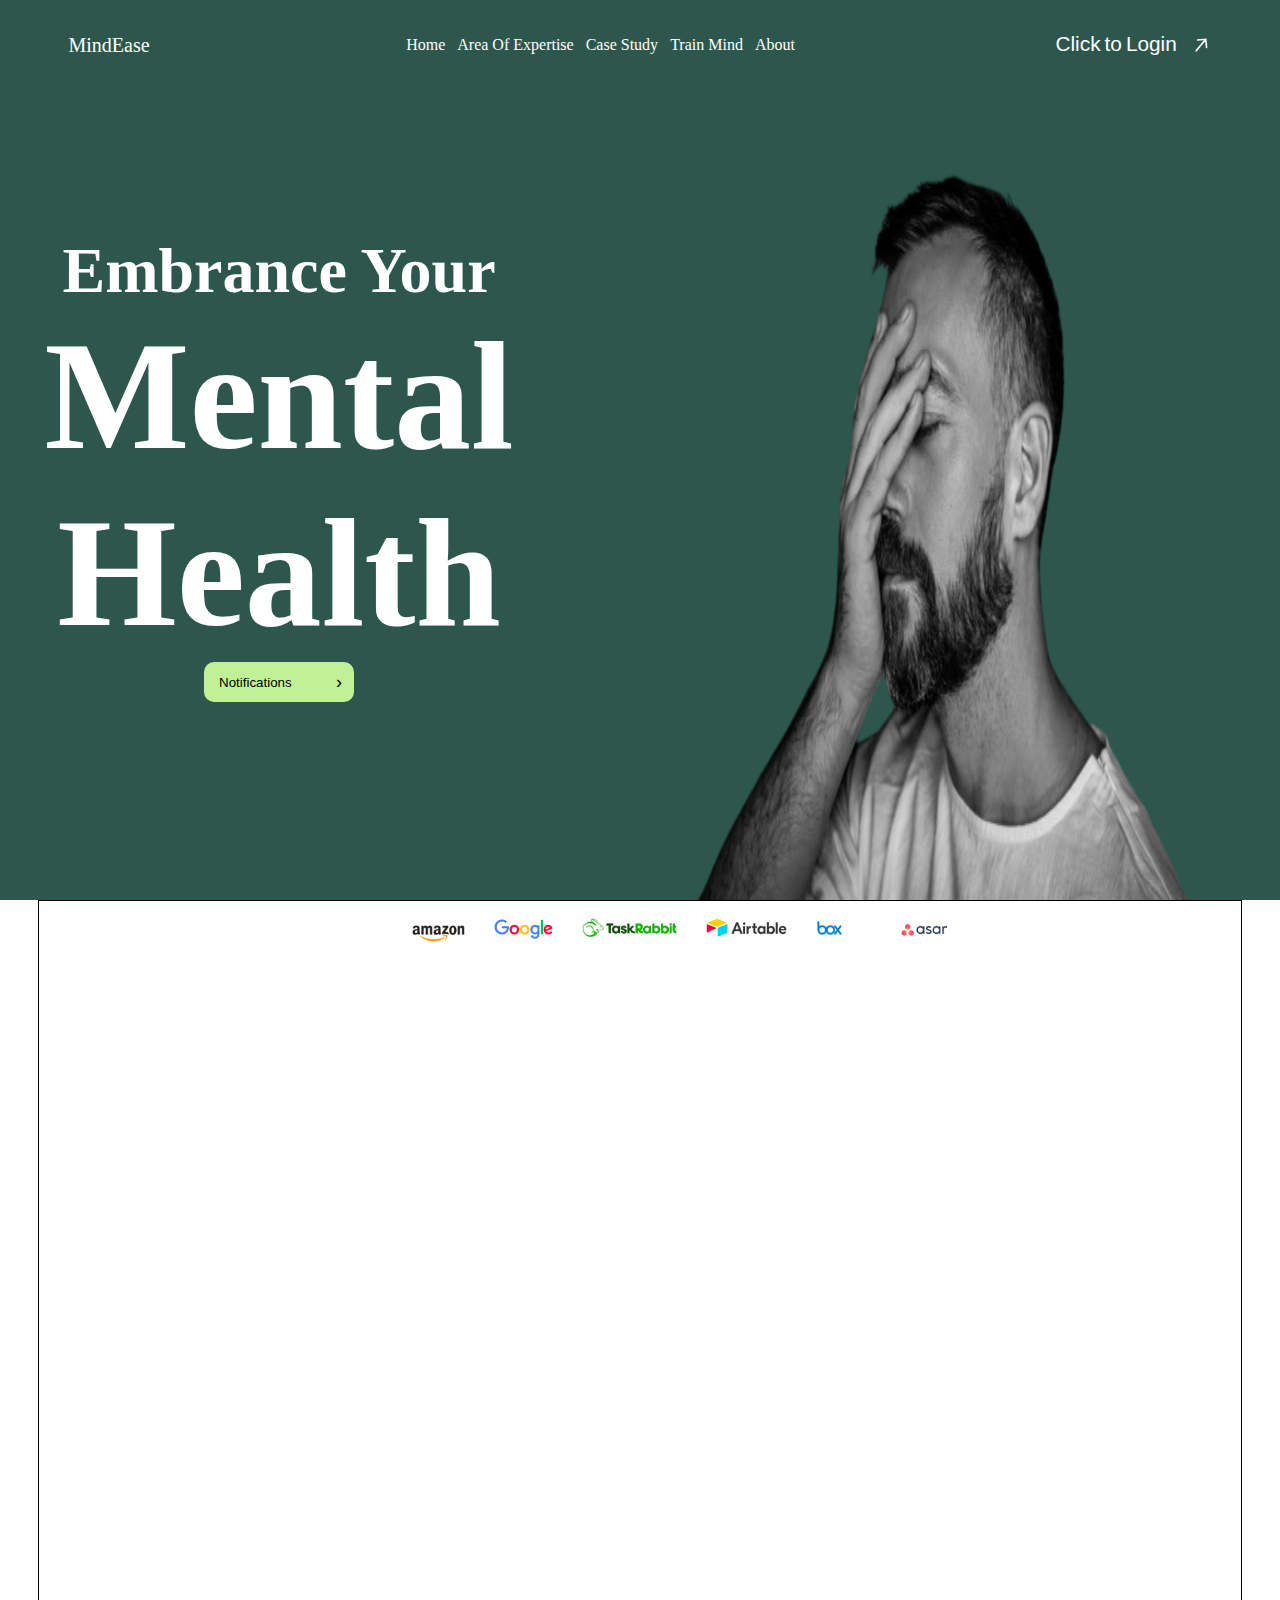
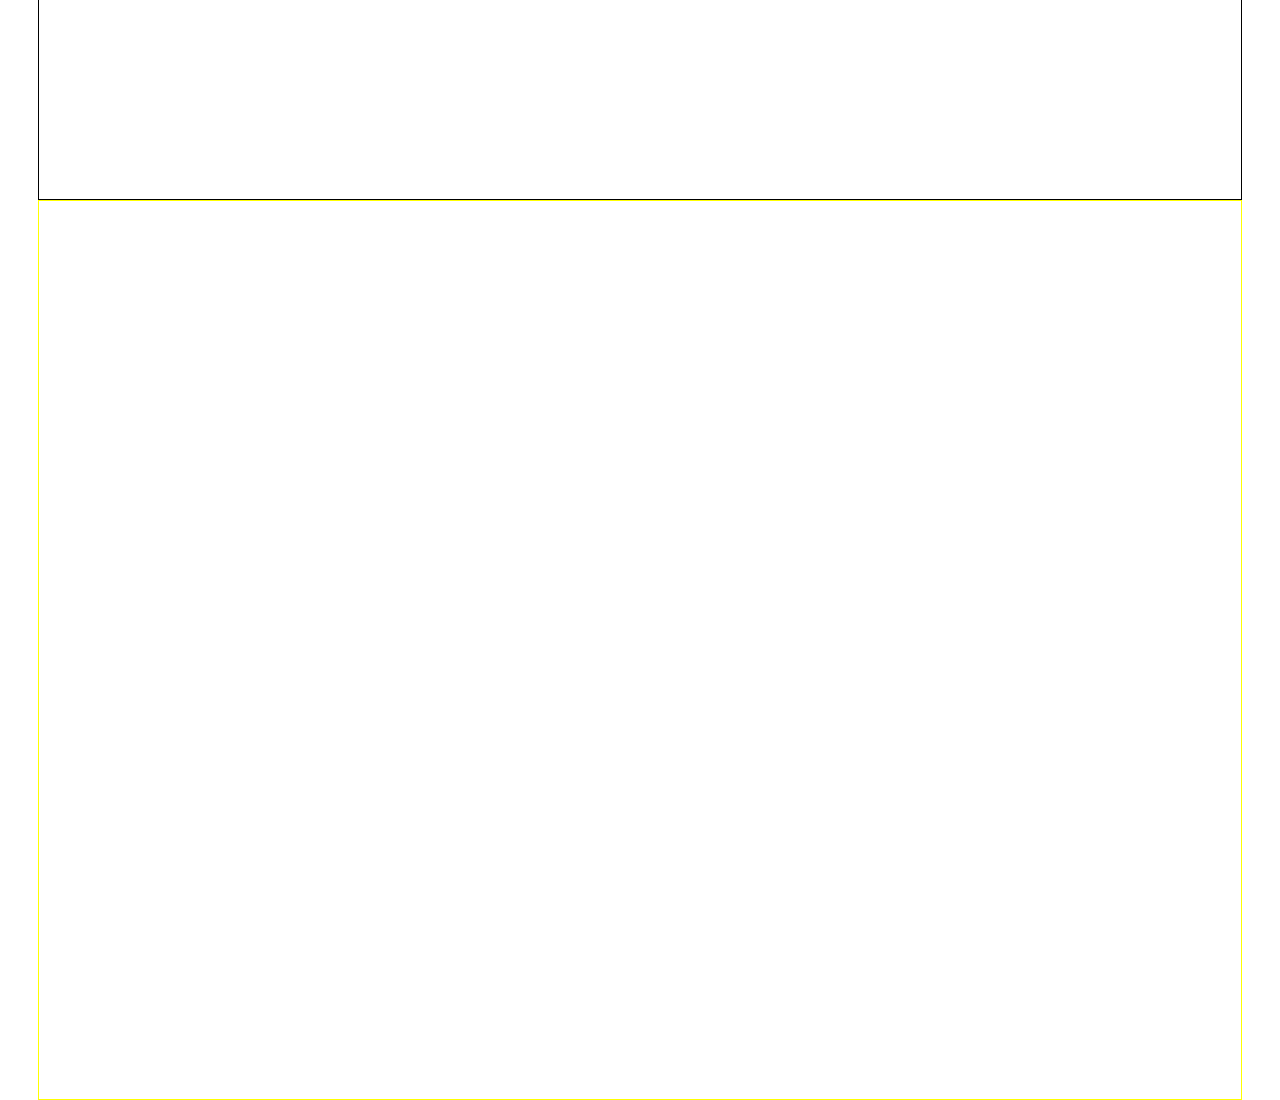
==== index.html @ d18501c5 "making a moving elem" ====
<!DOCTYPE html>
<html lang="en">

<head>
  <meta charset="UTF-8">
  <meta name="viewport" content="width=device-width, initial-scale=1.0">
  <title>MindEase</title>
  <link rel="stylesheet" href="style.css">
  <link rel="stylesheet" href="moving.css">
</head>

<body>
  <div id="Main">
    <div id="Home_Section">
      <!-- Home section code -->
      <div id="Home">
        <nav>
          <div class="logo">
            <a href="#Home">MindEase</a>
          </div>
          <ul>
            <li><a href="#Home">Home</a></li>
            <li><a href="#Area_of_Expertise">Area of Expertise</a></li>
            <li><a href="#Case_Study">Case Study</a></li>
            <li><a href="#">Train Mind</a></li>
            <li><a href="#">About</a></li>
          </ul>

          <div id="btn_login">
            <button>
              <div class="text">
                <span>Click</span>
                <span>to</span>
                <span>Login</span>
              </div>
              <div class="clone">
                <a href="login.html">
                  <span>Click</span>
                  <span>to</span>
                  <span>Login</span>
                </a>
              </div>
              <svg stroke-width="2" stroke="currentColor" viewBox="0 0 24 24" fill="none" class="h-6 w-6"
                xmlns="http://www.w3.org/2000/svg" width="20px">
                <path d="M14 5l7 7m0 0l-7 7m7-7H3" stroke-linejoin="round" stroke-linecap="round"></path>
              </svg>
            </button>

          </div>
        </nav>
        <div id="text">
          <h5>Embrance Your</h5>
          <h4>Mental</h4>
          <h4>Health</h4>
          <button class="button">
           Notifications
           <div class="arrow">›</div>
         </button>
        </div>
        <div id="img">
          <img src="./man-d.png" alt="head down">
        </div>
      </div>
      <!-- Area of Expertise -->
      <div id="Area_of_Expertise">
        <div id="moving_elem">
          <div id="blur_left">

          </div>
          <div class="move">
            <img src="./asset 3.png" alt="">
            <img src="./asset 4.png" alt="">
            <img src="./asset 5.png" alt="">
            <img src="./asset 6.png" alt="">
            <img src="./asset 7.png" alt="">
            <img src="./asset 8.png" alt="">
            <img src="./asset 9.png" alt="">
            <img src="./asset 9.png" alt="">
          </div>
          <div class="move">
            <img src="./asset 3.png" alt="">
            <img src="./asset 4.png" alt="">
            <img src="./asset 5.png" alt="">
            <img src="./asset 6.png" alt="">
            <img src="./asset 7.png" alt="">
            <img src="./asset 8.png" alt="">
            <img src="./asset 9.png" alt="">
            <img src="./asset 9.png" alt="">
          </div>
          <div id="blur_right">
            
          </div>
        </div>
      </div>
      <!-- Case Study code -->
      <div id="Case_Study">

      </div>

    </div>
  </div>
  <script src="app.js"></script>
</body>

</html>
---- style.css ----
*{
  margin: 0;
  padding: 0;
  list-style: none;
  box-sizing: border-box;
  text-decoration: none;
}
body,html{
  width: 100%;
  height: 100%;
}
:root{
  --landing_page_background:rgba(45,87,77,255);
  --landing_page_button_bgcolor:#c0f196;
}
#Main{
  width: 100vw;
  height: 100vh;
  background-color: var(--landing_page_background);
  display: flex;
  align-items: center;
  justify-content: center;
}
#Home_Section{
  width: 94%;
  height: 100%;
  background-color: var(--landing_page_background);
  margin: 0px 3vh;
}
#Home{
  width: 100%;
  height: 100%;
  display: flex;
  align-items: center;
  justify-content: center;
  position: relative;
}

/* nav section code */
nav{
  width: 95%;
  height: 10vh;
  background-color:var(--landing_page_background);
  position: fixed;
  display: flex;
  justify-content: space-between;
  align-items: center;
  position: absolute;
  top: 0;
}
.logo a{
  color: white;
  font-size: 20px;
}
nav ul{
  display: flex;
  gap: 12px;
  text-transform: capitalize;
}
nav ul li a{
  color: white;
}
/* text code here */
#text{
  width: 40%;
  height: 80%;
  position: absolute;
  left: 0;
  bottom: 8%;
  display: flex;
  align-items: center;
  justify-content: center;
  flex-direction: column;
  color: white;
}
#text h5{
  font-size: 5vw;
}
#text h4{
  font-size: 12vw;
}

/* image box code */
#img{
  width: 50%;
  height: 93%;
  position: absolute;
  right: 0;
  bottom: 0%;
}
#img img{
  width: 100%;
  height: 100%;
}

/* text buttton */
.button {
  width: 150px;
  height: 40px;
  display: flex;
  align-items: center;
  justify-content: flex-start;
  gap: 12px;
  padding: 0px 15px;
  background-color: var(--landing_page_button_bgcolor);
  border-radius: 10px;
  color: black;
  border: none;
  position: relative;
  cursor: pointer;
  transition-duration: .2s;
}


.arrow {
  position: absolute;
  right: 0;
  width: 30px;
  height: 100%;
  font-size: 18px;
  display: flex;
  align-items: center;
  justify-content: center;
}

.button:hover {
  background-color: var(--landing_page_background);
  transition-duration: .2s;
 border-top: 2px solid white;
 border-left: 2px solid white;
 border-right: 2px solid white;
 color: white;
}

.button:hover .arrow {
  animation: slide-right .6s ease-out both;
}
/* arrow animation */
@keyframes slide-right {
  0% {
    transform: translateX(-10px);
    opacity: 0;
  }

  100% {
    transform: translateX(0);
    opacity: 1;
  }
}

.button:active {
  transform: translate(1px , 1px);
  transition-duration: .2s;
}


/* button code */


button {
  width: 160px;
  height: 56px;
  overflow: hidden;
  border: none;
  color: #fff;
  background: none;
  position: relative;
  padding-bottom: 2em;
  cursor: pointer;
}

button > div,
button > svg {
  position: absolute;
  width: 100%;
  height: 100%;
  display: flex;
}

button:before {
  content: "";
  position: absolute;
  height: 2px;
  bottom: 0;
  left: 0;
  width: 100%;
  transform: scaleX(0);
  transform-origin: bottom right;
  background: currentColor;
  transition: transform 0.25s ease-out;
}

button:hover:before {
  transform: scaleX(1);
  transform-origin: bottom left;
}

button .clone > *,
button .text > * {
  opacity: 1;
  font-size: 1.3rem;
  transition: 0.2s;
  margin-left: 4px;
}

button .clone > * {
  transform: translateY(60px);
}

button:hover .clone > * {
  opacity: 1;
  transform: translateY(0px);
  transition: all 0.2s cubic-bezier(0.215, 0.61, 0.355, 1) 0s;
}

button:hover .text > * {
  opacity: 1;
  transform: translateY(-60px);
  transition: all 0.2s cubic-bezier(0.215, 0.61, 0.355, 1) 0s;
}

button:hover .clone > :nth-child(1) {
  transition-delay: 0.15s;
}

button:hover .clone > :nth-child(2) {
  transition-delay: 0.2s;
}

button:hover .clone > :nth-child(3) {
  transition-delay: 0.25s;
}

button:hover .clone > :nth-child(4) {
  transition-delay: 0.3s;
}
/* icon style and hover */
button svg {
  width: 20px;
  right: 0;
  top: 50%;
  transform: translateY(-50%) rotate(-50deg);
  transition: 0.2s ease-out;
}

button:hover svg {
  transform: translateY(-50%) rotate(-90deg);
}
.clone a{
  color: white;
}





/* Area of Expertise code start */
#Area_of_Expertise{
  width: 100%;
  height: 100%;
  border: 1px solid black;
}

/* Case Study code  */
#Case_Study{
  width: 100%;
  height: 100%;
  border: 1px solid yellow;
}
---- moving.css ----
* {
    margin: 0;
    padding: 0;
    box-sizing: border-box;
}

#moving_elem {
    position: absolute;
    width: 60%;
    white-space: nowrap;
    padding: 1.2vw;
    overflow: hidden;
    width: 44%;
    left: 30%;
}

#moving_elem .move {
    display: inline-block;
    animation-name: move;
    animation-duration: 5s;
    animation-timing-function: linear;
    animation-iteration-count: infinite;
}

#moving_elem .move img {
    height: 2vw;
    margin: 0 1vw;
}

@keyframes move {
    0% {
        transform: translateX(0);
    }

    100% {
        transform: translateX(-100%);
    }
}

/* #blur_left{
    height: 100%;
    width: 20%;
    background: linear-gradient( to left, transparent, #111);
    position: absolute;
    top: 0;
    left: 0;
    z-index: 2;
}
#blur_right{
    height: 100%;
    width: 20%;
    background-color: red;
    position: absolute;
    top: 0;
    right: 0;
    z-index: 2;
} */
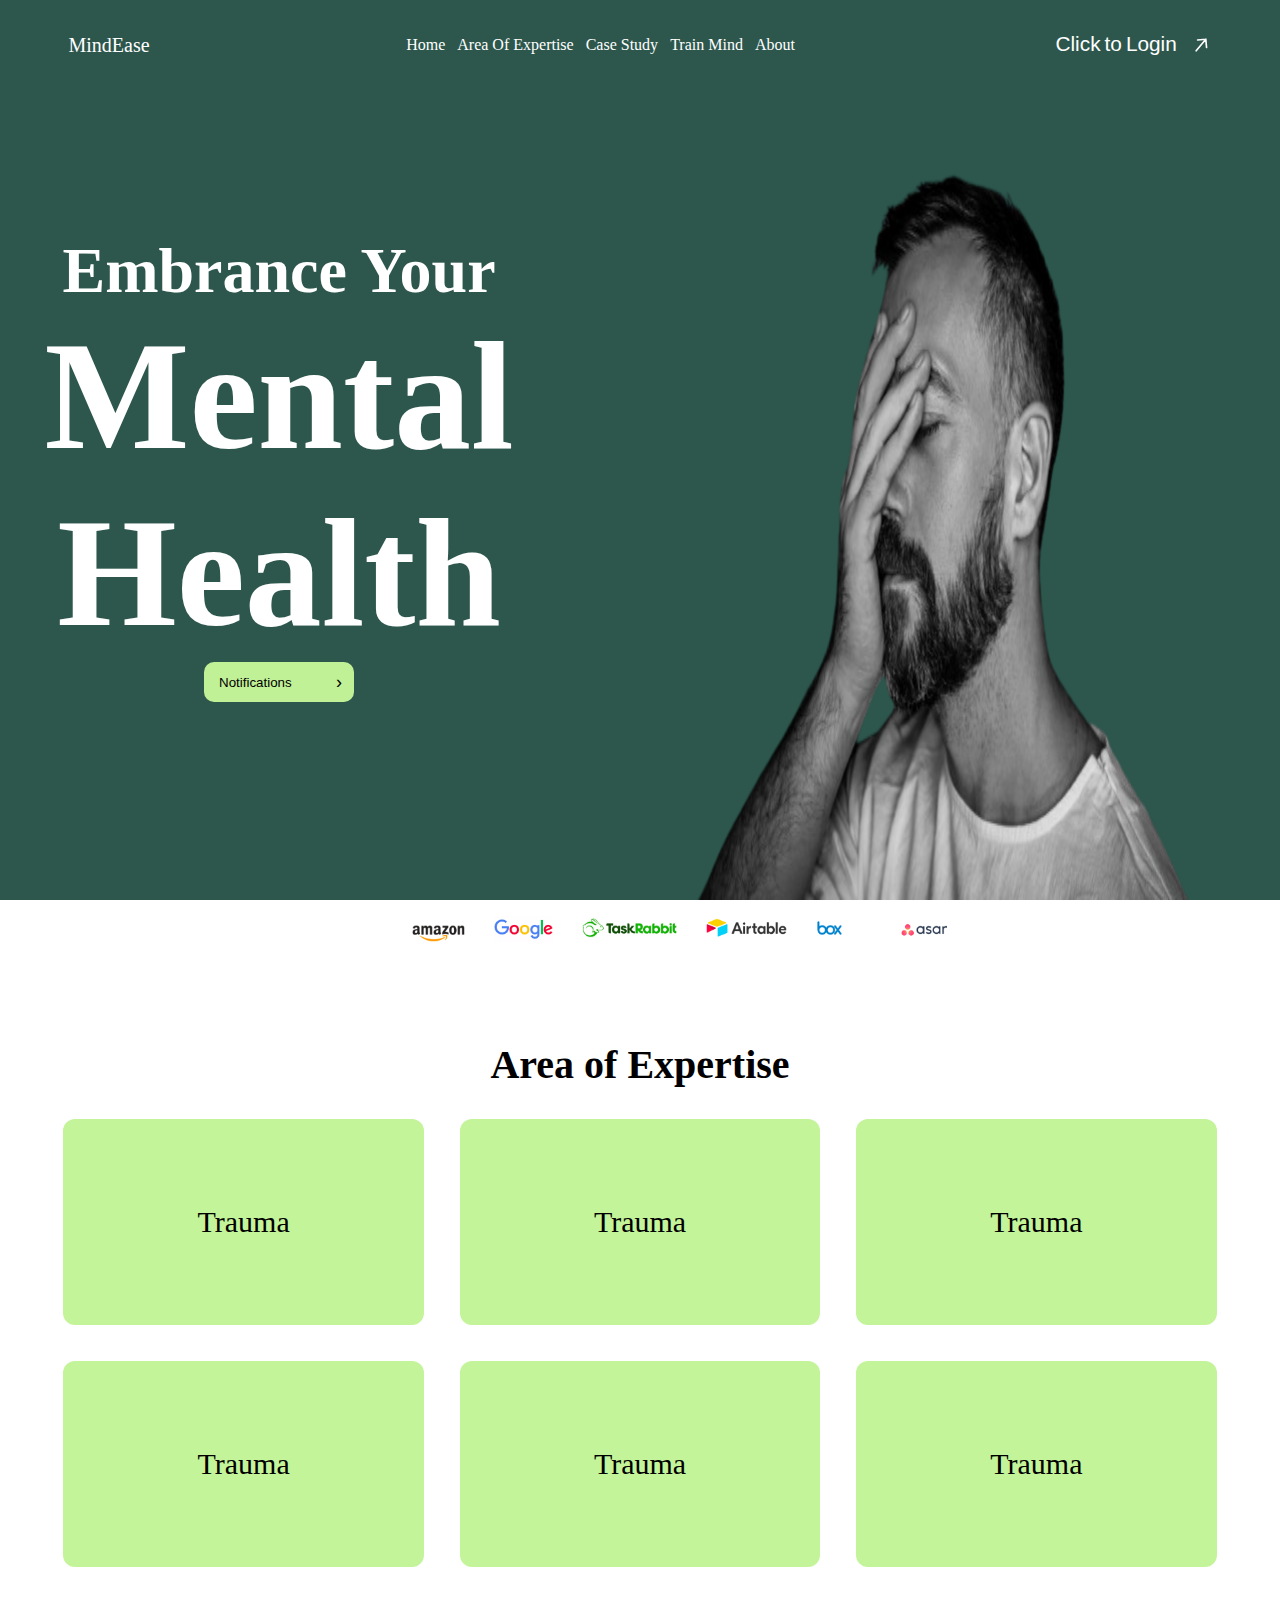
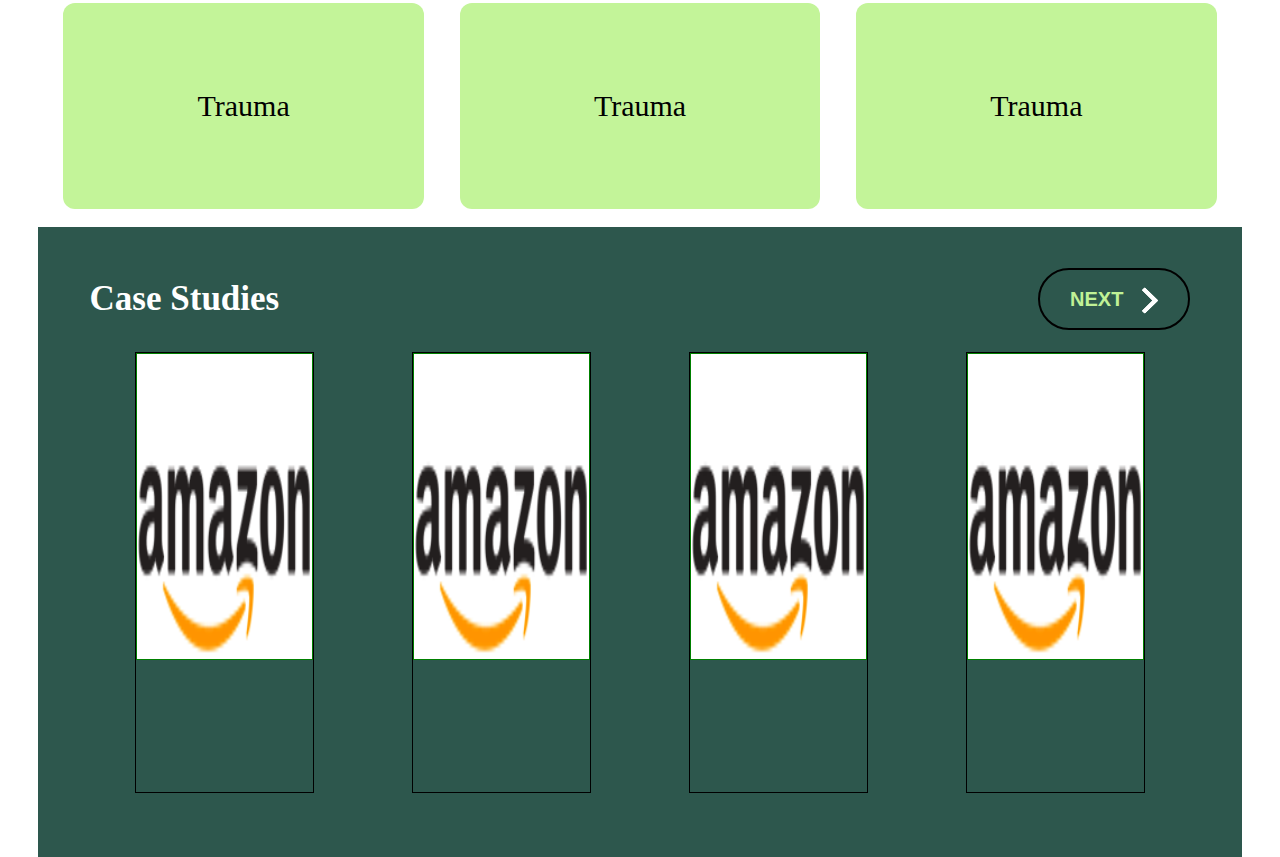
==== commit aa57e478: "case study" ====
--- a/index.html
+++ b/index.html
@@ -53,9 +53,9 @@
           <h4>Mental</h4>
           <h4>Health</h4>
           <button class="button">
-           Notifications
-           <div class="arrow">›</div>
-         </button>
+            Notifications
+            <div class="arrow">›</div>
+          </button>
         </div>
         <div id="img">
           <img src="./man-d.png" alt="head down">
@@ -64,9 +64,6 @@
       <!-- Area of Expertise -->
       <div id="Area_of_Expertise">
         <div id="moving_elem">
-          <div id="blur_left">
-
-          </div>
           <div class="move">
             <img src="./asset 3.png" alt="">
             <img src="./asset 4.png" alt="">
@@ -87,14 +84,89 @@
             <img src="./asset 9.png" alt="">
             <img src="./asset 9.png" alt="">
           </div>
-          <div id="blur_right">
-            
+        </div>
+        <div id="sub_boxes">
+          <h1>Area of Expertise</h1>
+          <div class="box1">
+            <div class="elem_box">
+              <a href="#">Trauma</a>
+            </div>
+            <div class="elem_box1">
+              <a href="#">Trauma</a>
+            </div>
+            <div class="elem_box2">
+
+              <a href="#">Trauma</a>
+            </div>
+            <div class="elem_box3">
+              <a href="#">Trauma</a>
+            </div>
+            <div class="elem_box4">
+              <a href="#">Trauma</a>
+            </div>
+            <div class="elem_box5">
+              <a href="#">Trauma</a>
+            </div>
+            <div class="elem_box6">
+              <a href="#">Trauma</a>
+            </div>
+            <div class="elem_box7">
+              <a href="#">Trauma</a>
+            </div>
+            <div class="elem_box8">
+              <a href="#">Trauma</a>
+            </div>
           </div>
         </div>
       </div>
       <!-- Case Study code -->
       <div id="Case_Study">
-
+        <div class="first_box">
+          <h2>Case Studies</h2>
+          <div class="btn-conteiner">
+            <a class="btn-content" href="#">
+              <span class="btn-title">NEXT</span>
+              <span class="icon-arrow">
+                <svg width="66px" height="43px" viewBox="0 0 66 43" version="1.1" xmlns="http://www.w3.org/2000/svg"
+                  xmlns:xlink="http://www.w3.org/1999/xlink">
+                  <g id="arrow" stroke="none" stroke-width="1" fill="none" fill-rule="evenodd">
+                    <path id="arrow-icon-one"
+                      d="M40.1543933,3.89485454 L43.9763149,0.139296592 C44.1708311,-0.0518420739 44.4826329,-0.0518571125 44.6771675,0.139262789 L65.6916134,20.7848311 C66.0855801,21.1718824 66.0911863,21.8050225 65.704135,22.1989893 C65.7000188,22.2031791 65.6958657,22.2073326 65.6916762,22.2114492 L44.677098,42.8607841 C44.4825957,43.0519059 44.1708242,43.0519358 43.9762853,42.8608513 L40.1545186,39.1069479 C39.9575152,38.9134427 39.9546793,38.5968729 40.1481845,38.3998695 C40.1502893,38.3977268 40.1524132,38.395603 40.1545562,38.3934985 L56.9937789,21.8567812 C57.1908028,21.6632968 57.193672,21.3467273 57.0001876,21.1497035 C56.9980647,21.1475418 56.9959223,21.1453995 56.9937605,21.1432767 L40.1545208,4.60825197 C39.9574869,4.41477773 39.9546013,4.09820839 40.1480756,3.90117456 C40.1501626,3.89904911 40.1522686,3.89694235 40.1543933,3.89485454 Z"
+                      fill="#FFFFFF"></path>
+                    <path id="arrow-icon-two"
+                      d="M20.1543933,3.89485454 L23.9763149,0.139296592 C24.1708311,-0.0518420739 24.4826329,-0.0518571125 24.6771675,0.139262789 L45.6916134,20.7848311 C46.0855801,21.1718824 46.0911863,21.8050225 45.704135,22.1989893 C45.7000188,22.2031791 45.6958657,22.2073326 45.6916762,22.2114492 L24.677098,42.8607841 C24.4825957,43.0519059 24.1708242,43.0519358 23.9762853,42.8608513 L20.1545186,39.1069479 C19.9575152,38.9134427 19.9546793,38.5968729 20.1481845,38.3998695 C20.1502893,38.3977268 20.1524132,38.395603 20.1545562,38.3934985 L36.9937789,21.8567812 C37.1908028,21.6632968 37.193672,21.3467273 37.0001876,21.1497035 C36.9980647,21.1475418 36.9959223,21.1453995 36.9937605,21.1432767 L20.1545208,4.60825197 C19.9574869,4.41477773 19.9546013,4.09820839 20.1480756,3.90117456 C20.1501626,3.89904911 20.1522686,3.89694235 20.1543933,3.89485454 Z"
+                      fill="#FFFFFF"></path>
+                    <path id="arrow-icon-three"
+                      d="M0.154393339,3.89485454 L3.97631488,0.139296592 C4.17083111,-0.0518420739 4.48263286,-0.0518571125 4.67716753,0.139262789 L25.6916134,20.7848311 C26.0855801,21.1718824 26.0911863,21.8050225 25.704135,22.1989893 C25.7000188,22.2031791 25.6958657,22.2073326 25.6916762,22.2114492 L4.67709797,42.8607841 C4.48259567,43.0519059 4.17082418,43.0519358 3.97628526,42.8608513 L0.154518591,39.1069479 C-0.0424848215,38.9134427 -0.0453206733,38.5968729 0.148184538,38.3998695 C0.150289256,38.3977268 0.152413239,38.395603 0.154556228,38.3934985 L16.9937789,21.8567812 C17.1908028,21.6632968 17.193672,21.3467273 17.0001876,21.1497035 C16.9980647,21.1475418 16.9959223,21.1453995 16.9937605,21.1432767 L0.15452076,4.60825197 C-0.0425130651,4.41477773 -0.0453986756,4.09820839 0.148075568,3.90117456 C0.150162624,3.89904911 0.152268631,3.89694235 0.154393339,3.89485454 Z"
+                      fill="#FFFFFF"></path>
+                  </g>
+                </svg>
+              </span>
+            </a>
+          </div>
+        </div>
+        <div class="second_box">
+          <div class="case_image1">
+            <div class="case_1">
+              <img src="./asset 3.png" alt="">
+            </div>
+          </div>
+          <div class="case_image1">
+            <div class="case_1">
+              <img src="./asset 3.png" alt="">
+            </div>
+          </div>
+          <div class="case_image1">
+            <div class="case_1">
+              <img src="./asset 3.png" alt="">
+            </div>
+          </div>
+          <div class="case_image1">
+            <div class="case_1">
+              <img src="./asset 3.png" alt="">
+            </div>
+          </div>
+        </div>
       </div>
 
     </div>
--- a/style.css
+++ b/style.css
@@ -12,6 +12,7 @@
 :root{
   --landing_page_background:rgba(45,87,77,255);
   --landing_page_button_bgcolor:#c0f196;
+  --box_bgc_color:rgba(195,244,153,255);
 }
 #Main{
   width: 100vw;
@@ -258,12 +259,313 @@
 #Area_of_Expertise{
   width: 100%;
   height: 100%;
-  border: 1px solid black;
-}
+  border: 1px solid rgb(255, 255, 255);
+}
+#sub_boxes{
+  width: 100%;
+  height: 85vh;
+  margin-top: 15.5vh;
+  display: flex;
+  align-items: center;
+  justify-content: center;
+  flex-direction: column;
+}
+#sub_boxes h1{
+font-size: 40px;
+margin-bottom: 3.5vh;
+
+}
+.box1{
+  width: 100%;
+  height: 90%;
+  display: flex;
+  align-items: center;
+  justify-content: center;
+  flex-wrap: wrap;
+  gap: 4vh;
+}
+.box1 a{
+  color: rgb(0, 0, 0);
+  font-size: 30px;
+}
+.elem_box{
+  width: 30%;
+  height: 30%;
+  border-radius: 12px;
+  display: flex;
+  align-items: center;
+  justify-content: center;
+  background-color: var(--box_bgc_color);
+  transition: 2s ease-in-out;
+  cursor: pointer;
+}
+
+/* .image_elem{
+  width: 100%;
+  height: 100%;
+  position: absolute;
+  background-color: red;
+} */
+
+.elem_box1{
+  width: 30%;
+  height: 30%;
+  border-radius: 12px;
+  display: flex;
+  align-items: center;
+  justify-content: center;
+  background-color: var(--box_bgc_color);
+  transition: 2s ease-in-out;
+  cursor: pointer;
+}
+
+.elem_box2{
+  width: 30%;
+  height: 30%;
+  border-radius: 12px;
+  display: flex;
+  align-items: center;
+  justify-content: center;
+  background-color: var(--box_bgc_color);
+  transition: 2s ease-in-out;
+  cursor: pointer;
+}
+.elem_box3{
+  width: 30%;
+  height: 30%;
+  border-radius: 12px;
+  display: flex;
+  align-items: center;
+  justify-content: center;
+  background-color: var(--box_bgc_color);
+  transition: 2s ease-in-out;
+  cursor: pointer;
+}
+.elem_box4{
+  width: 30%;
+  height: 30%;
+  border-radius: 12px;
+  display: flex;
+  align-items: center;
+  justify-content: center;
+  background-color: var(--box_bgc_color);
+  transition: 2s ease-in-out;
+  cursor: pointer;
+}
+.elem_box5{
+  width: 30%;
+  height: 30%;
+  border-radius: 12px;
+  display: flex;
+  align-items: center;
+  justify-content: center;
+  background-color: var(--box_bgc_color);
+  transition: 2s ease-in-out;
+  cursor: pointer;
+}
+.elem_box6{
+  width: 30%;
+  height: 30%;
+  border-radius: 12px;
+  display: flex;
+  align-items: center;
+  justify-content: center;
+  background-color: var(--box_bgc_color);
+  transition: 2s ease-in-out;
+  cursor: pointer;
+}
+.elem_box7{
+  width: 30%;
+  height: 30%;
+  border-radius: 12px;
+  display: flex;
+  align-items: center;
+  justify-content: center;
+  background-color: var(--box_bgc_color);
+  transition: 2s ease-in-out;
+  cursor: pointer;
+}
+.elem_box8{
+  width: 30%;
+  height: 30%;
+  border-radius: 12px;
+  display: flex;
+  align-items: center;
+  justify-content: center;
+  background-color: var(--box_bgc_color);
+  transition: 2s ease-in-out;
+  cursor: pointer;
+}
+
+
+/* .elem_box a{
+  font-size: 35px;
+  color: black;
+} */
+
+
 
 /* Case Study code  */
 #Case_Study{
   width: 100%;
-  height: 100%;
-  border: 1px solid yellow;
+  height: 70%;
+  background-color: var(--landing_page_background);
+  margin-top: 3vh;
+  display: flex;
+  align-items: center;
+  justify-content: start;
+  position: relative;
+}
+.first_box{
+  width: 100%;
+  height: 20%;
+  position: absolute;
+  left: 0;
+  top: 1vh;
+  display: flex;
+  align-items: center;
+  justify-content: space-between;
+}
+.first_box h2{
+  color: white;
+  font-size: 35px;
+  margin-left: 4vw;
+}
+.btn-conteiner{
+  margin-right: 4vw;
+}
+
+/*  case study button */
+.btn-conteiner {
+  display: flex;
+  justify-content: center;
+  --color-background: transparent;
+  --color-outline: #ff145b80;
+  --color-shadow: #00000080;
+}
+
+.btn-content {
+  display: flex;
+  align-items: center;
+  padding: 5px 30px;
+  text-decoration: none;
+  font-family: 'Poppins', sans-serif;
+  font-weight: 600;
+  font-size: 20px;
+  color: var(--landing_page_button_bgcolor);
+  background: var(--color-background);
+  transition: 1s;
+  border-radius: 100px;
+  box-shadow: 0 0 0.2em 0 var(--color-background);
+  border: 2px solid black;
+}
+
+.btn-content:hover, .btn-content:focus {
+  transition: 0.5s;
+  -webkit-animation: btn-content 1s;
+  animation: btn-content 1s;
+  outline: 0.1em solid transparent;
+  outline-offset: 0.2em;
+  box-shadow: 0 0 0.4em 0 var(--color-background);
+}
+
+.btn-content .icon-arrow {
+  transition: 0.5s;
+  margin-right: 0px;
+  transform: scale(0.6);
+}
+
+.btn-content:hover .icon-arrow {
+  transition: 0.5s;
+  margin-right: 25px;
+}
+
+.icon-arrow {
+  width: 20px;
+  margin-left: 15px;
+  position: relative;
+  top: 6%;
+}
+  
+/* SVG */
+#arrow-icon-one {
+  transition: 0.4s;
+  transform: translateX(-60%);
+}
+
+#arrow-icon-two {
+  transition: 0.5s;
+  transform: translateX(-30%);
+}
+
+.btn-content:hover #arrow-icon-three {
+  animation: color_anim 1s infinite 0.2s;
+}
+
+.btn-content:hover #arrow-icon-one {
+  transform: translateX(0%);
+  animation: color_anim 1s infinite 0.6s;
+}
+
+.btn-content:hover #arrow-icon-two {
+  transform: translateX(0%);
+  animation: color_anim 1s infinite 0.4s;
+}
+
+/* SVG animations */
+@keyframes color_anim {
+  0% {
+    fill: white;
+  }
+
+  50% {
+    fill: var(--color-background);
+  }
+
+  100% {
+    fill: white;
+  }
+}
+
+/* Button animations */
+@-webkit-keyframes btn-content {
+  0% {
+    outline: 0.2em solid var(--color-background);
+    outline-offset: 0;
+  }
+}
+
+@keyframes btn-content {
+  0% {
+    outline: 0.2em solid var(--color-background);
+    outline-offset: 0;
+  }
+}
+
+
+
+/*  case study image box */
+.second_box{
+  width: 90%;
+  height: 70%;
+  margin: 0vh 0vh 5% 5%;
+  margin-top: 10%;
+  display: flex;
+  gap: 2vw;
+}
+.case_image1{
+  width: 25%;
+  height: 100;
+  border: 1px solid black;
+  margin-left: 4vh;
+  margin-right: 4vh;
+}
+.case_1{
+  width: 100%;
+  height: 70%;
+  border: 1px solid green;
+}
+.case_1 img{
+  width: 100%;
+  height: 100%;
 }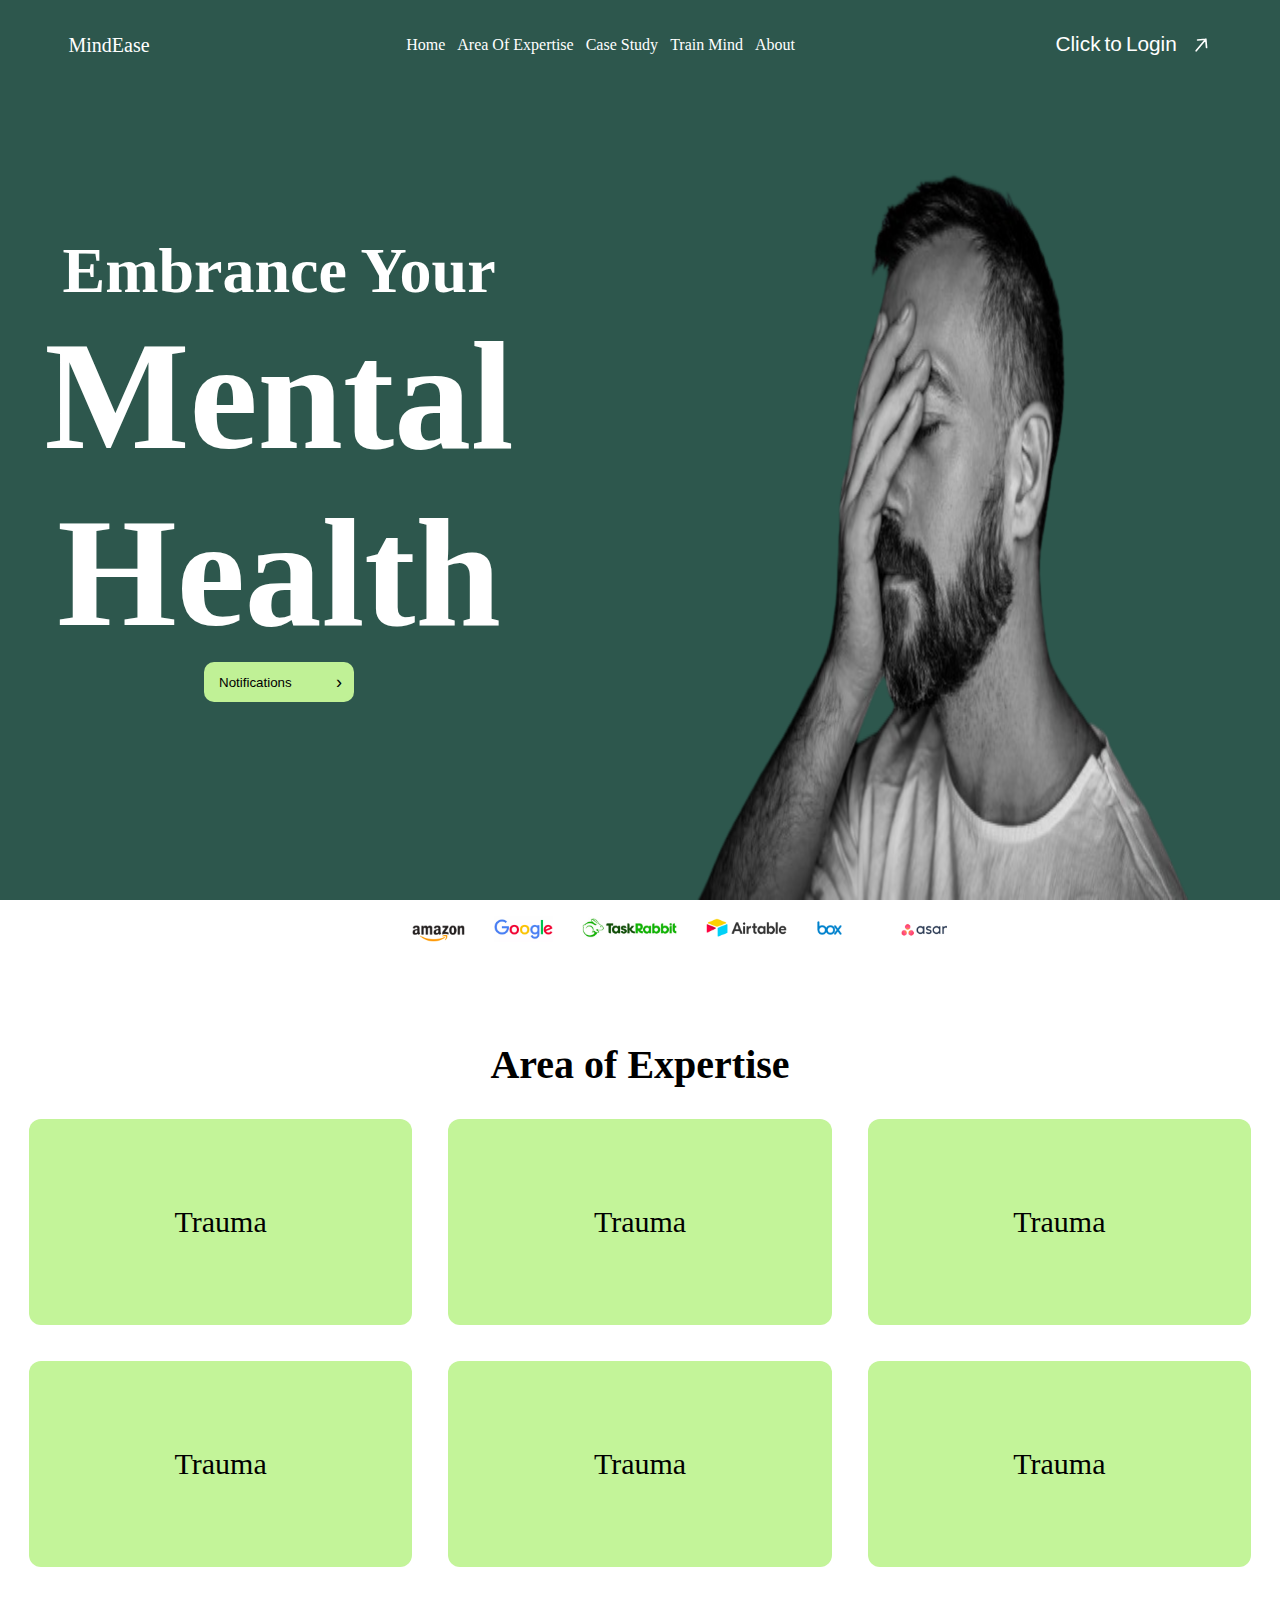
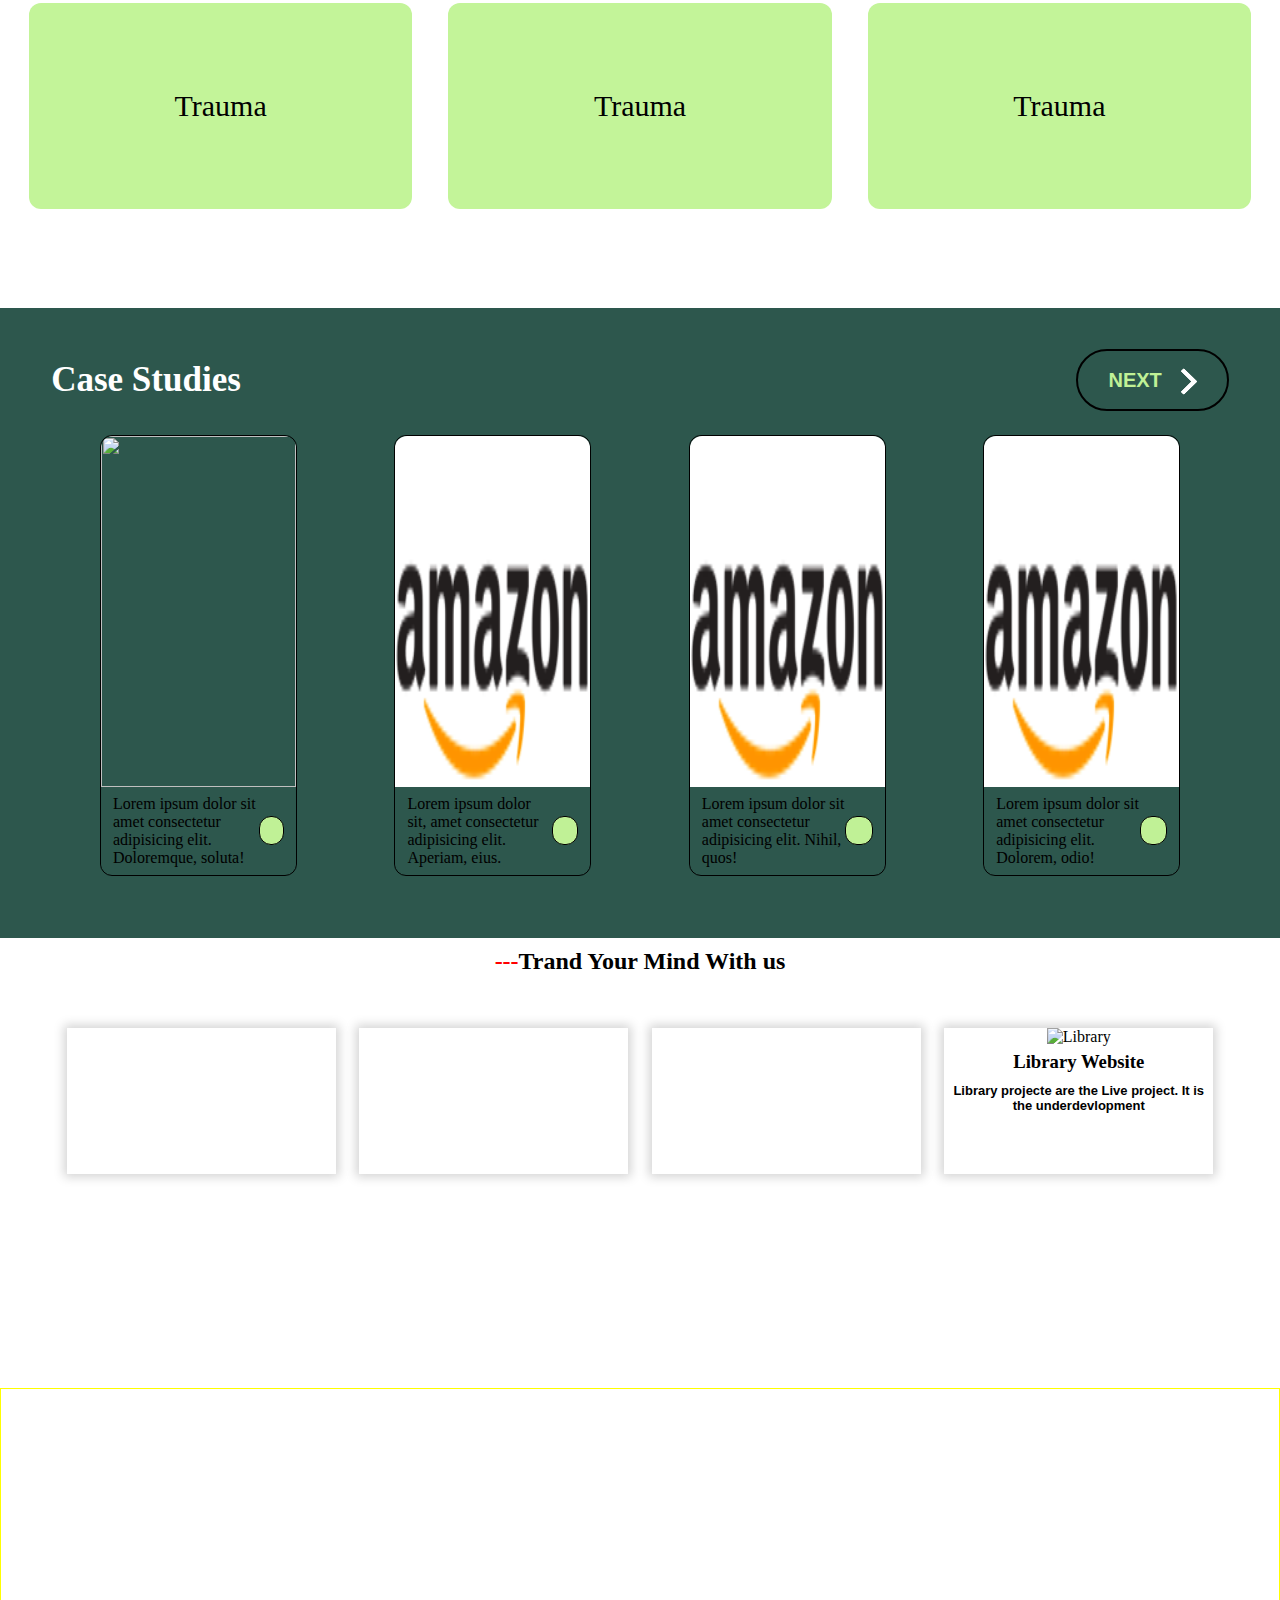
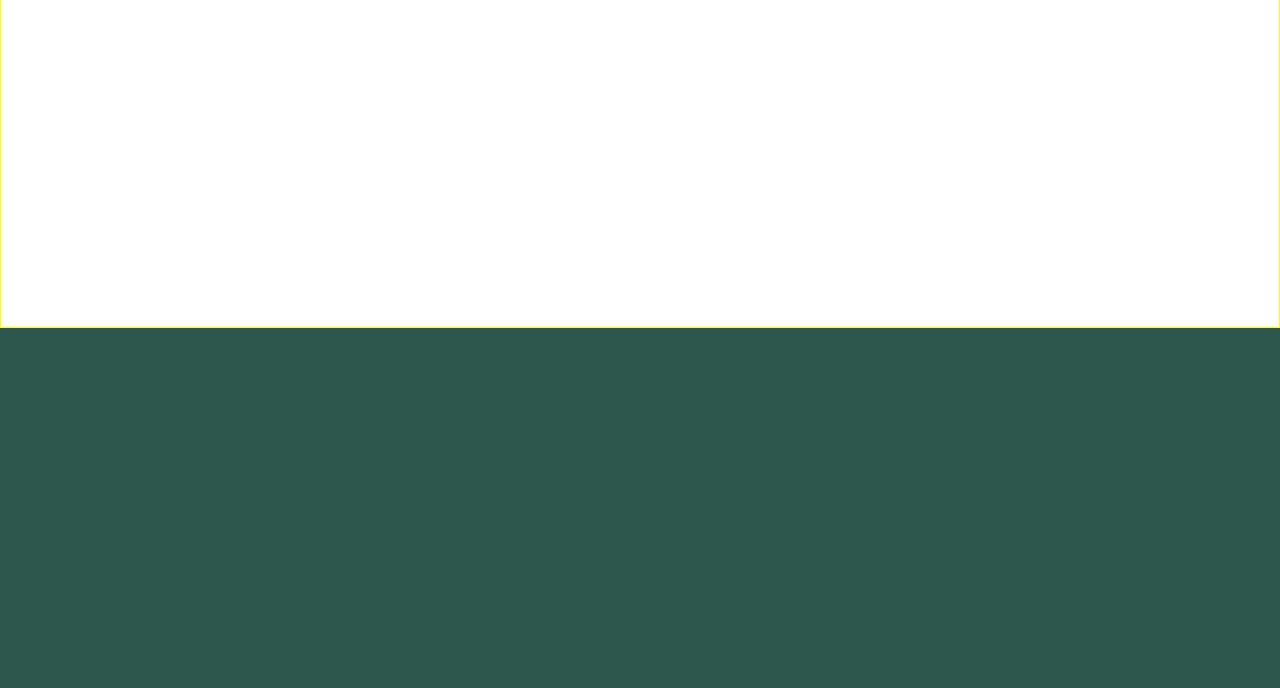
==== commit d9d19a12: "boxes" ====
--- a/index.html
+++ b/index.html
@@ -7,6 +7,7 @@
   <title>MindEase</title>
   <link rel="stylesheet" href="style.css">
   <link rel="stylesheet" href="moving.css">
+  <link href="https://cdn.jsdelivr.net/npm/remixicon@4.2.0/fonts/remixicon.css" rel="stylesheet" />
 </head>
 
 <body>
@@ -22,8 +23,8 @@
             <li><a href="#Home">Home</a></li>
             <li><a href="#Area_of_Expertise">Area of Expertise</a></li>
             <li><a href="#Case_Study">Case Study</a></li>
-            <li><a href="#">Train Mind</a></li>
-            <li><a href="#">About</a></li>
+            <li><a href="#Tranid_mind">Train Mind</a></li>
+            <li><a href="#About">About</a></li>
           </ul>
 
           <div id="btn_login">
@@ -61,116 +62,172 @@
           <img src="./man-d.png" alt="head down">
         </div>
       </div>
-      <!-- Area of Expertise -->
-      <div id="Area_of_Expertise">
-        <div id="moving_elem">
-          <div class="move">
-            <img src="./asset 3.png" alt="">
-            <img src="./asset 4.png" alt="">
-            <img src="./asset 5.png" alt="">
-            <img src="./asset 6.png" alt="">
-            <img src="./asset 7.png" alt="">
-            <img src="./asset 8.png" alt="">
-            <img src="./asset 9.png" alt="">
-            <img src="./asset 9.png" alt="">
-          </div>
-          <div class="move">
-            <img src="./asset 3.png" alt="">
-            <img src="./asset 4.png" alt="">
-            <img src="./asset 5.png" alt="">
-            <img src="./asset 6.png" alt="">
-            <img src="./asset 7.png" alt="">
-            <img src="./asset 8.png" alt="">
-            <img src="./asset 9.png" alt="">
-            <img src="./asset 9.png" alt="">
-          </div>
-        </div>
-        <div id="sub_boxes">
-          <h1>Area of Expertise</h1>
-          <div class="box1">
-            <div class="elem_box">
-              <a href="#">Trauma</a>
-            </div>
-            <div class="elem_box1">
-              <a href="#">Trauma</a>
-            </div>
-            <div class="elem_box2">
-
-              <a href="#">Trauma</a>
-            </div>
-            <div class="elem_box3">
-              <a href="#">Trauma</a>
-            </div>
-            <div class="elem_box4">
-              <a href="#">Trauma</a>
-            </div>
-            <div class="elem_box5">
-              <a href="#">Trauma</a>
-            </div>
-            <div class="elem_box6">
-              <a href="#">Trauma</a>
-            </div>
-            <div class="elem_box7">
-              <a href="#">Trauma</a>
-            </div>
-            <div class="elem_box8">
-              <a href="#">Trauma</a>
-            </div>
-          </div>
-        </div>
-      </div>
-      <!-- Case Study code -->
-      <div id="Case_Study">
-        <div class="first_box">
-          <h2>Case Studies</h2>
-          <div class="btn-conteiner">
-            <a class="btn-content" href="#">
-              <span class="btn-title">NEXT</span>
-              <span class="icon-arrow">
-                <svg width="66px" height="43px" viewBox="0 0 66 43" version="1.1" xmlns="http://www.w3.org/2000/svg"
-                  xmlns:xlink="http://www.w3.org/1999/xlink">
-                  <g id="arrow" stroke="none" stroke-width="1" fill="none" fill-rule="evenodd">
-                    <path id="arrow-icon-one"
-                      d="M40.1543933,3.89485454 L43.9763149,0.139296592 C44.1708311,-0.0518420739 44.4826329,-0.0518571125 44.6771675,0.139262789 L65.6916134,20.7848311 C66.0855801,21.1718824 66.0911863,21.8050225 65.704135,22.1989893 C65.7000188,22.2031791 65.6958657,22.2073326 65.6916762,22.2114492 L44.677098,42.8607841 C44.4825957,43.0519059 44.1708242,43.0519358 43.9762853,42.8608513 L40.1545186,39.1069479 C39.9575152,38.9134427 39.9546793,38.5968729 40.1481845,38.3998695 C40.1502893,38.3977268 40.1524132,38.395603 40.1545562,38.3934985 L56.9937789,21.8567812 C57.1908028,21.6632968 57.193672,21.3467273 57.0001876,21.1497035 C56.9980647,21.1475418 56.9959223,21.1453995 56.9937605,21.1432767 L40.1545208,4.60825197 C39.9574869,4.41477773 39.9546013,4.09820839 40.1480756,3.90117456 C40.1501626,3.89904911 40.1522686,3.89694235 40.1543933,3.89485454 Z"
-                      fill="#FFFFFF"></path>
-                    <path id="arrow-icon-two"
-                      d="M20.1543933,3.89485454 L23.9763149,0.139296592 C24.1708311,-0.0518420739 24.4826329,-0.0518571125 24.6771675,0.139262789 L45.6916134,20.7848311 C46.0855801,21.1718824 46.0911863,21.8050225 45.704135,22.1989893 C45.7000188,22.2031791 45.6958657,22.2073326 45.6916762,22.2114492 L24.677098,42.8607841 C24.4825957,43.0519059 24.1708242,43.0519358 23.9762853,42.8608513 L20.1545186,39.1069479 C19.9575152,38.9134427 19.9546793,38.5968729 20.1481845,38.3998695 C20.1502893,38.3977268 20.1524132,38.395603 20.1545562,38.3934985 L36.9937789,21.8567812 C37.1908028,21.6632968 37.193672,21.3467273 37.0001876,21.1497035 C36.9980647,21.1475418 36.9959223,21.1453995 36.9937605,21.1432767 L20.1545208,4.60825197 C19.9574869,4.41477773 19.9546013,4.09820839 20.1480756,3.90117456 C20.1501626,3.89904911 20.1522686,3.89694235 20.1543933,3.89485454 Z"
-                      fill="#FFFFFF"></path>
-                    <path id="arrow-icon-three"
-                      d="M0.154393339,3.89485454 L3.97631488,0.139296592 C4.17083111,-0.0518420739 4.48263286,-0.0518571125 4.67716753,0.139262789 L25.6916134,20.7848311 C26.0855801,21.1718824 26.0911863,21.8050225 25.704135,22.1989893 C25.7000188,22.2031791 25.6958657,22.2073326 25.6916762,22.2114492 L4.67709797,42.8607841 C4.48259567,43.0519059 4.17082418,43.0519358 3.97628526,42.8608513 L0.154518591,39.1069479 C-0.0424848215,38.9134427 -0.0453206733,38.5968729 0.148184538,38.3998695 C0.150289256,38.3977268 0.152413239,38.395603 0.154556228,38.3934985 L16.9937789,21.8567812 C17.1908028,21.6632968 17.193672,21.3467273 17.0001876,21.1497035 C16.9980647,21.1475418 16.9959223,21.1453995 16.9937605,21.1432767 L0.15452076,4.60825197 C-0.0425130651,4.41477773 -0.0453986756,4.09820839 0.148075568,3.90117456 C0.150162624,3.89904911 0.152268631,3.89694235 0.154393339,3.89485454 Z"
-                      fill="#FFFFFF"></path>
-                  </g>
-                </svg>
-              </span>
-            </a>
-          </div>
-        </div>
-        <div class="second_box">
-          <div class="case_image1">
-            <div class="case_1">
-              <img src="./asset 3.png" alt="">
-            </div>
-          </div>
-          <div class="case_image1">
-            <div class="case_1">
-              <img src="./asset 3.png" alt="">
-            </div>
-          </div>
-          <div class="case_image1">
-            <div class="case_1">
-              <img src="./asset 3.png" alt="">
-            </div>
-          </div>
-          <div class="case_image1">
-            <div class="case_1">
-              <img src="./asset 3.png" alt="">
-            </div>
-          </div>
-        </div>
-      </div>
-
-    </div>
-  </div>
+
+
+
+    </div>
+  </div>
+  <!-- Area of Expertise -->
+  <div id="Area_of_Expertise">
+    <div id="moving_elem">
+      <div class="move">
+        <img src="./asset 3.png" alt="">
+        <img src="./asset 4.png" alt="">
+        <img src="./asset 5.png" alt="">
+        <img src="./asset 6.png" alt="">
+        <img src="./asset 7.png" alt="">
+        <img src="./asset 8.png" alt="">
+        <img src="./asset 9.png" alt="">
+        <img src="./asset 9.png" alt="">
+      </div>
+      <div class="move">
+        <img src="./asset 3.png" alt="">
+        <img src="./asset 4.png" alt="">
+        <img src="./asset 5.png" alt="">
+        <img src="./asset 6.png" alt="">
+        <img src="./asset 7.png" alt="">
+        <img src="./asset 8.png" alt="">
+        <img src="./asset 9.png" alt="">
+        <img src="./asset 9.png" alt="">
+      </div>
+    </div>
+    <div id="sub_boxes">
+      <h1>Area of Expertise</h1>
+      <div class="box1">
+        <div class="elem_box">
+          <a href="#">Trauma</a>
+        </div>
+        <div class="elem_box1">
+          <a href="#">Trauma</a>
+        </div>
+        <div class="elem_box2">
+
+          <a href="#">Trauma</a>
+        </div>
+        <div class="elem_box3">
+          <a href="#">Trauma</a>
+        </div>
+        <div class="elem_box4">
+          <a href="#">Trauma</a>
+        </div>
+        <div class="elem_box5">
+          <a href="#">Trauma</a>
+        </div>
+        <div class="elem_box6">
+          <a href="#">Trauma</a>
+        </div>
+        <div class="elem_box7">
+          <a href="#">Trauma</a>
+        </div>
+        <div class="elem_box8">
+          <a href="#">Trauma</a>
+        </div>
+      </div>
+    </div>
+  </div>
+
+  <!-- Case Study code -->
+  <div id="Case_Study">
+    <div class="first_box">
+      <h2>Case Studies</h2>
+      <div class="btn-conteiner">
+        <a class="btn-content" href="#">
+          <span class="btn-title">NEXT</span>
+          <span class="icon-arrow">
+            <svg width="66px" height="43px" viewBox="0 0 66 43" version="1.1" xmlns="http://www.w3.org/2000/svg"
+              xmlns:xlink="http://www.w3.org/1999/xlink">
+              <g id="arrow" stroke="none" stroke-width="1" fill="none" fill-rule="evenodd">
+                <path id="arrow-icon-one"
+                  d="M40.1543933,3.89485454 L43.9763149,0.139296592 C44.1708311,-0.0518420739 44.4826329,-0.0518571125 44.6771675,0.139262789 L65.6916134,20.7848311 C66.0855801,21.1718824 66.0911863,21.8050225 65.704135,22.1989893 C65.7000188,22.2031791 65.6958657,22.2073326 65.6916762,22.2114492 L44.677098,42.8607841 C44.4825957,43.0519059 44.1708242,43.0519358 43.9762853,42.8608513 L40.1545186,39.1069479 C39.9575152,38.9134427 39.9546793,38.5968729 40.1481845,38.3998695 C40.1502893,38.3977268 40.1524132,38.395603 40.1545562,38.3934985 L56.9937789,21.8567812 C57.1908028,21.6632968 57.193672,21.3467273 57.0001876,21.1497035 C56.9980647,21.1475418 56.9959223,21.1453995 56.9937605,21.1432767 L40.1545208,4.60825197 C39.9574869,4.41477773 39.9546013,4.09820839 40.1480756,3.90117456 C40.1501626,3.89904911 40.1522686,3.89694235 40.1543933,3.89485454 Z"
+                  fill="#FFFFFF"></path>
+                <path id="arrow-icon-two"
+                  d="M20.1543933,3.89485454 L23.9763149,0.139296592 C24.1708311,-0.0518420739 24.4826329,-0.0518571125 24.6771675,0.139262789 L45.6916134,20.7848311 C46.0855801,21.1718824 46.0911863,21.8050225 45.704135,22.1989893 C45.7000188,22.2031791 45.6958657,22.2073326 45.6916762,22.2114492 L24.677098,42.8607841 C24.4825957,43.0519059 24.1708242,43.0519358 23.9762853,42.8608513 L20.1545186,39.1069479 C19.9575152,38.9134427 19.9546793,38.5968729 20.1481845,38.3998695 C20.1502893,38.3977268 20.1524132,38.395603 20.1545562,38.3934985 L36.9937789,21.8567812 C37.1908028,21.6632968 37.193672,21.3467273 37.0001876,21.1497035 C36.9980647,21.1475418 36.9959223,21.1453995 36.9937605,21.1432767 L20.1545208,4.60825197 C19.9574869,4.41477773 19.9546013,4.09820839 20.1480756,3.90117456 C20.1501626,3.89904911 20.1522686,3.89694235 20.1543933,3.89485454 Z"
+                  fill="#FFFFFF"></path>
+                <path id="arrow-icon-three"
+                  d="M0.154393339,3.89485454 L3.97631488,0.139296592 C4.17083111,-0.0518420739 4.48263286,-0.0518571125 4.67716753,0.139262789 L25.6916134,20.7848311 C26.0855801,21.1718824 26.0911863,21.8050225 25.704135,22.1989893 C25.7000188,22.2031791 25.6958657,22.2073326 25.6916762,22.2114492 L4.67709797,42.8607841 C4.48259567,43.0519059 4.17082418,43.0519358 3.97628526,42.8608513 L0.154518591,39.1069479 C-0.0424848215,38.9134427 -0.0453206733,38.5968729 0.148184538,38.3998695 C0.150289256,38.3977268 0.152413239,38.395603 0.154556228,38.3934985 L16.9937789,21.8567812 C17.1908028,21.6632968 17.193672,21.3467273 17.0001876,21.1497035 C16.9980647,21.1475418 16.9959223,21.1453995 16.9937605,21.1432767 L0.15452076,4.60825197 C-0.0425130651,4.41477773 -0.0453986756,4.09820839 0.148075568,3.90117456 C0.150162624,3.89904911 0.152268631,3.89694235 0.154393339,3.89485454 Z"
+                  fill="#FFFFFF"></path>
+              </g>
+            </svg>
+          </span>
+        </a>
+      </div>
+    </div>
+    <div class="second_box">
+      <div class="case_image1">
+        <div class="case_1">
+          <img src="./pexels-andrea-piacquadio-3808016.jpg" alt="">
+        </div>
+        <div class="case_part">
+          <p>Lorem ipsum dolor sit amet consectetur adipisicing elit. Doloremque, soluta!</p>
+          <button><a href="#"><i class="ri-arrow-right-up-line"></i></a></i></button>
+        </div>
+      </div>
+      <div class="case_image1">
+        <div class="case_1">
+          <img src="./asset 3.png" alt="">
+        </div>
+        <div class="case_part">
+          <p>Lorem ipsum dolor sit, amet consectetur adipisicing elit. Aperiam, eius.</p>
+          <button><a href="#"><i class="ri-arrow-right-up-line"></i></a></button>
+        </div>
+      </div>
+      <div class="case_image1">
+        <div class="case_1">
+          <img src="./asset 3.png" alt="">
+        </div>
+        <div class="case_part">
+          <p>Lorem ipsum dolor sit amet consectetur adipisicing elit. Nihil, quos!</p>
+          <button><a href="#"><i class="ri-arrow-right-up-line"></i></a></button>
+        </div>
+      </div>
+      <div class="case_image1">
+        <div class="case_1">
+          <img src="./asset 3.png" alt="">
+        </div>
+        <div class="case_part">
+          <p>Lorem ipsum dolor sit amet consectetur adipisicing elit. Dolorem, odio!</p>
+          <button><a href="#"><i class="ri-arrow-right-up-line"></i></a></button>
+        </div>
+      </div>
+    </div>
+  </div>
+
+  <!-- trand your mind section code -->
+  <div id="Tranid_mind">
+    <div id="project">
+      <h4><span>---</span>Trand Your Mind With us</h4>
+      <div class="project_box">
+        <div class="project_items">
+         
+          
+        </div>
+        <div class="project_items">
+          
+        </div>
+        <div class="project_items">
+          
+        </div>
+        <div class="project_items">
+          <img src="./Library.jpg" alt="Library ">
+            <h3>Library Website</h3>
+            <p>Library projecte are the Live project. It is the underdevlopment</p>
+            <button>Coming Soon</button>
+            
+        </div>
+
+
+
+      </div>
+    </div>
+  </div>
+  <!-- Devloper section  -->
+  <div id="About">
+
+  </div>
+  <!-- footer section -->
+  <footer id="footer_section">
+
+  </footer>
   <script src="app.js"></script>
 </body>
 
--- a/style.css
+++ b/style.css
@@ -410,7 +410,7 @@
   width: 100%;
   height: 70%;
   background-color: var(--landing_page_background);
-  margin-top: 3vh;
+  margin-top: 12vh;
   display: flex;
   align-items: center;
   justify-content: start;
@@ -552,20 +552,123 @@
   margin-top: 10%;
   display: flex;
   gap: 2vw;
+  border-radius: 13px;
 }
 .case_image1{
   width: 25%;
-  height: 100;
+  height: 80;
   border: 1px solid black;
   margin-left: 4vh;
   margin-right: 4vh;
+  border-radius: 12px;
 }
 .case_1{
   width: 100%;
-  height: 70%;
-  border: 1px solid green;
-}
+  height: 80%;
+}
+.case_part{
+  width: 100%;
+  height: 20%;
+  display: flex;
+  align-items: center;
+  background-color: var(--landing_page_background);
+  backdrop-filter: 10px blue;
+  border-bottom-left-radius: 12px;
+  border-bottom-right-radius: 12px;
+}
+.case_part p{
+  margin-left: 12px;
+}
+.case_part button{
+  border: 1px solid black;
+  width: 80px;
+ height: inherit;
+  margin-right: 12px;
+  border-radius: 12px;
+  background-color: var(--landing_page_button_bgcolor);
+}
+
 .case_1 img{
   width: 100%;
   height: 100%;
+  border-top-left-radius: 12px;
+  border-top-right-radius: 12px;
+}
+
+/* forth section code  (mind) */
+#Tranid_mind{
+  width: 100%;
+  height: 50vh;
+}
+/* PROJECT SECTION */
+#project {
+  height: 50vh;
+  background-color: white; 
+  display: flex;
+  justify-content: center;
+  position: relative;
+  border: none;
+}
+
+#project span {
+  color: red;
+}
+
+#project h4 {
+  position: absolute;
+  top: 10px;
+  font-size: 1.5rem;
+}
+#project h1{
+  position: absolute;
+  top: 50%;
+  left: 40%;
+}
+.project_box{
+  width: 1170px;
+  margin: auto;
+  position: absolute;
+  flex-wrap: wrap;
+  justify-content: space-around;
+  top: 80px;
+  display: flex;
+}
+.project_items{
+  flex-basis: 23%;
+  margin: 10px 0px;
+  background-color: white;
+  text-align: center;
+  box-shadow: 0px 0px 10px 3px lightgray;
+}
+.project_items img{
+  width: 100%;
+  height: 12vh;
+}
+.project_items h3{
+  padding: 5px 0px;
+}
+.project_items p{
+  font-size: 13px;
+  padding: 5px;
+  font-family: sans-serif;
+  font-weight: bold;
+}
+button a{
+  color: black;
+  font-size: 20px;
+}
+
+/* devloper section */
+#About{
+  width: 100%;
+  height: 60%;
+  border: 1px solid yellow;
+}
+
+
+/* footer section  */
+footer{
+  width: 100%;
+  height: 40%;
+  background-color: var(--landing_page_background);
 }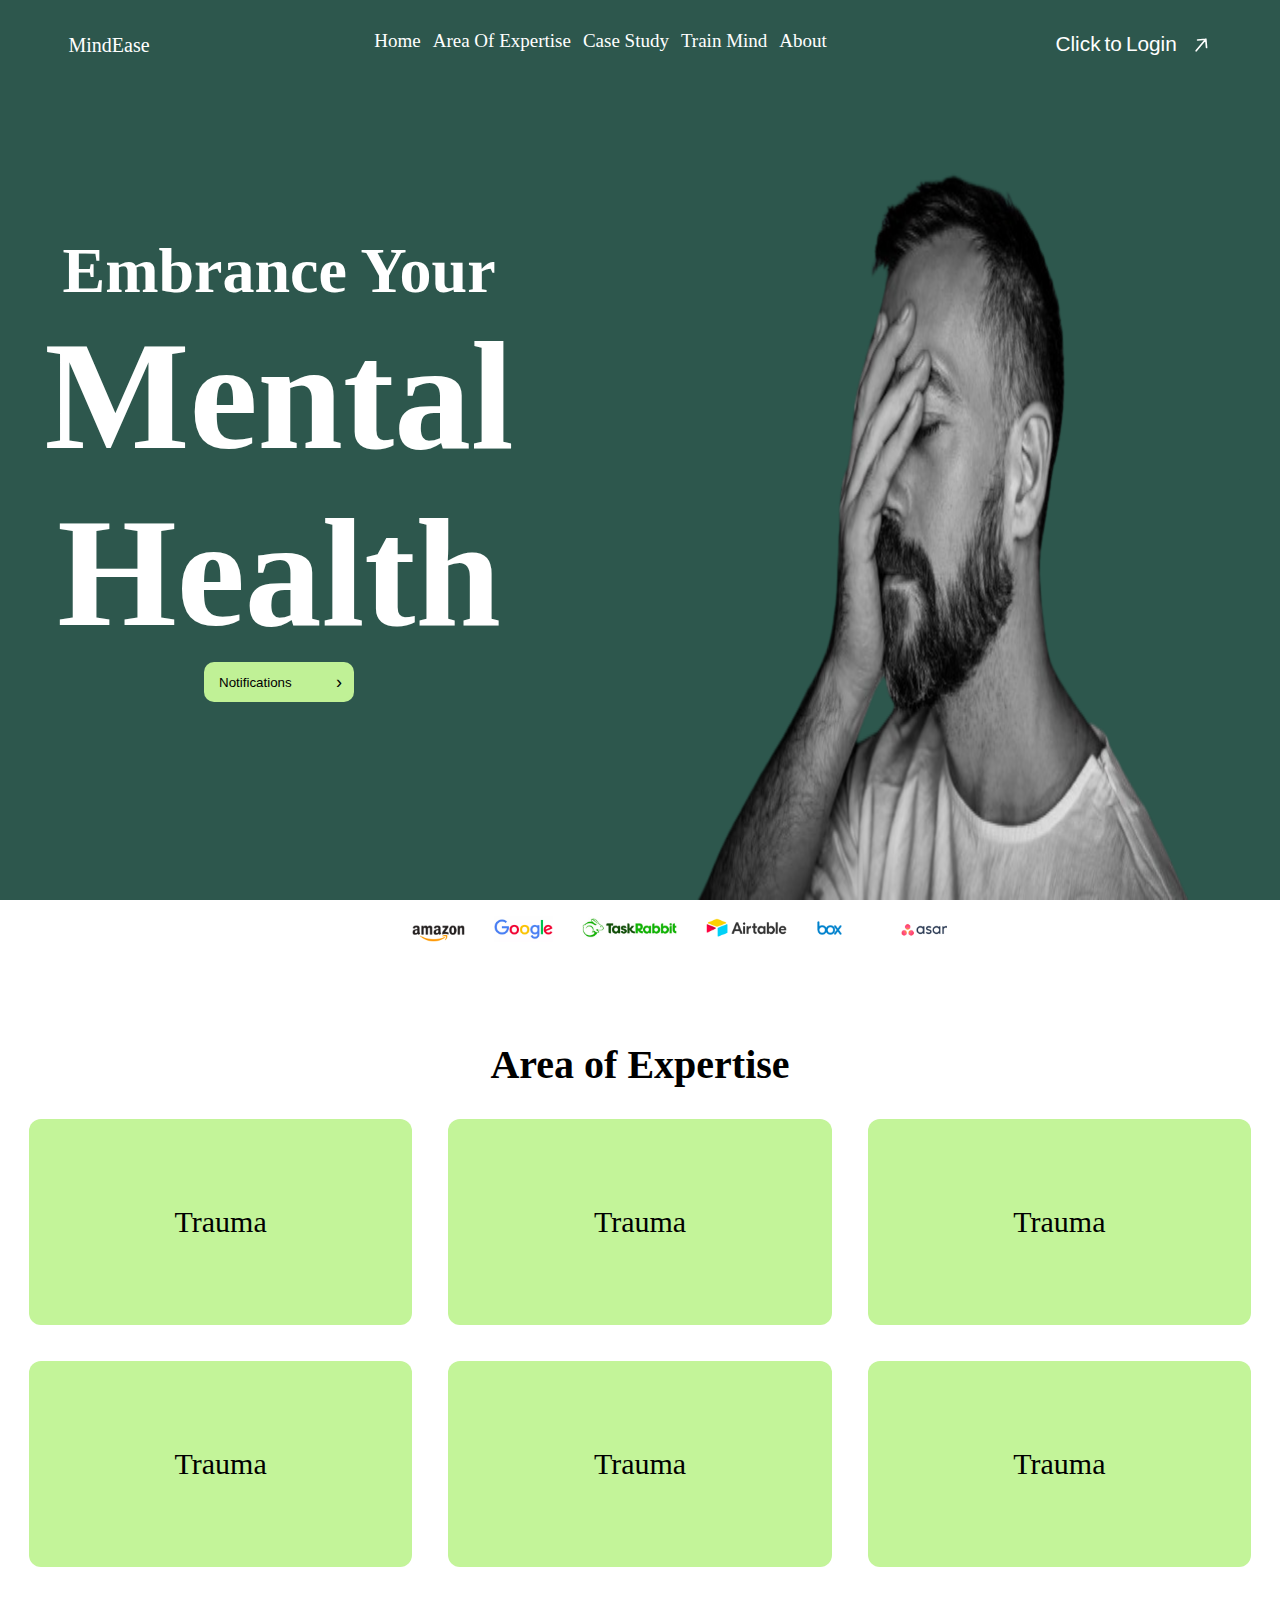
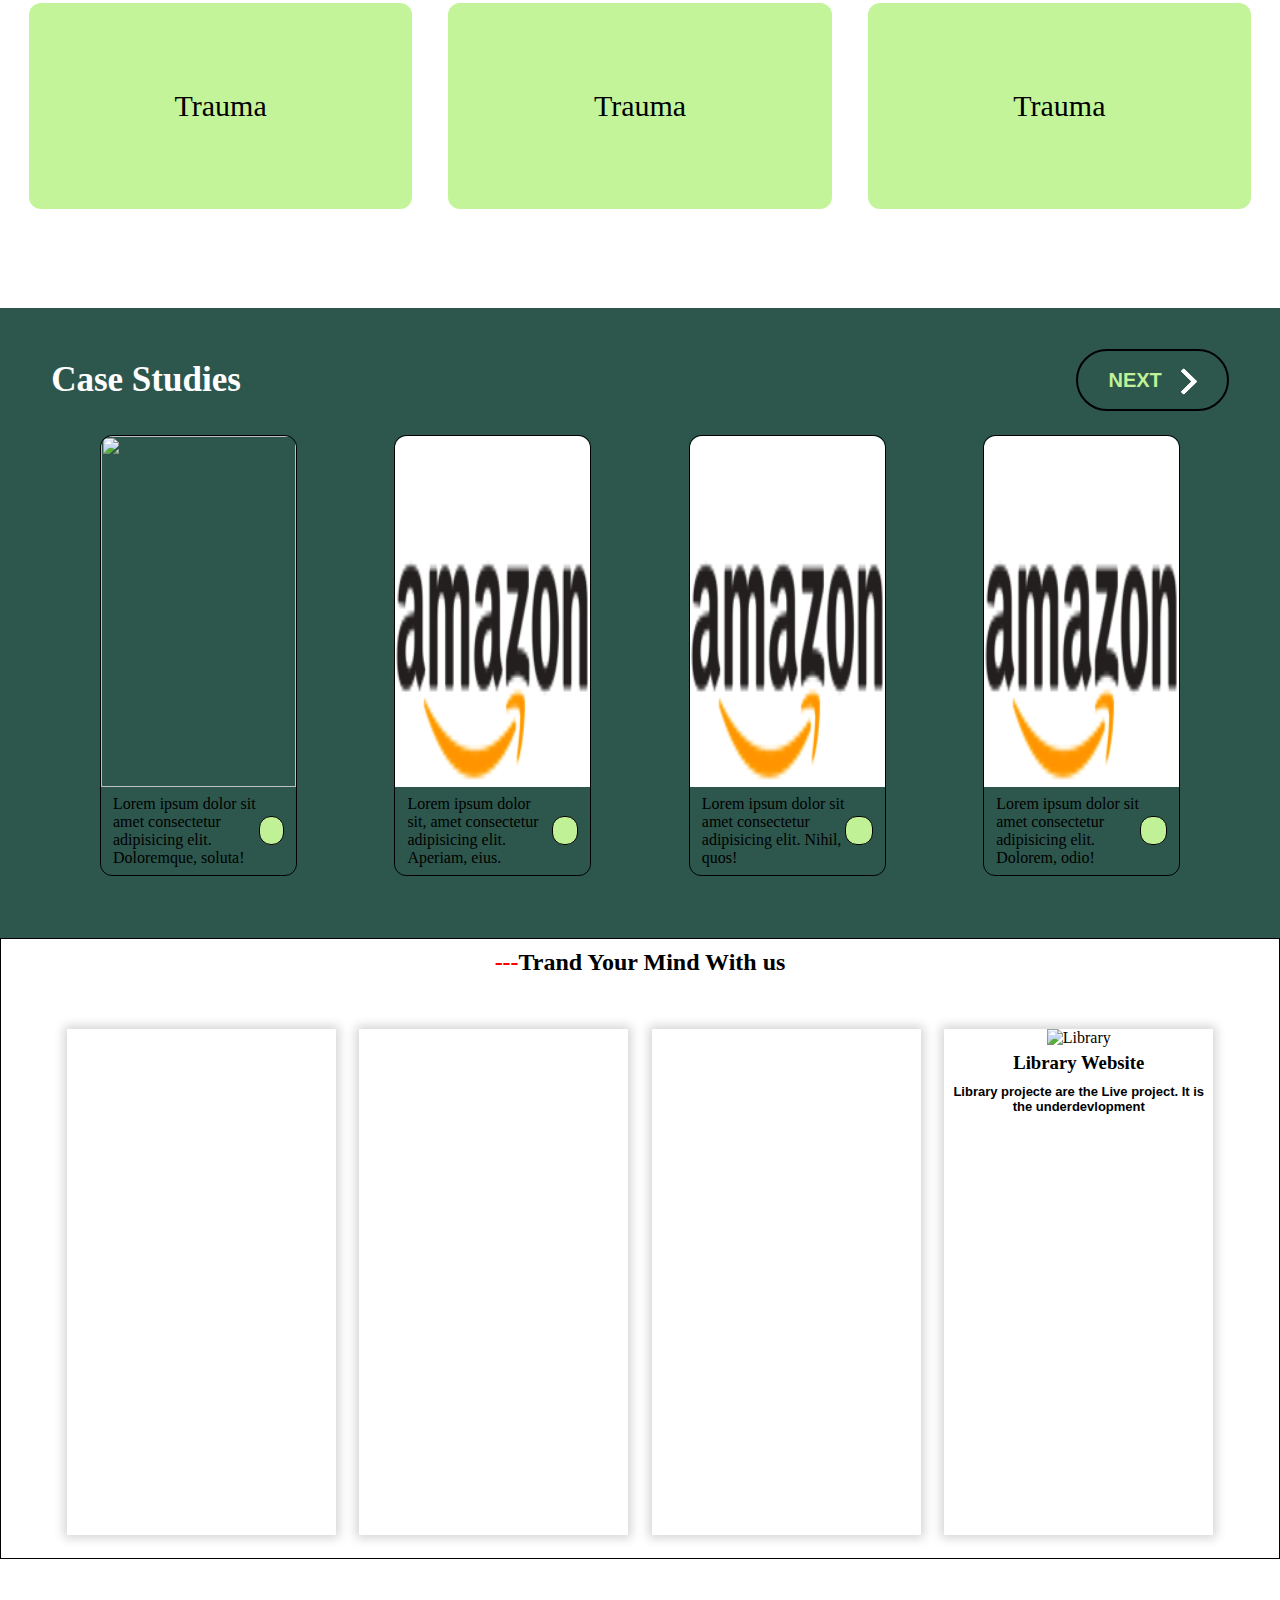
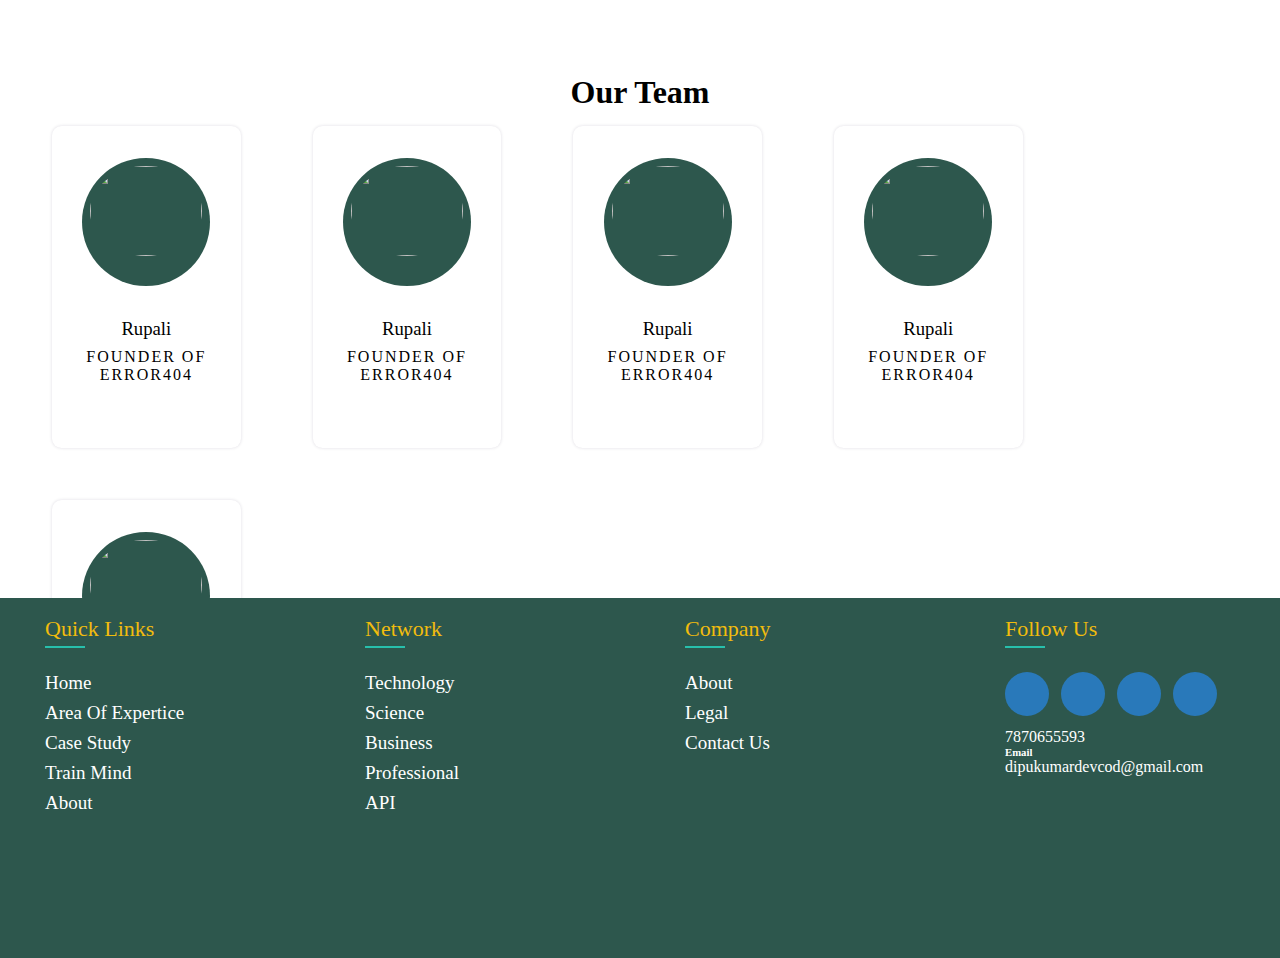
==== commit a4ffd328: "our team" ====
--- a/index.html
+++ b/index.html
@@ -198,21 +198,21 @@
       <h4><span>---</span>Trand Your Mind With us</h4>
       <div class="project_box">
         <div class="project_items">
-         
-          
+
+
         </div>
         <div class="project_items">
-          
+
         </div>
         <div class="project_items">
-          
+
         </div>
         <div class="project_items">
           <img src="./Library.jpg" alt="Library ">
-            <h3>Library Website</h3>
-            <p>Library projecte are the Live project. It is the underdevlopment</p>
-            <button>Coming Soon</button>
-            
+          <h3>Library Website</h3>
+          <p>Library projecte are the Live project. It is the underdevlopment</p>
+          <button>Coming Soon</button>
+
         </div>
 
 
@@ -222,11 +222,136 @@
   </div>
   <!-- Devloper section  -->
   <div id="About">
-
+    <div class="row">
+      <h1>Our Team</h1>
+    </div>
+    <div class="row">
+      <!--  -->
+      <div class="column">
+        <div class="card">
+          <div class="img_container">
+            <img src="./1st.jpg" alt="">
+          </div>
+          <h3>Rupali</h3>
+          <p>Founder of Error404</p>
+          <div class="icons">
+            <a href="#"><i class="ri-twitter-line"></i></a>
+            <a href="#"><i class="ri-github-fill"></i></a>
+            <a href="#"><i class="ri-instagram-fill"></i></a>
+            <a href="#"><i class="ri-youtube-line"></i></a>
+          </div>
+        </div>
+      </div>
+
+
+      <div class="column">
+        <div class="card">
+          <div class="img_container">
+            <img src="./1st.jpg" alt="">
+          </div>
+          <h3>Rupali</h3>
+          <p>Founder of Error404</p>
+          <div class="icons">
+            <a href="#"><i class="ri-twitter-line"></i></a>
+            <a href="#"><i class="ri-github-fill"></i></a>
+            <a href="#"><i class="ri-instagram-fill"></i></a>
+            <a href="#"><i class="ri-youtube-line"></i></a>
+          </div>
+        </div>
+      </div>
+      <div class="column">
+        <div class="card">
+          <div class="img_container">
+            <img src="./1st.jpg" alt="">
+          </div>
+          <h3>Rupali</h3>
+          <p>Founder of Error404</p>
+          <div class="icons">
+            <a href="#"><i class="ri-twitter-line"></i></a>
+            <a href="#"><i class="ri-github-fill"></i></a>
+            <a href="#"><i class="ri-instagram-fill"></i></a>
+            <a href="#"><i class="ri-youtube-line"></i></a>
+          </div>
+        </div>
+       </div>
+       <div class="column">
+        <div class="card">
+          <div class="img_container">
+            <img src="./1st.jpg" alt="">
+          </div>
+          <h3>Rupali</h3>
+          <p>Founder of Error404</p>
+          <div class="icons">
+            <a href="#"><i class="ri-twitter-line"></i></a>
+            <a href="#"><i class="ri-github-fill"></i></a>
+            <a href="#"><i class="ri-instagram-fill"></i></a>
+            <a href="#"><i class="ri-youtube-line"></i></a>
+          </div>
+        </div>
+       </div>
+       <div class="column">
+        <div class="card">
+          <div class="img_container">
+            <img src="./1st.jpg" alt="">
+          </div>
+          <h3>Rupali</h3>
+          <p>Founder of Error404</p>
+          <div class="icons">
+            <a href="#"><i class="ri-twitter-line"></i></a>
+            <a href="#"><i class="ri-github-fill"></i></a>
+            <a href="#"><i class="ri-instagram-fill"></i></a>
+            <a href="#"><i class="ri-youtube-line"></i></a>
+          </div>
+        </div>
+       </div>
+    </div>
   </div>
   <!-- footer section -->
   <footer id="footer_section">
-
+    <footer>
+      <div class="footer-col">
+        <h4>Quick Links</h4>
+        <ul>
+          <li><a href="#">Home</a></li>
+          <li><a href="#">Area of Expertice</a></li>
+          <li><a href="#">Case Study</a></li>
+          <li><a href="#">Train Mind</a></li>
+          <li><a href="#">About</a></li>
+        </ul>
+      </div>
+      <div class="footer-col">
+        <h4>network</h4>
+        <ul>
+          <li><a href="#">technology</a></li>
+          <li><a href="#">science</a></li>
+          <li><a href="#">business</a></li>
+          <li><a href="#">professional</a></li>
+          <li><a href="#">API</a></li>
+        </ul>
+      </div>
+      <div class="footer-col">
+        <h4>company</h4>
+        <ul>
+          <li><a href="#">about</a></li>
+          <li><a href="#">legal</a></li>
+          <li><a href="#">contact us</a></li>
+        </ul>
+      </div>
+      <div class="footer-col">
+        <h4>follow us</h4>
+        <div class="links">
+          <a href="https://github.com/dipukumardev"><i class="ri-github-fill"></i></a>
+          <a href="https://www.linkedin.com/feed/"><i class="ri-linkedin-box-fill"></i></a>
+          <a href="#"><i class="ri-instagram-line"></i></a>
+          <a href="#"><i class="ri-facebook-circle-fill"></i></a>
+        </div>
+        <li><a href="#"><i class="ri-phone-line"></i>7870655593</a></li>
+        <a href="mailto:dipukumardevcod@gmail.com">
+          <h6>Email</h6> <i class="ri-mail-line"></i>
+        </a>
+        <li><a href="#">dipukumardevcod@gmail.com</a></li>
+      </div>
+    </footer>
   </footer>
   <script src="app.js"></script>
 </body>
--- a/style.css
+++ b/style.css
@@ -598,16 +598,17 @@
 /* forth section code  (mind) */
 #Tranid_mind{
   width: 100%;
-  height: 50vh;
+  height: 80vh;
 }
 /* PROJECT SECTION */
 #project {
-  height: 50vh;
+  height: 69vh;
   background-color: white; 
   display: flex;
   justify-content: center;
   position: relative;
-  border: none;
+  /* border: none; */
+  border: 1px solid black;
 }
 
 #project span {
@@ -626,6 +627,7 @@
 }
 .project_box{
   width: 1170px;
+  height: 85%;
   margin: auto;
   position: absolute;
   flex-wrap: wrap;
@@ -662,7 +664,90 @@
 #About{
   width: 100%;
   height: 60%;
-  border: 1px solid yellow;
+}
+.row{
+  display: flex;
+  flex-wrap: wrap;
+  padding: 1em 1em;
+  text-align: center;
+  display: flex;
+  gap: 4vh;
+}
+.row h1{
+  width: 100%;
+  height: 12px;
+  font-size: 2em;
+  color: black;
+  text-align: center;
+}
+.img_container img{
+  width: 9vw;
+  height: 7vw;
+}
+.column{
+  width: 18%;
+  padding: 0.5em 0;
+  padding-left: 4vh;
+  transition: 1s ease-in-out;
+}
+.column:hover{
+  background-color: var(--landing_page_background);
+  border-radius: 0.6em;
+  padding: 2em 1em;
+  border: none;
+}
+.card{
+  box-shadow: 0 0 0.2em rgba(25,0,58,0.15);
+  padding: 2em 1em;
+  border-radius: 0.6em;
+  cursor: pointer;
+}
+.card .img_container{
+  width: 8em;
+  height: 8em;
+  background-color: var(--landing_page_background);
+  padding: 0.5em;
+  border-radius: 50%;
+  margin: 0 auto 2em auto;
+}
+.card img{
+  width: 100%;
+  border-radius: 50%;
+
+}
+.card h3{
+  font-weight: 500;
+
+}
+.card:hover h3{
+  transition: 1s ease-in-out;
+  color: white;
+}
+.card:hover p{
+  transition: 1s ease-in-out;
+  color: white;
+}
+.card p{
+  font-weight: 300;
+  text-transform: uppercase;
+  margin: 0.5em 0  2em 0;
+  letter-spacing: 2px;
+}
+.icons{
+  width: 50%;
+  min-width: 180px;
+  margin: auto;
+  display: flex;
+  justify-content: space-between;
+}
+.card a{
+  text-decoration: none;
+  color: black;
+  font-size: 1.4em;
+}
+.card:hover a{
+  transition: 1s ease-in-out;
+  color: white;
 }
 
 
@@ -671,4 +756,101 @@
   width: 100%;
   height: 40%;
   background-color: var(--landing_page_background);
-}+  display: flex;
+  flex-wrap: wrap;
+  /* margin-top: auto; */
+  position: relative;
+  top: 0;
+  left: 0;
+}
+
+ul{
+  list-style: none;
+}
+
+.footer-col{
+  width: 25%;
+  padding-left: 5vh;
+  padding-top: 2vh;
+}
+.footer-col a{
+  display: flex;
+  color: white;
+}
+.footer-col li a{
+  color: white;
+}
+.footer-col h4{
+  position: relative;
+  margin-bottom: 30px;
+  font-weight: 400;
+  font-size: 22px;
+  color: #f1bc0d;
+  text-transform: capitalize;
+}
+
+.footer-col h4::before{
+  content: '';
+  position: absolute;
+  left: 0;
+  bottom: -6px;
+  background-color: #27c0ac;
+  height: 2px;
+  width: 40px;
+}
+
+ul li:not(:last-child){
+  margin-bottom: 8px;
+}
+
+ul li a{
+  display: block;
+  font-size: 19px;
+  text-transform: capitalize;
+  color: #bdb6b6;
+  text-decoration: none;
+  transition: 0.4s;
+}
+
+ul li a:hover{
+  color: white;
+  padding-left: 2px;
+}
+
+.links a{
+  display: inline-block;
+  height: 44px;
+  width: 44px;
+  color: white;
+  background-color: rgba(40, 130, 214, 0.8);
+  margin: 0 8px 8px 0;
+  text-align: center;
+  line-height: 44px;
+  border-radius: 50%;
+  transition: 0.4s;
+}
+
+.links a:hover{
+  color: #4d4f55;
+  background-color: white;
+}
+
+@media(max-width: 740px){
+  .footer-col{
+      width: 50%;
+      margin-bottom: 30px;
+      text-align: center;
+  }
+
+  .footer-col h4::before{
+      all: unset;
+  }
+}
+
+@media(max-width: 555px){
+  .footer-col{
+      width: 100%;
+  }
+}
+
+
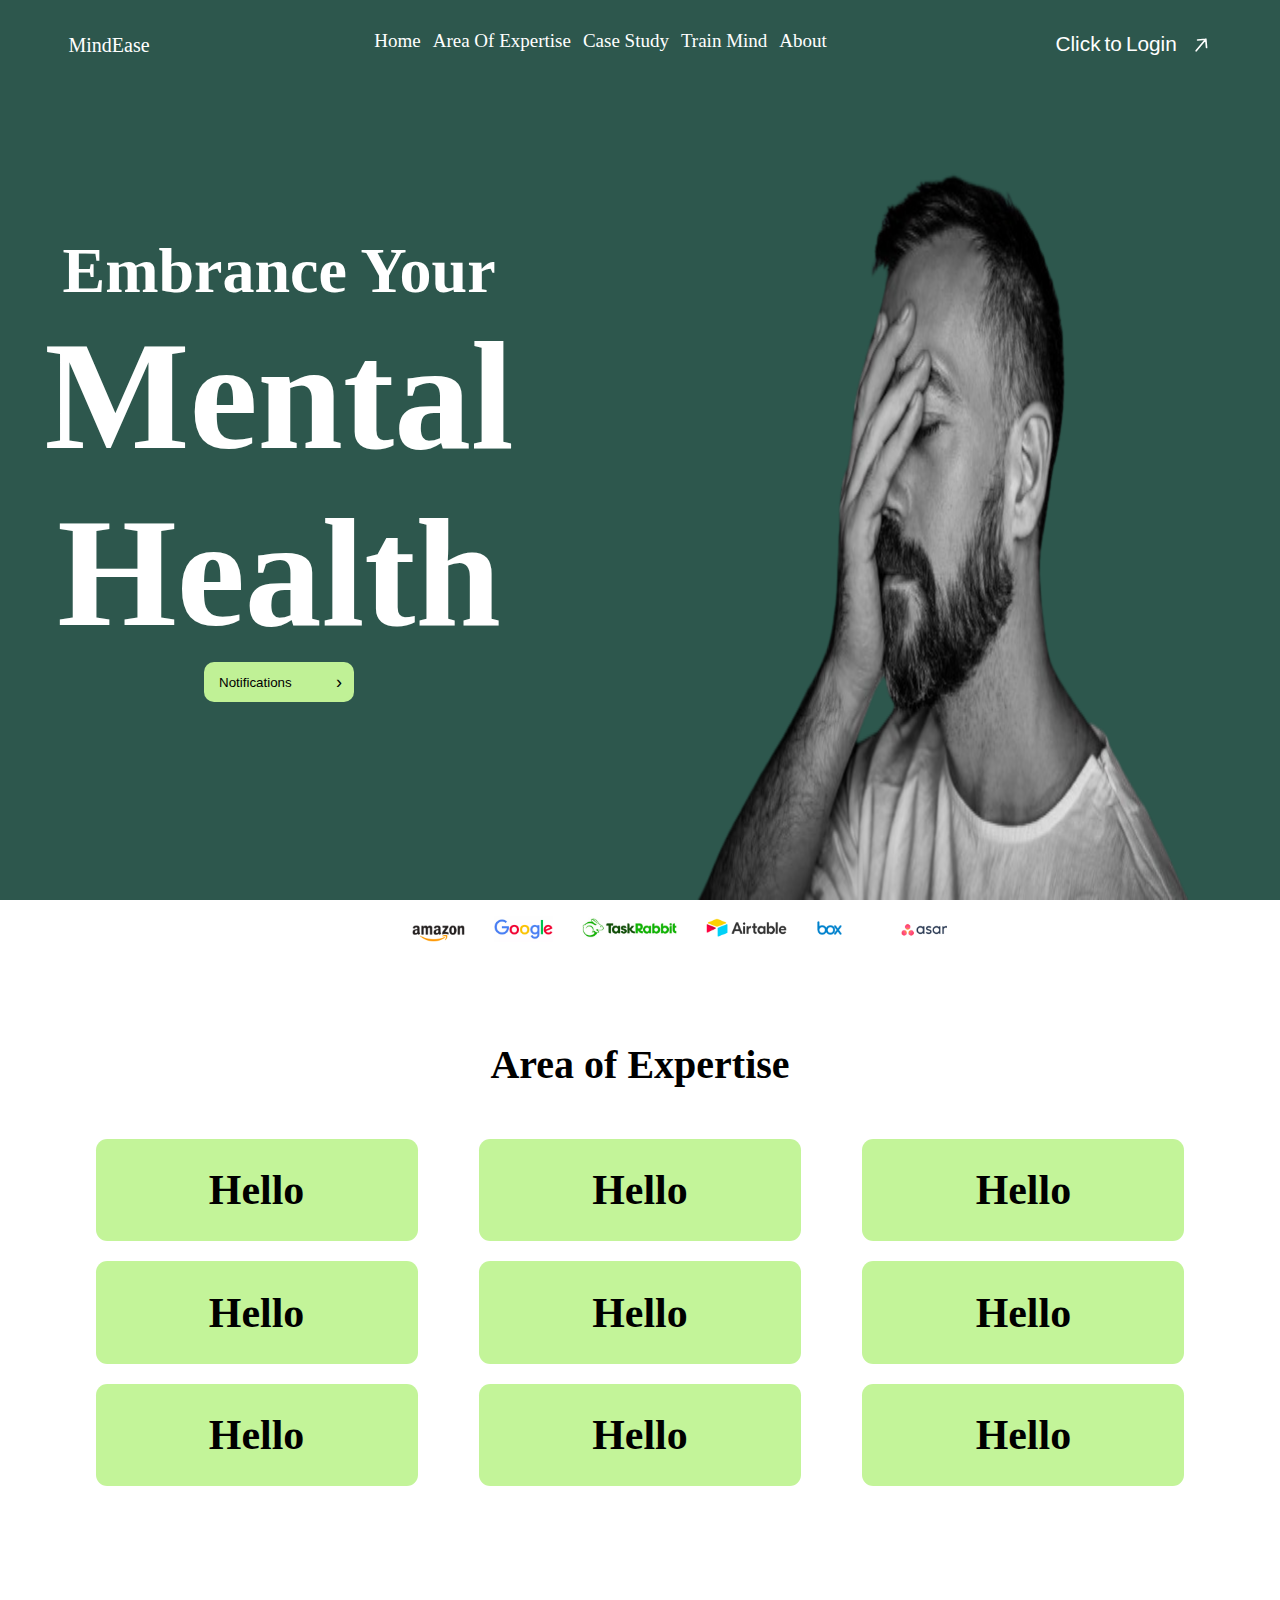
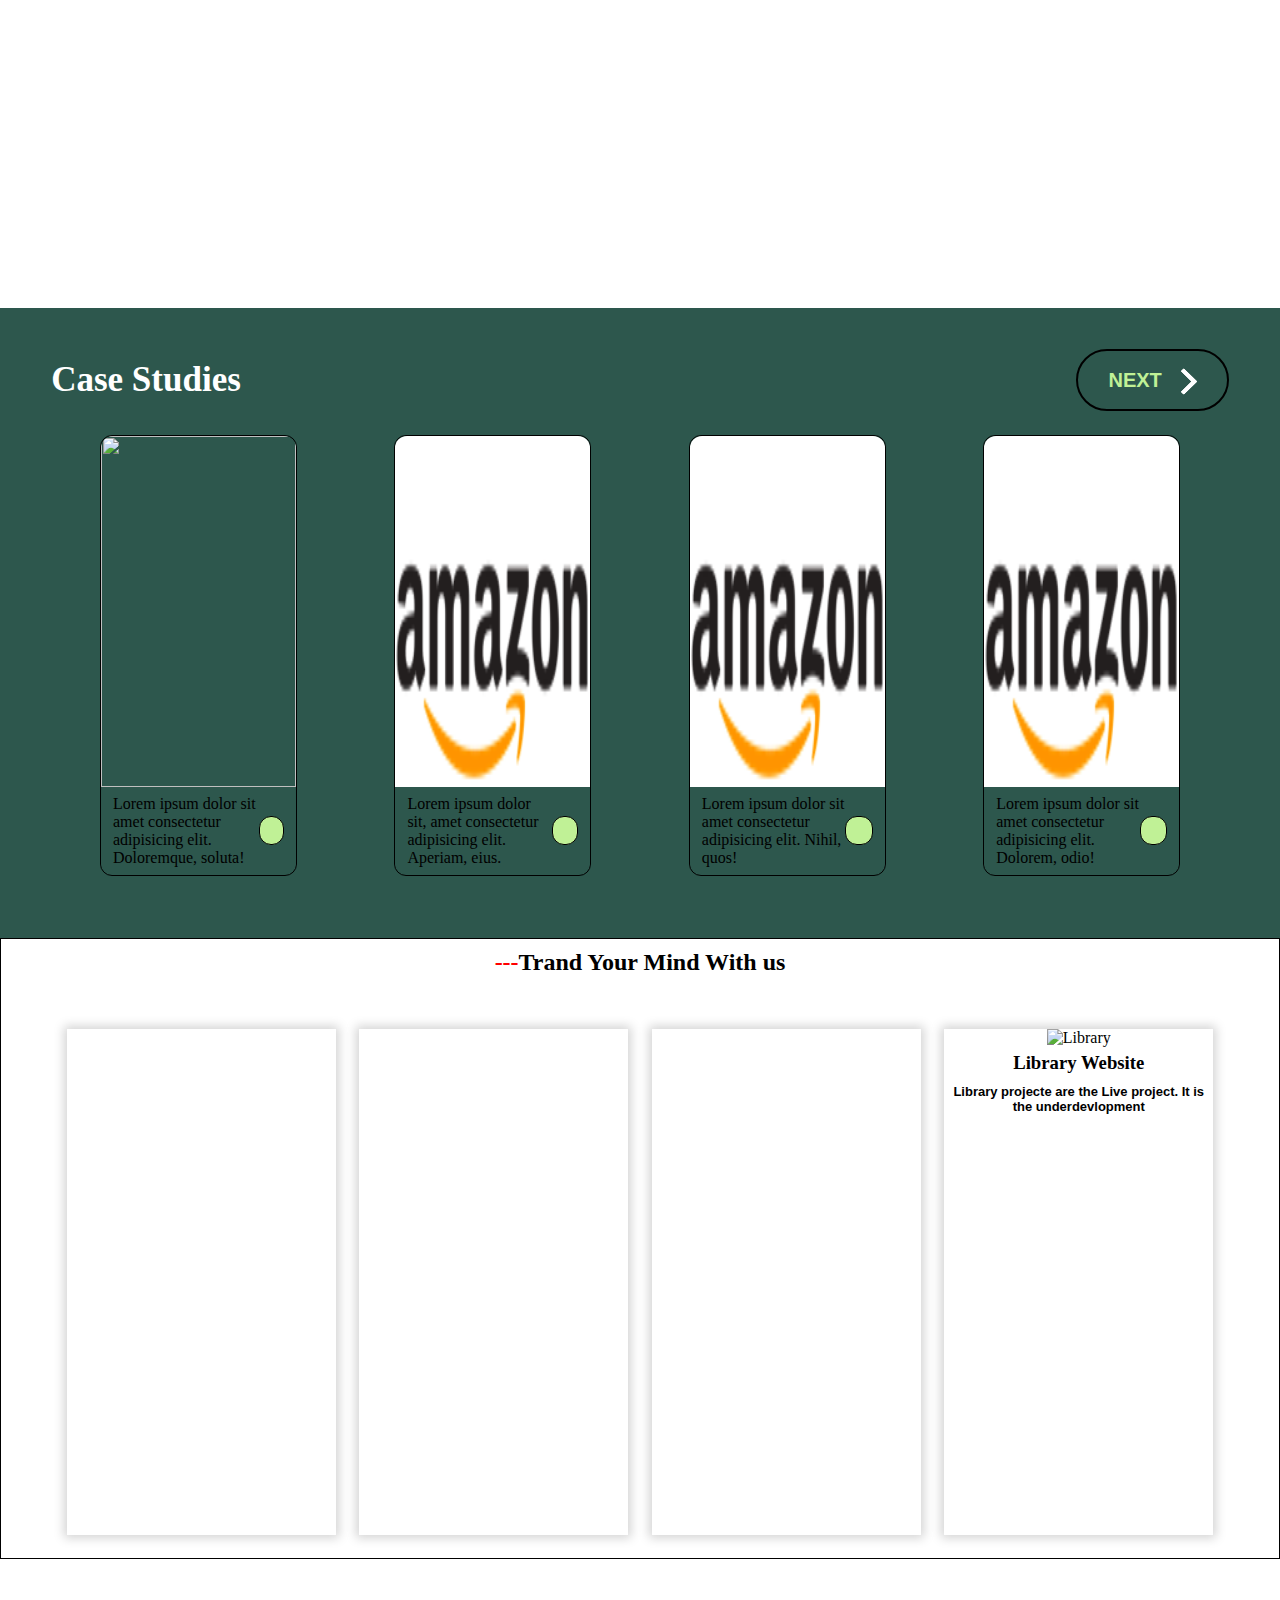
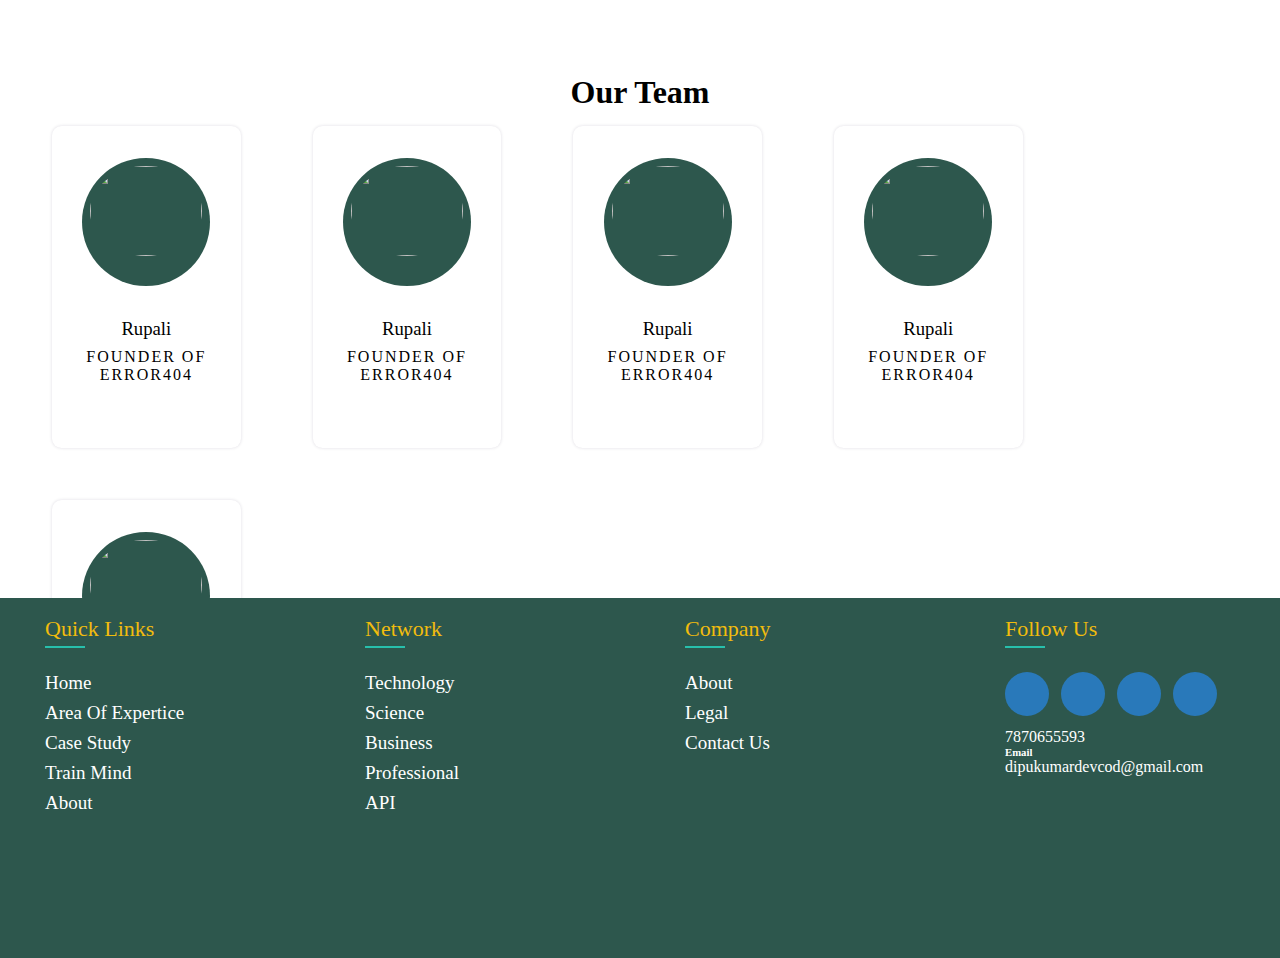
==== commit edffbdaf: "Merge pull request #2 from Nir-Bhay/patch-1" ====
--- a/index.html
+++ b/index.html
@@ -93,36 +93,26 @@
     </div>
     <div id="sub_boxes">
       <h1>Area of Expertise</h1>
-      <div class="box1">
-        <div class="elem_box">
-          <a href="#">Trauma</a>
-        </div>
-        <div class="elem_box1">
-          <a href="#">Trauma</a>
-        </div>
-        <div class="elem_box2">
-
-          <a href="#">Trauma</a>
-        </div>
-        <div class="elem_box3">
-          <a href="#">Trauma</a>
-        </div>
-        <div class="elem_box4">
-          <a href="#">Trauma</a>
-        </div>
-        <div class="elem_box5">
-          <a href="#">Trauma</a>
-        </div>
-        <div class="elem_box6">
-          <a href="#">Trauma</a>
-        </div>
-        <div class="elem_box7">
-          <a href="#">Trauma</a>
-        </div>
-        <div class="elem_box8">
-          <a href="#">Trauma</a>
-        </div>
-      </div>
+       <div class="container">
+        <div class="box"><h3>Hello</h3>
+        </div>
+        <div class="box"><h3>Hello</h3>
+        </div>
+        <div class="box"><h3>Hello</h3>
+        </div>
+        <div class="box"><h3>Hello</h3>
+        </div>
+        <div class="box"><h3>Hello</h3>
+        </div>
+        <div class="box"><h3>Hello</h3>
+        </div>
+        <div class="box"><h3>Hello</h3>
+        </div>
+        <div class="box"><h3>Hello</h3>
+        </div>
+        <div class="box"><h3>Hello</h3>
+        </div>
+    </div>
     </div>
   </div>
 
@@ -356,4 +346,4 @@
   <script src="app.js"></script>
 </body>
 
-</html>+</html>
--- a/style.css
+++ b/style.css
@@ -288,115 +288,45 @@
   color: rgb(0, 0, 0);
   font-size: 30px;
 }
-.elem_box{
-  width: 30%;
-  height: 30%;
-  border-radius: 12px;
-  display: flex;
-  align-items: center;
-  justify-content: center;
-  background-color: var(--box_bgc_color);
-  transition: 2s ease-in-out;
-  cursor: pointer;
-}
-
-/* .image_elem{
-  width: 100%;
-  height: 100%;
-  position: absolute;
-  background-color: red;
-} */
-
-.elem_box1{
-  width: 30%;
-  height: 30%;
-  border-radius: 12px;
-  display: flex;
-  align-items: center;
-  justify-content: center;
-  background-color: var(--box_bgc_color);
-  transition: 2s ease-in-out;
-  cursor: pointer;
-}
-
-.elem_box2{
-  width: 30%;
-  height: 30%;
-  border-radius: 12px;
-  display: flex;
-  align-items: center;
-  justify-content: center;
-  background-color: var(--box_bgc_color);
-  transition: 2s ease-in-out;
-  cursor: pointer;
-}
-.elem_box3{
-  width: 30%;
-  height: 30%;
-  border-radius: 12px;
-  display: flex;
-  align-items: center;
-  justify-content: center;
-  background-color: var(--box_bgc_color);
-  transition: 2s ease-in-out;
-  cursor: pointer;
-}
-.elem_box4{
-  width: 30%;
-  height: 30%;
-  border-radius: 12px;
-  display: flex;
-  align-items: center;
-  justify-content: center;
-  background-color: var(--box_bgc_color);
-  transition: 2s ease-in-out;
-  cursor: pointer;
-}
-.elem_box5{
-  width: 30%;
-  height: 30%;
-  border-radius: 12px;
-  display: flex;
-  align-items: center;
-  justify-content: center;
-  background-color: var(--box_bgc_color);
-  transition: 2s ease-in-out;
-  cursor: pointer;
-}
-.elem_box6{
-  width: 30%;
-  height: 30%;
-  border-radius: 12px;
-  display: flex;
-  align-items: center;
-  justify-content: center;
-  background-color: var(--box_bgc_color);
-  transition: 2s ease-in-out;
-  cursor: pointer;
-}
-.elem_box7{
-  width: 30%;
-  height: 30%;
-  border-radius: 12px;
-  display: flex;
-  align-items: center;
-  justify-content: center;
-  background-color: var(--box_bgc_color);
-  transition: 2s ease-in-out;
-  cursor: pointer;
-}
-.elem_box8{
-  width: 30%;
-  height: 30%;
-  border-radius: 12px;
-  display: flex;
-  align-items: center;
-  justify-content: center;
-  background-color: var(--box_bgc_color);
-  transition: 2s ease-in-out;
-  cursor: pointer;
-}
-
+
+.container {
+    margin: auto;
+    width: 90%;
+ height: auto;
+    display: flex;
+    flex-wrap: wrap;
+    justify-content: space-around;
+    margin-top: 20px;
+   
+}
+
+.box {
+    width: 28%;
+    height: 100px;
+    height: 8vw;
+
+    background-color: #c3f499;
+    color: rgb(0, 0, 0);
+    display: flex;
+    justify-content: center;
+    align-items: center;
+    text-align: center;
+    font-size: 2.8vw;
+    border-radius: 0.7rem;
+    margin-bottom: 20px;
+    transition: all 0.3s ease;
+}
+
+.box:hover {
+    transform: scale(1.1);
+}
+
+@media (width: 600px) {
+    .box {
+        height: auto;
+        margin: 0;
+    }
+}
 
 /* .elem_box a{
   font-size: 35px;
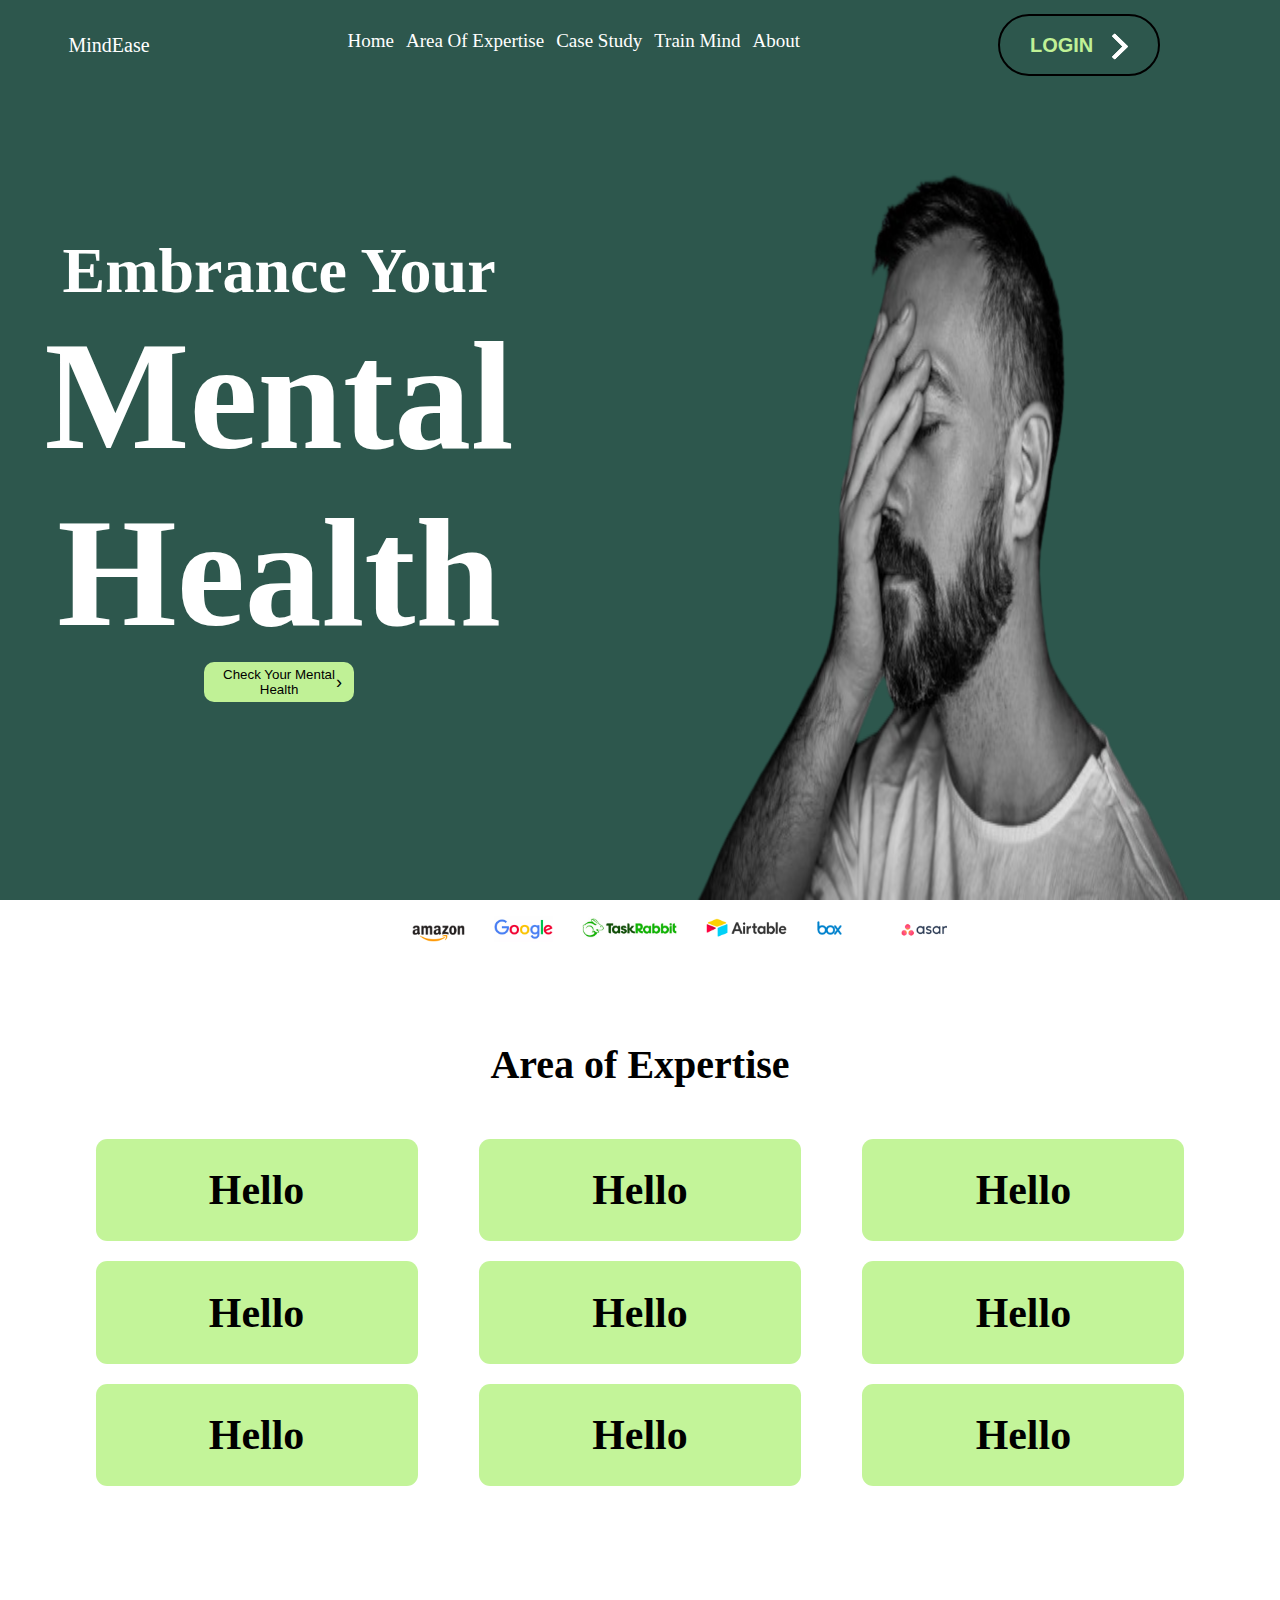
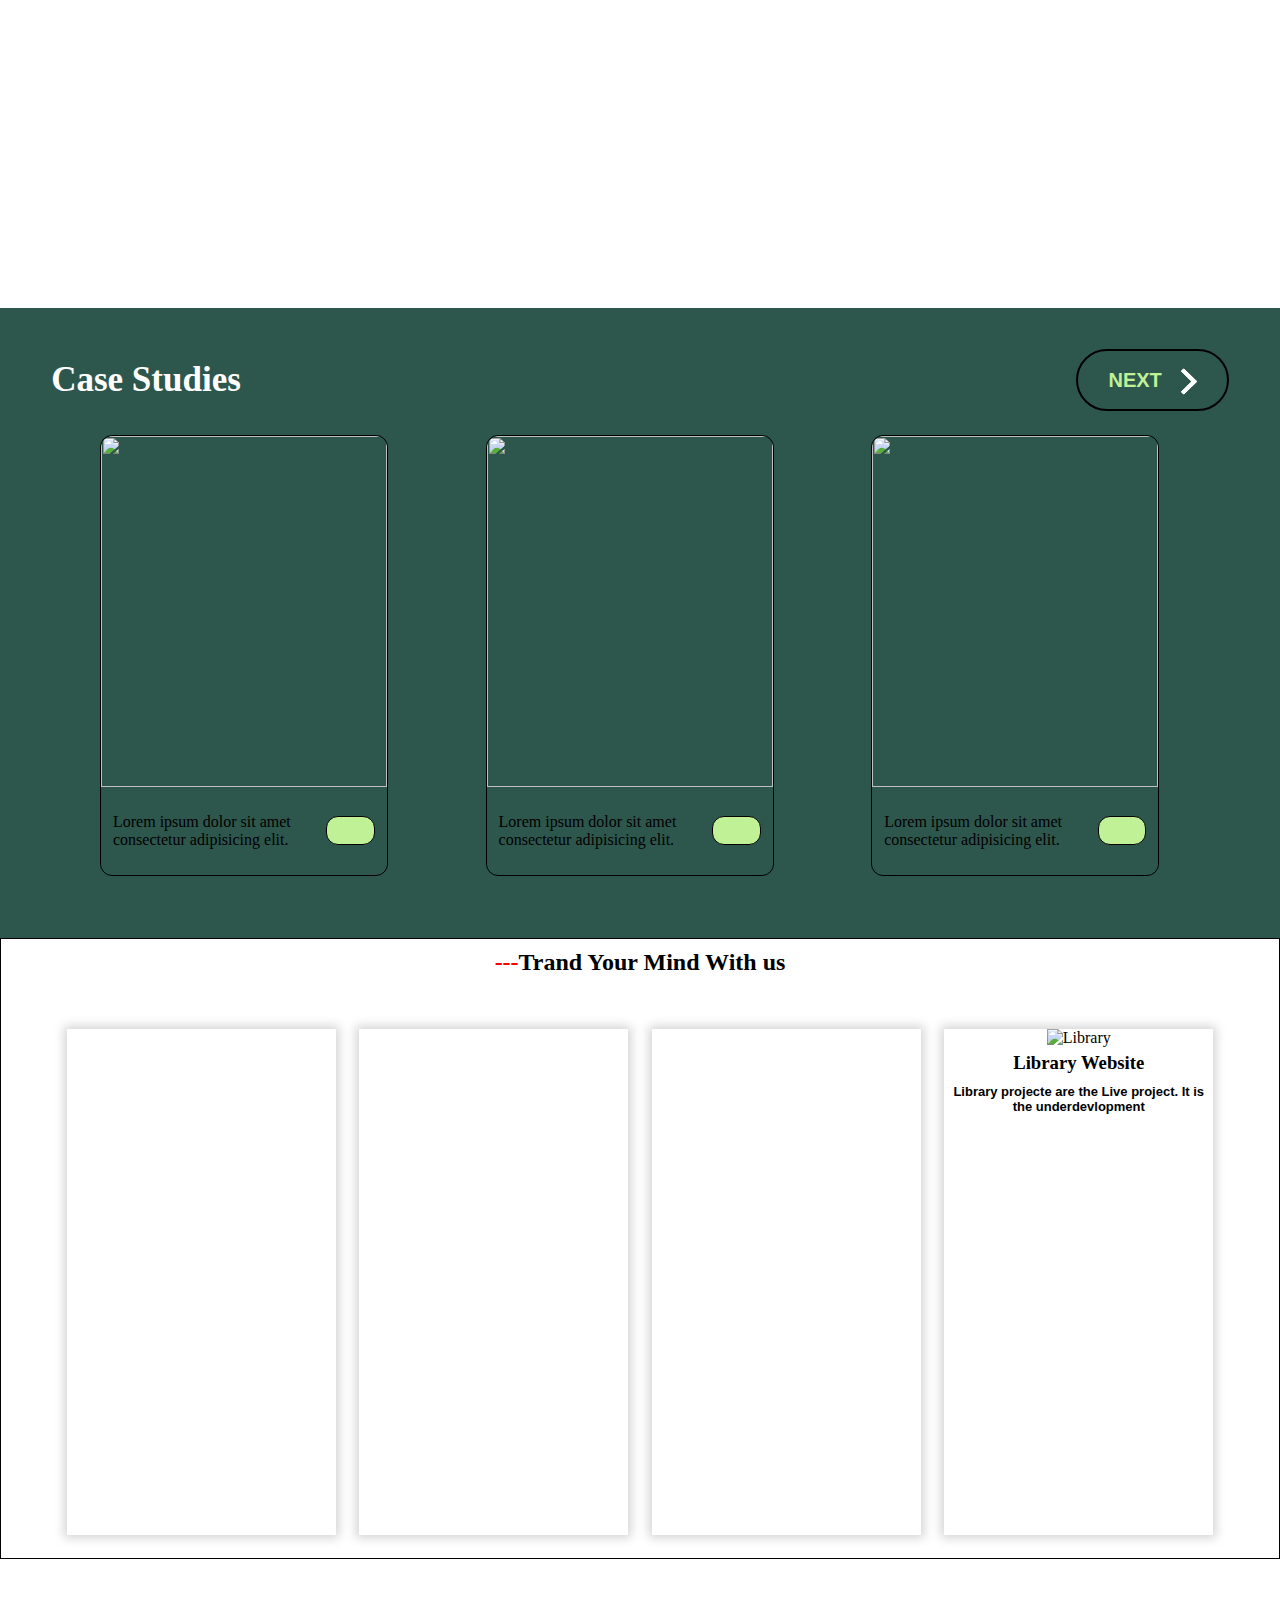
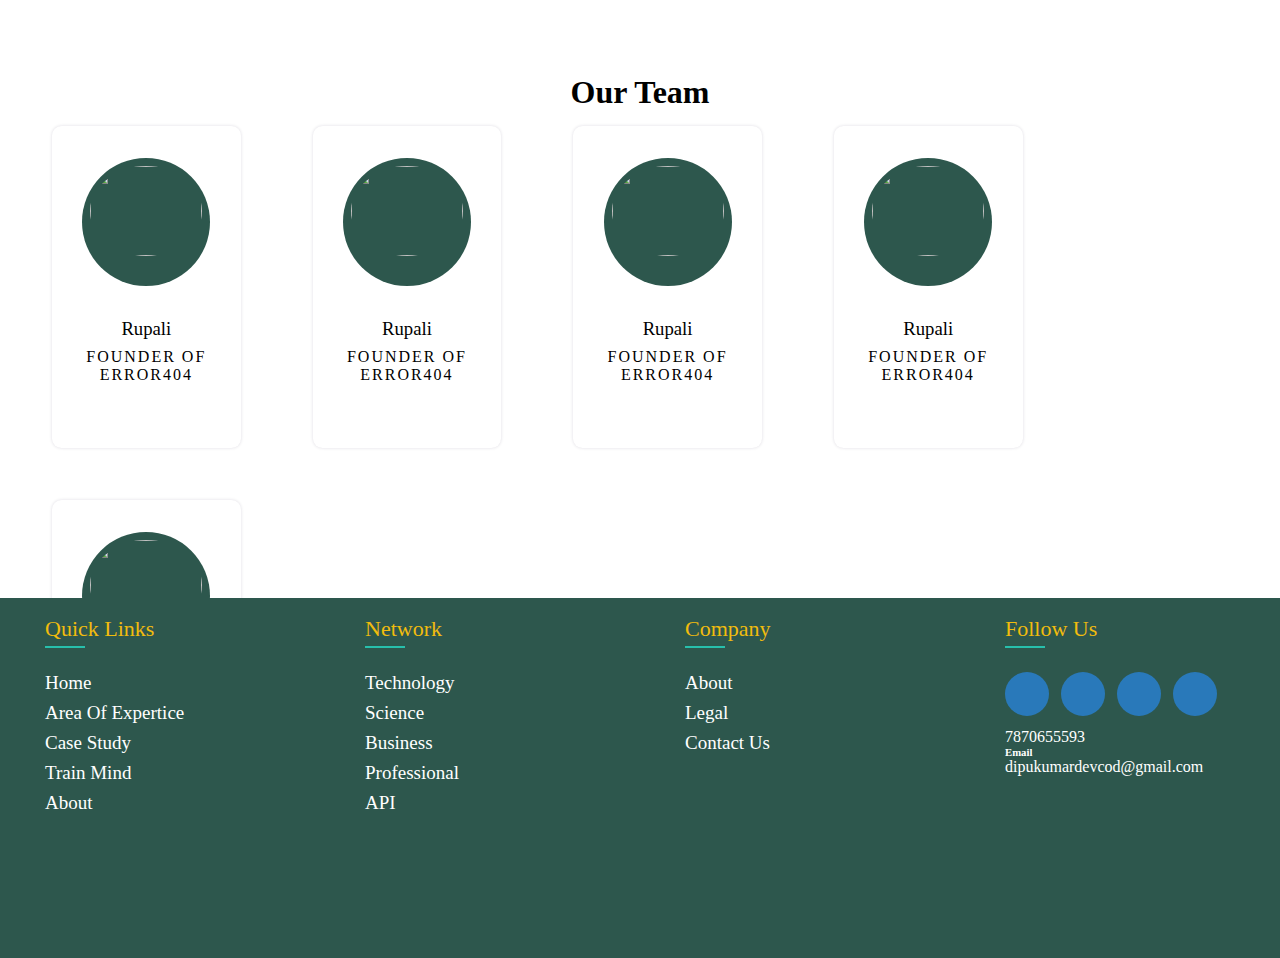
==== commit cfd2f9e5: "Update index.html" ====
--- a/index.html
+++ b/index.html
@@ -28,7 +28,7 @@
           </ul>
 
           <div id="btn_login">
-            <button>
+            <!-- <button>
               <div class="text">
                 <span>Click</span>
                 <span>to</span>
@@ -45,7 +45,28 @@
                 xmlns="http://www.w3.org/2000/svg" width="20px">
                 <path d="M14 5l7 7m0 0l-7 7m7-7H3" stroke-linejoin="round" stroke-linecap="round"></path>
               </svg>
-            </button>
+            </button> -->
+            <div class="btn-conteiner">
+              <a class="btn-content" href="login.html">
+                <span class="btn-title">LOGIN</span>
+                <span class="icon-arrow">
+                  <svg width="66px" height="43px" viewBox="0 0 66 43" version="1.1" xmlns="http://www.w3.org/2000/svg"
+                    xmlns:xlink="http://www.w3.org/1999/xlink">
+                    <g id="arrow" stroke="none" stroke-width="1" fill="none" fill-rule="evenodd">
+                      <path id="arrow-icon-one"
+                        d="M40.1543933,3.89485454 L43.9763149,0.139296592 C44.1708311,-0.0518420739 44.4826329,-0.0518571125 44.6771675,0.139262789 L65.6916134,20.7848311 C66.0855801,21.1718824 66.0911863,21.8050225 65.704135,22.1989893 C65.7000188,22.2031791 65.6958657,22.2073326 65.6916762,22.2114492 L44.677098,42.8607841 C44.4825957,43.0519059 44.1708242,43.0519358 43.9762853,42.8608513 L40.1545186,39.1069479 C39.9575152,38.9134427 39.9546793,38.5968729 40.1481845,38.3998695 C40.1502893,38.3977268 40.1524132,38.395603 40.1545562,38.3934985 L56.9937789,21.8567812 C57.1908028,21.6632968 57.193672,21.3467273 57.0001876,21.1497035 C56.9980647,21.1475418 56.9959223,21.1453995 56.9937605,21.1432767 L40.1545208,4.60825197 C39.9574869,4.41477773 39.9546013,4.09820839 40.1480756,3.90117456 C40.1501626,3.89904911 40.1522686,3.89694235 40.1543933,3.89485454 Z"
+                        fill="#FFFFFF"></path>
+                      <path id="arrow-icon-two"
+                        d="M20.1543933,3.89485454 L23.9763149,0.139296592 C24.1708311,-0.0518420739 24.4826329,-0.0518571125 24.6771675,0.139262789 L45.6916134,20.7848311 C46.0855801,21.1718824 46.0911863,21.8050225 45.704135,22.1989893 C45.7000188,22.2031791 45.6958657,22.2073326 45.6916762,22.2114492 L24.677098,42.8607841 C24.4825957,43.0519059 24.1708242,43.0519358 23.9762853,42.8608513 L20.1545186,39.1069479 C19.9575152,38.9134427 19.9546793,38.5968729 20.1481845,38.3998695 C20.1502893,38.3977268 20.1524132,38.395603 20.1545562,38.3934985 L36.9937789,21.8567812 C37.1908028,21.6632968 37.193672,21.3467273 37.0001876,21.1497035 C36.9980647,21.1475418 36.9959223,21.1453995 36.9937605,21.1432767 L20.1545208,4.60825197 C19.9574869,4.41477773 19.9546013,4.09820839 20.1480756,3.90117456 C20.1501626,3.89904911 20.1522686,3.89694235 20.1543933,3.89485454 Z"
+                        fill="#FFFFFF"></path>
+                      <path id="arrow-icon-three"
+                        d="M0.154393339,3.89485454 L3.97631488,0.139296592 C4.17083111,-0.0518420739 4.48263286,-0.0518571125 4.67716753,0.139262789 L25.6916134,20.7848311 C26.0855801,21.1718824 26.0911863,21.8050225 25.704135,22.1989893 C25.7000188,22.2031791 25.6958657,22.2073326 25.6916762,22.2114492 L4.67709797,42.8607841 C4.48259567,43.0519059 4.17082418,43.0519358 3.97628526,42.8608513 L0.154518591,39.1069479 C-0.0424848215,38.9134427 -0.0453206733,38.5968729 0.148184538,38.3998695 C0.150289256,38.3977268 0.152413239,38.395603 0.154556228,38.3934985 L16.9937789,21.8567812 C17.1908028,21.6632968 17.193672,21.3467273 17.0001876,21.1497035 C16.9980647,21.1475418 16.9959223,21.1453995 16.9937605,21.1432767 L0.15452076,4.60825197 C-0.0425130651,4.41477773 -0.0453986756,4.09820839 0.148075568,3.90117456 C0.150162624,3.89904911 0.152268631,3.89694235 0.154393339,3.89485454 Z"
+                        fill="#FFFFFF"></path>
+                    </g>
+                  </svg>
+                </span>
+              </a>
+            </div>
 
           </div>
         </nav>
@@ -54,7 +75,7 @@
           <h4>Mental</h4>
           <h4>Health</h4>
           <button class="button">
-            Notifications
+            Check Your Mental Health
             <div class="arrow">›</div>
           </button>
         </div>
@@ -117,8 +138,8 @@
   </div>
 
   <!-- Case Study code -->
-  <div id="Case_Study">
-    <div class="first_box">
+ <div id="Case_Study">
+    <div class="first_box casestudyHeader">
       <h2>Case Studies</h2>
       <div class="btn-conteiner">
         <a class="btn-content" href="#">
@@ -142,46 +163,42 @@
         </a>
       </div>
     </div>
-    <div class="second_box">
+    <div class="second_box casestudyCards ">
+
+
       <div class="case_image1">
         <div class="case_1">
-          <img src="./pexels-andrea-piacquadio-3808016.jpg" alt="">
+          <img src="img/i miss my bf.jpeg" alt="">
         </div>
         <div class="case_part">
-          <p>Lorem ipsum dolor sit amet consectetur adipisicing elit. Doloremque, soluta!</p>
-          <button><a href="#"><i class="ri-arrow-right-up-line"></i></a></i></button>
-        </div>
-      </div>
+          <p>Lorem ipsum dolor sit amet consectetur adipisicing elit.</p>
+          <button><a href="#" class="ri-arrow-right-up-line"></a></button>
+        </div>
+      </div>
+
       <div class="case_image1">
         <div class="case_1">
-          <img src="./asset 3.png" alt="">
+          <img src="img/Joker.jpeg" alt="">
         </div>
         <div class="case_part">
-          <p>Lorem ipsum dolor sit, amet consectetur adipisicing elit. Aperiam, eius.</p>
-          <button><a href="#"><i class="ri-arrow-right-up-line"></i></a></button>
-        </div>
-      </div>
+          <p>Lorem ipsum dolor sit amet consectetur adipisicing elit.</p>
+          <button><a href="#"><i class="ri-arrow-right-up-line"></i></a></i></button>
+        </div>
+      </div>
+
       <div class="case_image1">
         <div class="case_1">
-          <img src="./asset 3.png" alt="">
+          <img src="img/Feeling Anxious_ Here’s What You Can Do About It Now.jpeg" alt="">
         </div>
         <div class="case_part">
-          <p>Lorem ipsum dolor sit amet consectetur adipisicing elit. Nihil, quos!</p>
-          <button><a href="#"><i class="ri-arrow-right-up-line"></i></a></button>
-        </div>
-      </div>
-      <div class="case_image1">
-        <div class="case_1">
-          <img src="./asset 3.png" alt="">
-        </div>
-        <div class="case_part">
-          <p>Lorem ipsum dolor sit amet consectetur adipisicing elit. Dolorem, odio!</p>
-          <button><a href="#"><i class="ri-arrow-right-up-line"></i></a></button>
-        </div>
-      </div>
-    </div>
-  </div>
-
+          <p>Lorem ipsum dolor sit amet consectetur adipisicing elit.</p>
+          <button><a href="#"><i class="ri-arrow-right-up-line"></i></a></i></button>
+        </div>
+      </div>
+
+
+    </div>
+  </div>
   <!-- trand your mind section code -->
   <div id="Tranid_mind">
     <div id="project">
--- a/style.css
+++ b/style.css
@@ -1,20 +1,24 @@
-*{
+* {
   margin: 0;
   padding: 0;
   list-style: none;
   box-sizing: border-box;
   text-decoration: none;
 }
-body,html{
+
+body,
+html {
   width: 100%;
   height: 100%;
 }
-:root{
-  --landing_page_background:rgba(45,87,77,255);
-  --landing_page_button_bgcolor:#c0f196;
-  --box_bgc_color:rgba(195,244,153,255);
-}
-#Main{
+
+:root {
+  --landing_page_background: rgba(45, 87, 77, 255);
+  --landing_page_button_bgcolor: #c0f196;
+  --box_bgc_color: rgba(195, 244, 153, 255);
+}
+
+#Main {
   width: 100vw;
   height: 100vh;
   background-color: var(--landing_page_background);
@@ -22,13 +26,15 @@
   align-items: center;
   justify-content: center;
 }
-#Home_Section{
+
+#Home_Section {
   width: 94%;
   height: 100%;
   background-color: var(--landing_page_background);
   margin: 0px 3vh;
 }
-#Home{
+
+#Home {
   width: 100%;
   height: 100%;
   display: flex;
@@ -38,10 +44,10 @@
 }
 
 /* nav section code */
-nav{
+nav {
   width: 95%;
   height: 10vh;
-  background-color:var(--landing_page_background);
+  background-color: var(--landing_page_background);
   position: fixed;
   display: flex;
   justify-content: space-between;
@@ -49,20 +55,24 @@
   position: absolute;
   top: 0;
 }
-.logo a{
+
+.logo a {
   color: white;
   font-size: 20px;
 }
-nav ul{
+
+nav ul {
   display: flex;
   gap: 12px;
   text-transform: capitalize;
 }
-nav ul li a{
-  color: white;
-}
+
+nav ul li a {
+  color: white;
+}
+
 /* text code here */
-#text{
+#text {
   width: 40%;
   height: 80%;
   position: absolute;
@@ -74,22 +84,25 @@
   flex-direction: column;
   color: white;
 }
-#text h5{
+
+#text h5 {
   font-size: 5vw;
 }
-#text h4{
+
+#text h4 {
   font-size: 12vw;
 }
 
 /* image box code */
-#img{
+#img {
   width: 50%;
   height: 93%;
   position: absolute;
   right: 0;
   bottom: 0%;
 }
-#img img{
+
+#img img {
   width: 100%;
   height: 100%;
 }
@@ -127,15 +140,16 @@
 .button:hover {
   background-color: var(--landing_page_background);
   transition-duration: .2s;
- border-top: 2px solid white;
- border-left: 2px solid white;
- border-right: 2px solid white;
- color: white;
+  border-top: 2px solid white;
+  border-left: 2px solid white;
+  border-right: 2px solid white;
+  color: white;
 }
 
 .button:hover .arrow {
   animation: slide-right .6s ease-out both;
 }
+
 /* arrow animation */
 @keyframes slide-right {
   0% {
@@ -150,7 +164,7 @@
 }
 
 .button:active {
-  transform: translate(1px , 1px);
+  transform: translate(1px, 1px);
   transition-duration: .2s;
 }
 
@@ -170,8 +184,8 @@
   cursor: pointer;
 }
 
-button > div,
-button > svg {
+button>div,
+button>svg {
   position: absolute;
   width: 100%;
   height: 100%;
@@ -196,45 +210,46 @@
   transform-origin: bottom left;
 }
 
-button .clone > *,
-button .text > * {
+button .clone>*,
+button .text>* {
   opacity: 1;
   font-size: 1.3rem;
   transition: 0.2s;
   margin-left: 4px;
 }
 
-button .clone > * {
+button .clone>* {
   transform: translateY(60px);
 }
 
-button:hover .clone > * {
+button:hover .clone>* {
   opacity: 1;
   transform: translateY(0px);
   transition: all 0.2s cubic-bezier(0.215, 0.61, 0.355, 1) 0s;
 }
 
-button:hover .text > * {
+button:hover .text>* {
   opacity: 1;
   transform: translateY(-60px);
   transition: all 0.2s cubic-bezier(0.215, 0.61, 0.355, 1) 0s;
 }
 
-button:hover .clone > :nth-child(1) {
+button:hover .clone> :nth-child(1) {
   transition-delay: 0.15s;
 }
 
-button:hover .clone > :nth-child(2) {
+button:hover .clone> :nth-child(2) {
   transition-delay: 0.2s;
 }
 
-button:hover .clone > :nth-child(3) {
+button:hover .clone> :nth-child(3) {
   transition-delay: 0.25s;
 }
 
-button:hover .clone > :nth-child(4) {
+button:hover .clone> :nth-child(4) {
   transition-delay: 0.3s;
 }
+
 /* icon style and hover */
 button svg {
   width: 20px;
@@ -247,7 +262,8 @@
 button:hover svg {
   transform: translateY(-50%) rotate(-90deg);
 }
-.clone a{
+
+.clone a {
   color: white;
 }
 
@@ -256,12 +272,13 @@
 
 
 /* Area of Expertise code start */
-#Area_of_Expertise{
+#Area_of_Expertise {
   width: 100%;
   height: 100%;
   border: 1px solid rgb(255, 255, 255);
 }
-#sub_boxes{
+
+#sub_boxes {
   width: 100%;
   height: 85vh;
   margin-top: 15.5vh;
@@ -270,12 +287,14 @@
   justify-content: center;
   flex-direction: column;
 }
-#sub_boxes h1{
-font-size: 40px;
-margin-bottom: 3.5vh;
-
-}
-.box1{
+
+#sub_boxes h1 {
+  font-size: 40px;
+  margin-bottom: 3.5vh;
+
+}
+
+.box1 {
   width: 100%;
   height: 90%;
   display: flex;
@@ -284,48 +303,48 @@
   flex-wrap: wrap;
   gap: 4vh;
 }
-.box1 a{
+
+.box1 a {
   color: rgb(0, 0, 0);
   font-size: 30px;
 }
 
 .container {
-    margin: auto;
-    width: 90%;
- height: auto;
-    display: flex;
-    flex-wrap: wrap;
-    justify-content: space-around;
-    margin-top: 20px;
-   
+  margin: auto;
+  width: 90%;
+  height: auto;
+  display: flex;
+  flex-wrap: wrap;
+  justify-content: space-around;
+  margin-top: 20px;
+
 }
 
 .box {
-    width: 28%;
-    height: 100px;
-    height: 8vw;
-
-    background-color: #c3f499;
-    color: rgb(0, 0, 0);
-    display: flex;
-    justify-content: center;
-    align-items: center;
-    text-align: center;
-    font-size: 2.8vw;
-    border-radius: 0.7rem;
-    margin-bottom: 20px;
-    transition: all 0.3s ease;
+  width: 28%;
+  height: 100px;
+  height: 8vw;
+  background-color: #c3f499;
+  color: rgb(0, 0, 0);
+  display: flex;
+  justify-content: center;
+  align-items: center;
+  text-align: center;
+  font-size: 2.8vw;
+  border-radius: 0.7rem;
+  margin-bottom: 20px;
+  transition: all 0.3s ease;
 }
 
 .box:hover {
-    transform: scale(1.1);
+  transform: scale(1.1);
 }
 
 @media (width: 600px) {
-    .box {
-        height: auto;
-        margin: 0;
-    }
+  .box {
+    height: auto;
+    margin: 0;
+  }
 }
 
 /* .elem_box a{
@@ -336,7 +355,7 @@
 
 
 /* Case Study code  */
-#Case_Study{
+#Case_Study {
   width: 100%;
   height: 70%;
   background-color: var(--landing_page_background);
@@ -346,7 +365,8 @@
   justify-content: start;
   position: relative;
 }
-.first_box{
+
+.first_box {
   width: 100%;
   height: 20%;
   position: absolute;
@@ -356,12 +376,14 @@
   align-items: center;
   justify-content: space-between;
 }
-.first_box h2{
+
+.first_box h2 {
   color: white;
   font-size: 35px;
   margin-left: 4vw;
 }
-.btn-conteiner{
+
+.btn-conteiner {
   margin-right: 4vw;
 }
 
@@ -390,7 +412,8 @@
   border: 2px solid black;
 }
 
-.btn-content:hover, .btn-content:focus {
+.btn-content:hover,
+.btn-content:focus {
   transition: 0.5s;
   -webkit-animation: btn-content 1s;
   animation: btn-content 1s;
@@ -416,7 +439,7 @@
   position: relative;
   top: 6%;
 }
-  
+
 /* SVG */
 #arrow-icon-one {
   transition: 0.4s;
@@ -475,7 +498,7 @@
 
 
 /*  case study image box */
-.second_box{
+.second_box {
   width: 90%;
   height: 70%;
   margin: 0vh 0vh 5% 5%;
@@ -484,7 +507,8 @@
   gap: 2vw;
   border-radius: 13px;
 }
-.case_image1{
+
+.case_image1 {
   width: 25%;
   height: 80;
   border: 1px solid black;
@@ -492,11 +516,13 @@
   margin-right: 4vh;
   border-radius: 12px;
 }
-.case_1{
+
+.case_1 {
   width: 100%;
   height: 80%;
 }
-.case_part{
+
+.case_part {
   width: 100%;
   height: 20%;
   display: flex;
@@ -506,19 +532,21 @@
   border-bottom-left-radius: 12px;
   border-bottom-right-radius: 12px;
 }
-.case_part p{
+
+.case_part p {
   margin-left: 12px;
 }
-.case_part button{
+
+.case_part button {
   border: 1px solid black;
   width: 80px;
- height: inherit;
+  height: inherit;
   margin-right: 12px;
   border-radius: 12px;
   background-color: var(--landing_page_button_bgcolor);
 }
 
-.case_1 img{
+.case_1 img {
   width: 100%;
   height: 100%;
   border-top-left-radius: 12px;
@@ -526,14 +554,15 @@
 }
 
 /* forth section code  (mind) */
-#Tranid_mind{
+#Tranid_mind {
   width: 100%;
   height: 80vh;
 }
+
 /* PROJECT SECTION */
 #project {
   height: 69vh;
-  background-color: white; 
+  background-color: white;
   display: flex;
   justify-content: center;
   position: relative;
@@ -550,12 +579,14 @@
   top: 10px;
   font-size: 1.5rem;
 }
-#project h1{
+
+#project h1 {
   position: absolute;
   top: 50%;
   left: 40%;
 }
-.project_box{
+
+.project_box {
   width: 1170px;
   height: 85%;
   margin: auto;
@@ -565,37 +596,43 @@
   top: 80px;
   display: flex;
 }
-.project_items{
+
+.project_items {
   flex-basis: 23%;
   margin: 10px 0px;
   background-color: white;
   text-align: center;
   box-shadow: 0px 0px 10px 3px lightgray;
 }
-.project_items img{
+
+.project_items img {
   width: 100%;
   height: 12vh;
 }
-.project_items h3{
+
+.project_items h3 {
   padding: 5px 0px;
 }
-.project_items p{
+
+.project_items p {
   font-size: 13px;
   padding: 5px;
   font-family: sans-serif;
   font-weight: bold;
 }
-button a{
+
+button a {
   color: black;
   font-size: 20px;
 }
 
 /* devloper section */
-#About{
+#About {
   width: 100%;
   height: 60%;
 }
-.row{
+
+.row {
   display: flex;
   flex-wrap: wrap;
   padding: 1em 1em;
@@ -603,36 +640,44 @@
   display: flex;
   gap: 4vh;
 }
-.row h1{
+
+.row h1 {
   width: 100%;
   height: 12px;
   font-size: 2em;
   color: black;
   text-align: center;
 }
-.img_container img{
+
+.img_container img {
   width: 9vw;
   height: 7vw;
 }
-.column{
+
+.column {
   width: 18%;
   padding: 0.5em 0;
   padding-left: 4vh;
-  transition: 1s ease-in-out;
-}
-.column:hover{
+}
+
+/* .column:hover {
   background-color: var(--landing_page_background);
   border-radius: 0.6em;
   padding: 2em 1em;
   border: none;
-}
-.card{
-  box-shadow: 0 0 0.2em rgba(25,0,58,0.15);
+} */
+
+.card {
+  box-shadow: 0 0 0.2em rgba(25, 0, 58, 0.15);
   padding: 2em 1em;
   border-radius: 0.6em;
+  transition: 1s ease-in-out;
   cursor: pointer;
 }
-.card .img_container{
+.card:hover{
+  background-color: var(--landing_page_background);
+}
+.card .img_container {
   width: 8em;
   height: 8em;
   background-color: var(--landing_page_background);
@@ -640,49 +685,57 @@
   border-radius: 50%;
   margin: 0 auto 2em auto;
 }
-.card img{
+
+.card img {
   width: 100%;
   border-radius: 50%;
 
 }
-.card h3{
+
+.card h3 {
   font-weight: 500;
 
 }
-.card:hover h3{
+
+.card:hover h3 {
   transition: 1s ease-in-out;
   color: white;
 }
-.card:hover p{
+
+.card:hover p {
   transition: 1s ease-in-out;
   color: white;
 }
-.card p{
+
+.card p {
   font-weight: 300;
   text-transform: uppercase;
-  margin: 0.5em 0  2em 0;
+  margin: 0.5em 0 2em 0;
   letter-spacing: 2px;
 }
-.icons{
+
+.icons {
   width: 50%;
   min-width: 180px;
   margin: auto;
   display: flex;
   justify-content: space-between;
 }
-.card a{
+
+.card a {
   text-decoration: none;
   color: black;
   font-size: 1.4em;
 }
-.card:hover a{
+
+.card:hover a {
   transition: 1s ease-in-out;
   color: white;
 }
 
 
 /* footer section  */
-footer{
+footer {
   width: 100%;
   height: 40%;
   background-color: var(--landing_page_background);
@@ -694,23 +747,26 @@
   left: 0;
 }
 
-ul{
+ul {
   list-style: none;
 }
 
-.footer-col{
+.footer-col {
   width: 25%;
   padding-left: 5vh;
   padding-top: 2vh;
 }
-.footer-col a{
-  display: flex;
-  color: white;
-}
-.footer-col li a{
-  color: white;
-}
-.footer-col h4{
+
+.footer-col a {
+  display: flex;
+  color: white;
+}
+
+.footer-col li a {
+  color: white;
+}
+
+.footer-col h4 {
   position: relative;
   margin-bottom: 30px;
   font-weight: 400;
@@ -719,7 +775,7 @@
   text-transform: capitalize;
 }
 
-.footer-col h4::before{
+.footer-col h4::before {
   content: '';
   position: absolute;
   left: 0;
@@ -729,11 +785,11 @@
   width: 40px;
 }
 
-ul li:not(:last-child){
+ul li:not(:last-child) {
   margin-bottom: 8px;
 }
 
-ul li a{
+ul li a {
   display: block;
   font-size: 19px;
   text-transform: capitalize;
@@ -742,12 +798,12 @@
   transition: 0.4s;
 }
 
-ul li a:hover{
+ul li a:hover {
   color: white;
   padding-left: 2px;
 }
 
-.links a{
+.links a {
   display: inline-block;
   height: 44px;
   width: 44px;
@@ -760,27 +816,25 @@
   transition: 0.4s;
 }
 
-.links a:hover{
+.links a:hover {
   color: #4d4f55;
   background-color: white;
 }
 
-@media(max-width: 740px){
-  .footer-col{
-      width: 50%;
-      margin-bottom: 30px;
-      text-align: center;
-  }
-
-  .footer-col h4::before{
-      all: unset;
-  }
-}
-
-@media(max-width: 555px){
-  .footer-col{
-      width: 100%;
-  }
-}
-
-
+@media(max-width: 740px) {
+  .footer-col {
+    width: 50%;
+    margin-bottom: 30px;
+    text-align: center;
+  }
+
+  .footer-col h4::before {
+    all: unset;
+  }
+}
+
+@media(max-width: 555px) {
+  .footer-col {
+    width: 100%;
+  }
+}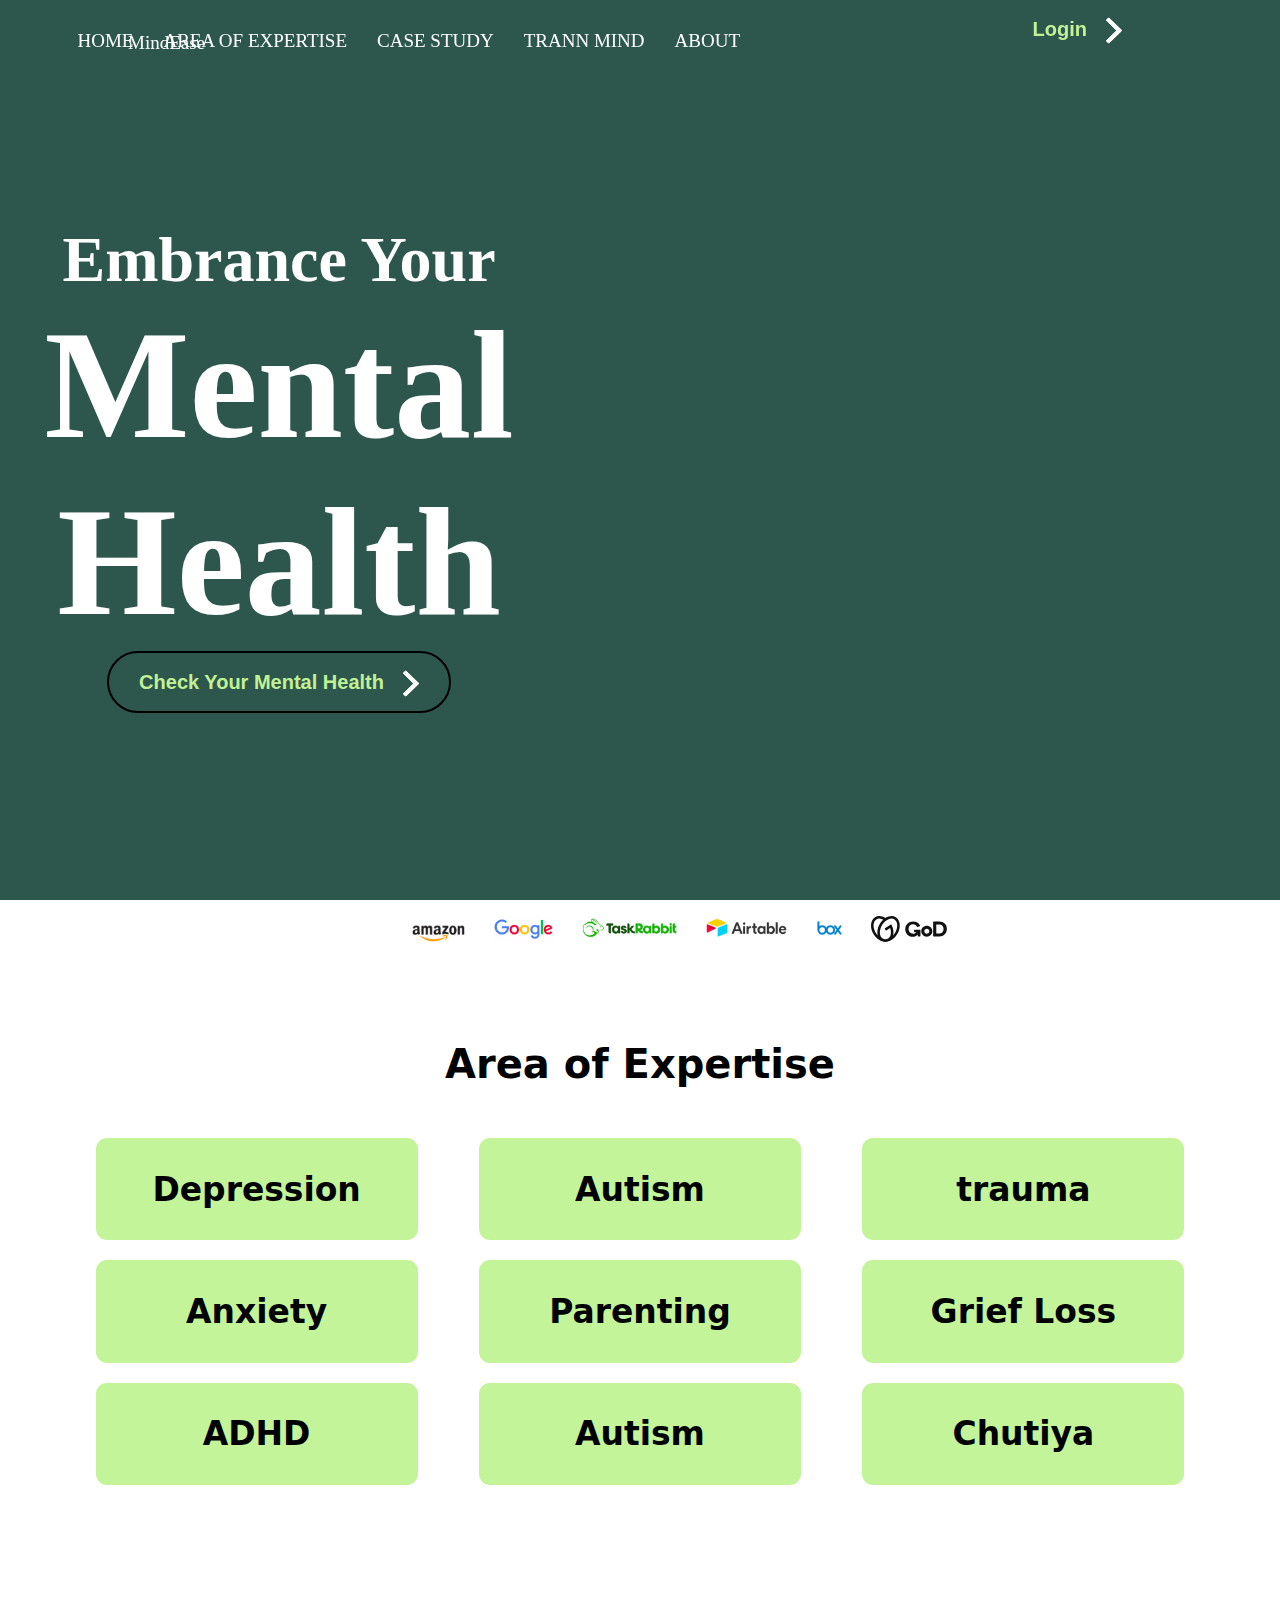
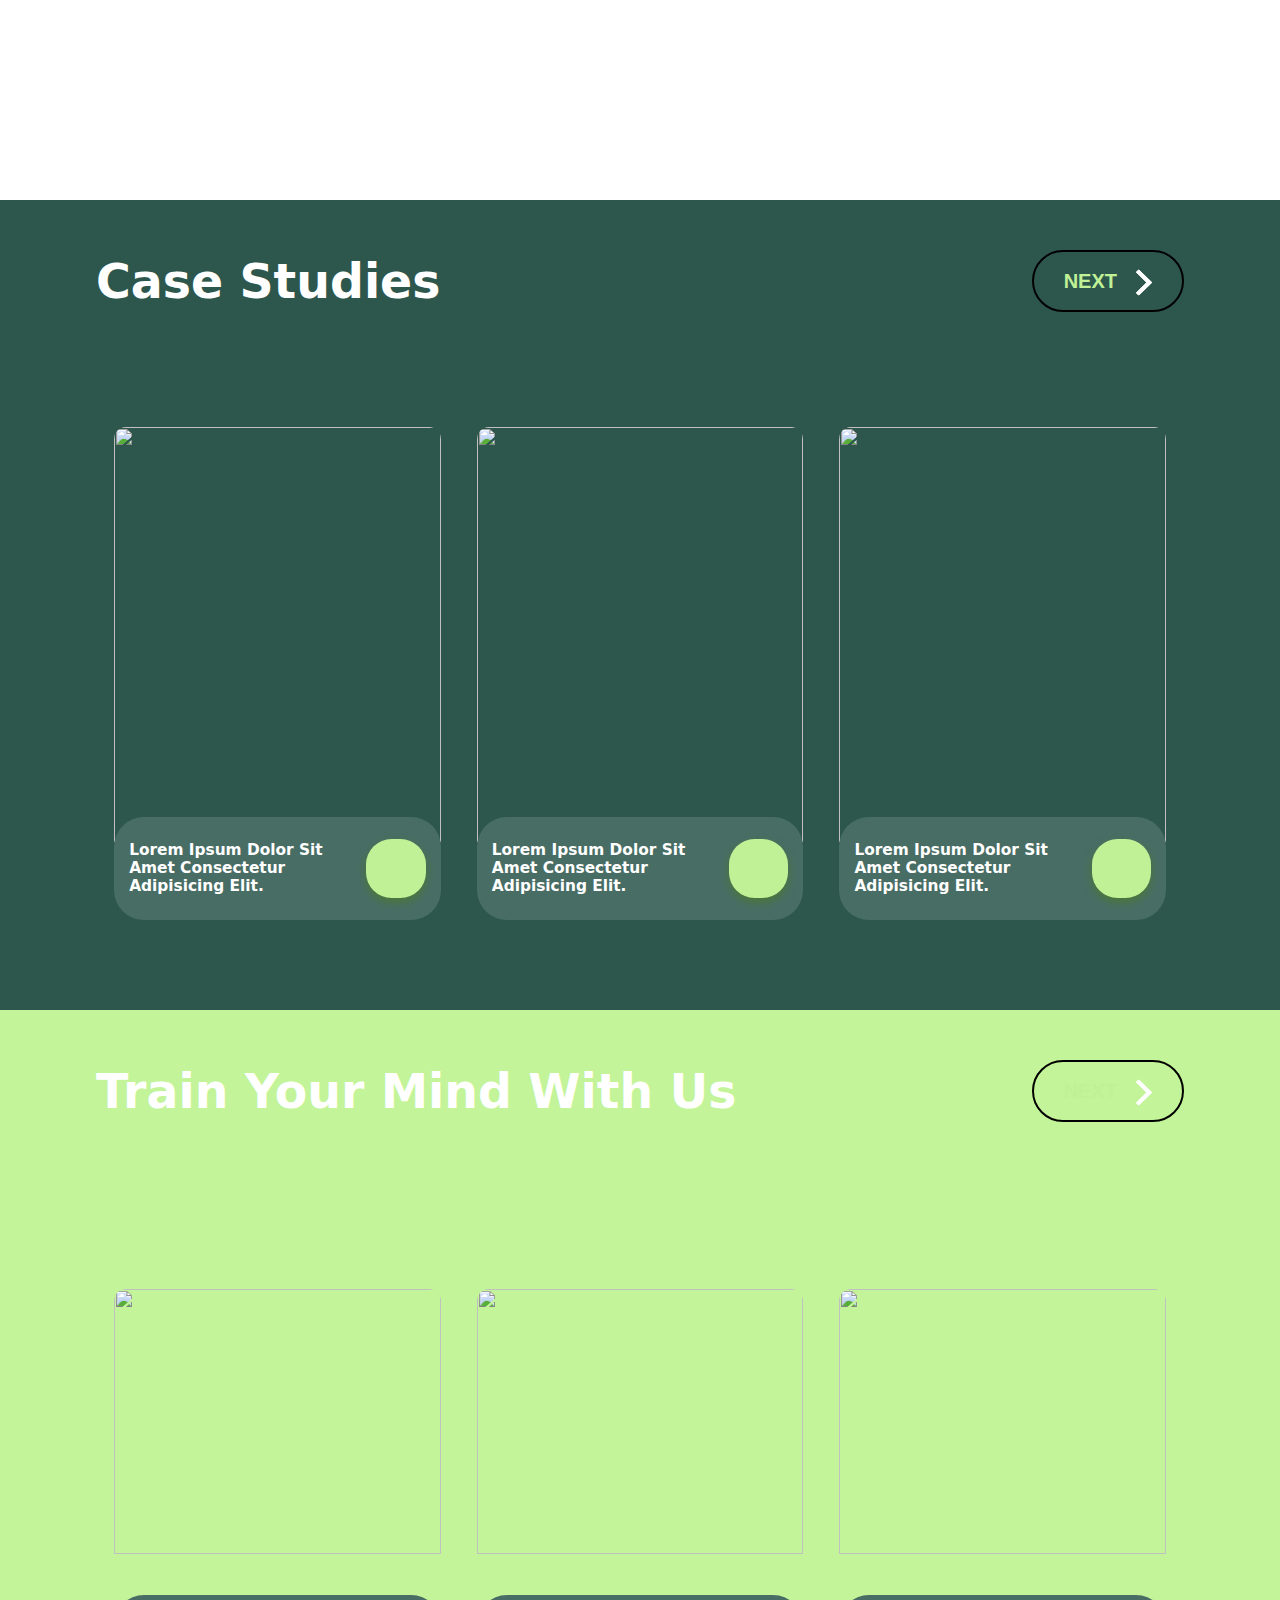
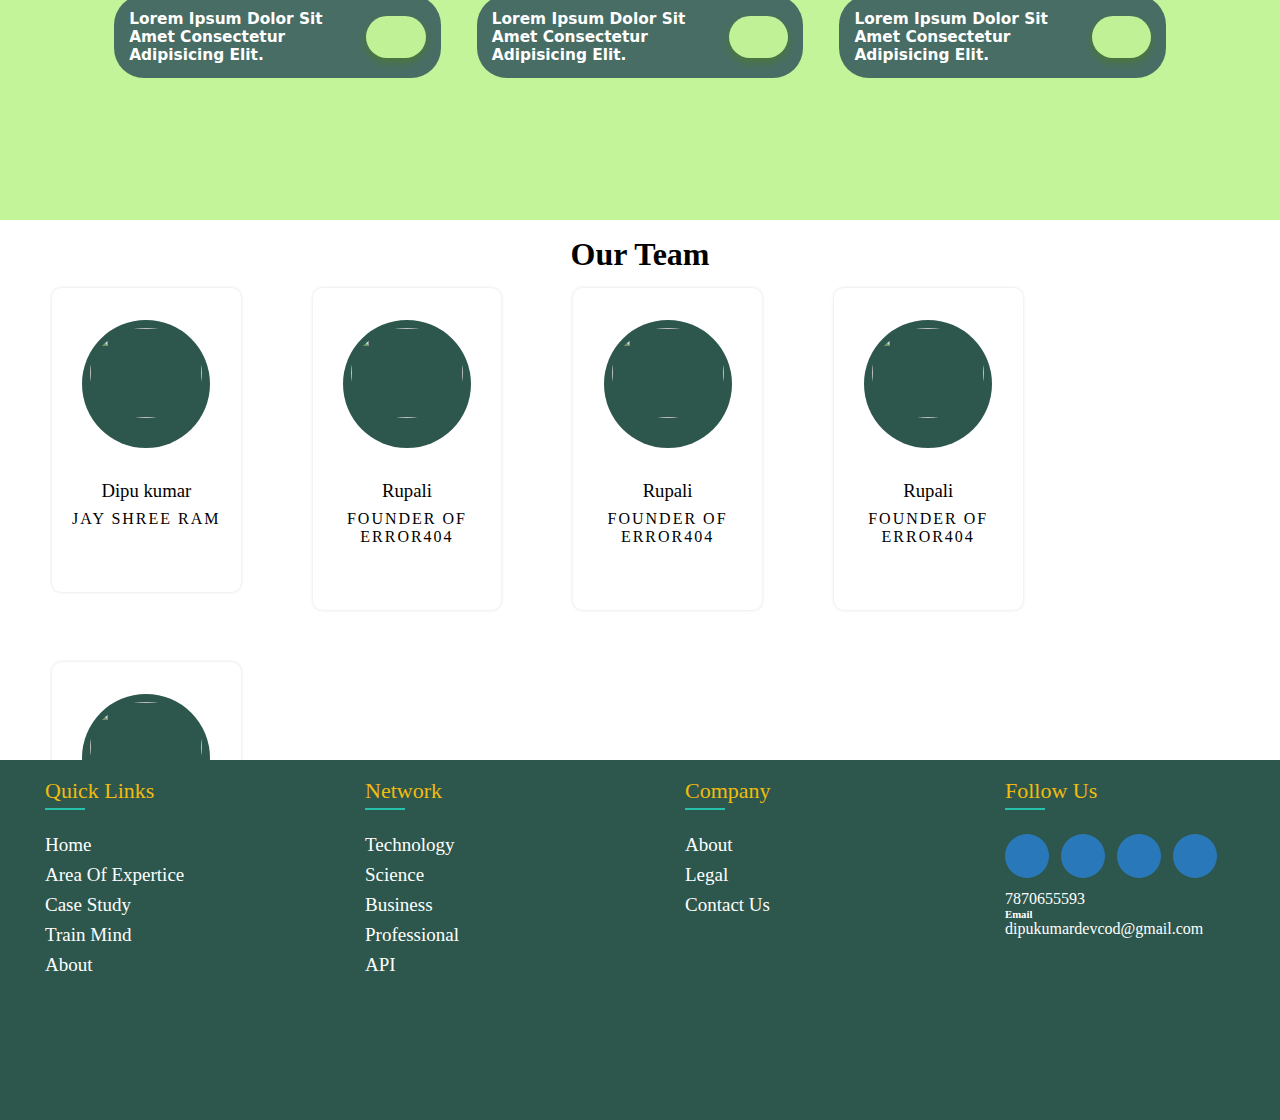
==== commit bde908e1: "nav" ====
--- a/index.html
+++ b/index.html
@@ -7,6 +7,7 @@
   <title>MindEase</title>
   <link rel="stylesheet" href="style.css">
   <link rel="stylesheet" href="moving.css">
+  <link rel="stylesheet" href="Responsive.css">
   <link href="https://cdn.jsdelivr.net/npm/remixicon@4.2.0/fonts/remixicon.css" rel="stylesheet" />
 </head>
 
@@ -16,71 +17,73 @@
       <!-- Home section code -->
       <div id="Home">
         <nav>
-          <div class="logo">
-            <a href="#Home">MindEase</a>
-          </div>
-          <ul>
-            <li><a href="#Home">Home</a></li>
-            <li><a href="#Area_of_Expertise">Area of Expertise</a></li>
-            <li><a href="#Case_Study">Case Study</a></li>
-            <li><a href="#Tranid_mind">Train Mind</a></li>
-            <li><a href="#About">About</a></li>
+          <ul id="nav_bar">
+            <li id="logo"><a href="index.html">MindEase</a></li>
+            <input type="checkbox" id="check">
+            <span id="menu">
+              <li><a href="#Home">Home</a></li>
+              <li><a href="#Area_of_Expertise">Area of Expertise</a></li>
+              <li><a href="#Case_Study">Case Study</a></li>
+              <li><a href="#Tranid_mind">Trann Mind</a></li>
+              <li><a href="#About">About</a></li>
+              <label for="check" class="close-menu"><i class="fas fa-times"></i></label>
+            </span>
+            <label for="check" class="open-menu"><i class="fas fa-bars"></i></label>
           </ul>
-
-          <div id="btn_login">
-            <!-- <button>
-              <div class="text">
-                <span>Click</span>
-                <span>to</span>
-                <span>Login</span>
-              </div>
-              <div class="clone">
-                <a href="login.html">
-                  <span>Click</span>
-                  <span>to</span>
-                  <span>Login</span>
-                </a>
-              </div>
-              <svg stroke-width="2" stroke="currentColor" viewBox="0 0 24 24" fill="none" class="h-6 w-6"
-                xmlns="http://www.w3.org/2000/svg" width="20px">
-                <path d="M14 5l7 7m0 0l-7 7m7-7H3" stroke-linejoin="round" stroke-linecap="round"></path>
-              </svg>
-            </button> -->
-            <div class="btn-conteiner">
-              <a class="btn-content" href="login.html">
-                <span class="btn-title">LOGIN</span>
-                <span class="icon-arrow">
-                  <svg width="66px" height="43px" viewBox="0 0 66 43" version="1.1" xmlns="http://www.w3.org/2000/svg"
-                    xmlns:xlink="http://www.w3.org/1999/xlink">
-                    <g id="arrow" stroke="none" stroke-width="1" fill="none" fill-rule="evenodd">
-                      <path id="arrow-icon-one"
-                        d="M40.1543933,3.89485454 L43.9763149,0.139296592 C44.1708311,-0.0518420739 44.4826329,-0.0518571125 44.6771675,0.139262789 L65.6916134,20.7848311 C66.0855801,21.1718824 66.0911863,21.8050225 65.704135,22.1989893 C65.7000188,22.2031791 65.6958657,22.2073326 65.6916762,22.2114492 L44.677098,42.8607841 C44.4825957,43.0519059 44.1708242,43.0519358 43.9762853,42.8608513 L40.1545186,39.1069479 C39.9575152,38.9134427 39.9546793,38.5968729 40.1481845,38.3998695 C40.1502893,38.3977268 40.1524132,38.395603 40.1545562,38.3934985 L56.9937789,21.8567812 C57.1908028,21.6632968 57.193672,21.3467273 57.0001876,21.1497035 C56.9980647,21.1475418 56.9959223,21.1453995 56.9937605,21.1432767 L40.1545208,4.60825197 C39.9574869,4.41477773 39.9546013,4.09820839 40.1480756,3.90117456 C40.1501626,3.89904911 40.1522686,3.89694235 40.1543933,3.89485454 Z"
-                        fill="#FFFFFF"></path>
-                      <path id="arrow-icon-two"
-                        d="M20.1543933,3.89485454 L23.9763149,0.139296592 C24.1708311,-0.0518420739 24.4826329,-0.0518571125 24.6771675,0.139262789 L45.6916134,20.7848311 C46.0855801,21.1718824 46.0911863,21.8050225 45.704135,22.1989893 C45.7000188,22.2031791 45.6958657,22.2073326 45.6916762,22.2114492 L24.677098,42.8607841 C24.4825957,43.0519059 24.1708242,43.0519358 23.9762853,42.8608513 L20.1545186,39.1069479 C19.9575152,38.9134427 19.9546793,38.5968729 20.1481845,38.3998695 C20.1502893,38.3977268 20.1524132,38.395603 20.1545562,38.3934985 L36.9937789,21.8567812 C37.1908028,21.6632968 37.193672,21.3467273 37.0001876,21.1497035 C36.9980647,21.1475418 36.9959223,21.1453995 36.9937605,21.1432767 L20.1545208,4.60825197 C19.9574869,4.41477773 19.9546013,4.09820839 20.1480756,3.90117456 C20.1501626,3.89904911 20.1522686,3.89694235 20.1543933,3.89485454 Z"
-                        fill="#FFFFFF"></path>
-                      <path id="arrow-icon-three"
-                        d="M0.154393339,3.89485454 L3.97631488,0.139296592 C4.17083111,-0.0518420739 4.48263286,-0.0518571125 4.67716753,0.139262789 L25.6916134,20.7848311 C26.0855801,21.1718824 26.0911863,21.8050225 25.704135,22.1989893 C25.7000188,22.2031791 25.6958657,22.2073326 25.6916762,22.2114492 L4.67709797,42.8607841 C4.48259567,43.0519059 4.17082418,43.0519358 3.97628526,42.8608513 L0.154518591,39.1069479 C-0.0424848215,38.9134427 -0.0453206733,38.5968729 0.148184538,38.3998695 C0.150289256,38.3977268 0.152413239,38.395603 0.154556228,38.3934985 L16.9937789,21.8567812 C17.1908028,21.6632968 17.193672,21.3467273 17.0001876,21.1497035 C16.9980647,21.1475418 16.9959223,21.1453995 16.9937605,21.1432767 L0.15452076,4.60825197 C-0.0425130651,4.41477773 -0.0453986756,4.09820839 0.148075568,3.90117456 C0.150162624,3.89904911 0.152268631,3.89694235 0.154393339,3.89485454 Z"
-                        fill="#FFFFFF"></path>
-                    </g>
-                  </svg>
-                </span>
-              </a>
-            </div>
-
+          <div class="btn-conteiner">
+            <a class="btn-content" href="login.html">
+              <span class="btn-title">Login</span>
+              <span class="icon-arrow">
+                <svg width="66px" height="43px" viewBox="0 0 66 43" version="1.1" xmlns="http://www.w3.org/2000/svg"
+                  xmlns:xlink="http://www.w3.org/1999/xlink">
+                  <g id="arrow" stroke="none" stroke-width="1" fill="none" fill-rule="evenodd">
+                    <path id="arrow-icon-one"
+                      d="M40.1543933,3.89485454 L43.9763149,0.139296592 C44.1708311,-0.0518420739 44.4826329,-0.0518571125 44.6771675,0.139262789 L65.6916134,20.7848311 C66.0855801,21.1718824 66.0911863,21.8050225 65.704135,22.1989893 C65.7000188,22.2031791 65.6958657,22.2073326 65.6916762,22.2114492 L44.677098,42.8607841 C44.4825957,43.0519059 44.1708242,43.0519358 43.9762853,42.8608513 L40.1545186,39.1069479 C39.9575152,38.9134427 39.9546793,38.5968729 40.1481845,38.3998695 C40.1502893,38.3977268 40.1524132,38.395603 40.1545562,38.3934985 L56.9937789,21.8567812 C57.1908028,21.6632968 57.193672,21.3467273 57.0001876,21.1497035 C56.9980647,21.1475418 56.9959223,21.1453995 56.9937605,21.1432767 L40.1545208,4.60825197 C39.9574869,4.41477773 39.9546013,4.09820839 40.1480756,3.90117456 C40.1501626,3.89904911 40.1522686,3.89694235 40.1543933,3.89485454 Z"
+                      fill="#FFFFFF"></path>
+                    <path id="arrow-icon-two"
+                      d="M20.1543933,3.89485454 L23.9763149,0.139296592 C24.1708311,-0.0518420739 24.4826329,-0.0518571125 24.6771675,0.139262789 L45.6916134,20.7848311 C46.0855801,21.1718824 46.0911863,21.8050225 45.704135,22.1989893 C45.7000188,22.2031791 45.6958657,22.2073326 45.6916762,22.2114492 L24.677098,42.8607841 C24.4825957,43.0519059 24.1708242,43.0519358 23.9762853,42.8608513 L20.1545186,39.1069479 C19.9575152,38.9134427 19.9546793,38.5968729 20.1481845,38.3998695 C20.1502893,38.3977268 20.1524132,38.395603 20.1545562,38.3934985 L36.9937789,21.8567812 C37.1908028,21.6632968 37.193672,21.3467273 37.0001876,21.1497035 C36.9980647,21.1475418 36.9959223,21.1453995 36.9937605,21.1432767 L20.1545208,4.60825197 C19.9574869,4.41477773 19.9546013,4.09820839 20.1480756,3.90117456 C20.1501626,3.89904911 20.1522686,3.89694235 20.1543933,3.89485454 Z"
+                      fill="#FFFFFF"></path>
+                    <path id="arrow-icon-three"
+                      d="M0.154393339,3.89485454 L3.97631488,0.139296592 C4.17083111,-0.0518420739 4.48263286,-0.0518571125 4.67716753,0.139262789 L25.6916134,20.7848311 C26.0855801,21.1718824 26.0911863,21.8050225 25.704135,22.1989893 C25.7000188,22.2031791 25.6958657,22.2073326 25.6916762,22.2114492 L4.67709797,42.8607841 C4.48259567,43.0519059 4.17082418,43.0519358 3.97628526,42.8608513 L0.154518591,39.1069479 C-0.0424848215,38.9134427 -0.0453206733,38.5968729 0.148184538,38.3998695 C0.150289256,38.3977268 0.152413239,38.395603 0.154556228,38.3934985 L16.9937789,21.8567812 C17.1908028,21.6632968 17.193672,21.3467273 17.0001876,21.1497035 C16.9980647,21.1475418 16.9959223,21.1453995 16.9937605,21.1432767 L0.15452076,4.60825197 C-0.0425130651,4.41477773 -0.0453986756,4.09820839 0.148075568,3.90117456 C0.150162624,3.89904911 0.152268631,3.89694235 0.154393339,3.89485454 Z"
+                      fill="#FFFFFF"></path>
+                  </g>
+                </svg>
+              </span>
+            </a>
           </div>
         </nav>
+
         <div id="text">
           <h5>Embrance Your</h5>
           <h4>Mental</h4>
           <h4>Health</h4>
-          <button class="button">
-            Check Your Mental Health
-            <div class="arrow">›</div>
-          </button>
+          <div class="btn-conteiner">
+            <a class="btn-content" href="#">
+              <span class="btn-title"> Check Your Mental Health</span>
+              <span class="icon-arrow">
+                <svg width="66px" height="43px" viewBox="0 0 66 43" version="1.1" xmlns="http://www.w3.org/2000/svg"
+                  xmlns:xlink="http://www.w3.org/1999/xlink">
+                  <g id="arrow" stroke="none" stroke-width="1" fill="none" fill-rule="evenodd">
+                    <path id="arrow-icon-one"
+                      d="M40.1543933,3.89485454 L43.9763149,0.139296592 C44.1708311,-0.0518420739 44.4826329,-0.0518571125 44.6771675,0.139262789 L65.6916134,20.7848311 C66.0855801,21.1718824 66.0911863,21.8050225 65.704135,22.1989893 C65.7000188,22.2031791 65.6958657,22.2073326 65.6916762,22.2114492 L44.677098,42.8607841 C44.4825957,43.0519059 44.1708242,43.0519358 43.9762853,42.8608513 L40.1545186,39.1069479 C39.9575152,38.9134427 39.9546793,38.5968729 40.1481845,38.3998695 C40.1502893,38.3977268 40.1524132,38.395603 40.1545562,38.3934985 L56.9937789,21.8567812 C57.1908028,21.6632968 57.193672,21.3467273 57.0001876,21.1497035 C56.9980647,21.1475418 56.9959223,21.1453995 56.9937605,21.1432767 L40.1545208,4.60825197 C39.9574869,4.41477773 39.9546013,4.09820839 40.1480756,3.90117456 C40.1501626,3.89904911 40.1522686,3.89694235 40.1543933,3.89485454 Z"
+                      fill="#FFFFFF"></path>
+                    <path id="arrow-icon-two"
+                      d="M20.1543933,3.89485454 L23.9763149,0.139296592 C24.1708311,-0.0518420739 24.4826329,-0.0518571125 24.6771675,0.139262789 L45.6916134,20.7848311 C46.0855801,21.1718824 46.0911863,21.8050225 45.704135,22.1989893 C45.7000188,22.2031791 45.6958657,22.2073326 45.6916762,22.2114492 L24.677098,42.8607841 C24.4825957,43.0519059 24.1708242,43.0519358 23.9762853,42.8608513 L20.1545186,39.1069479 C19.9575152,38.9134427 19.9546793,38.5968729 20.1481845,38.3998695 C20.1502893,38.3977268 20.1524132,38.395603 20.1545562,38.3934985 L36.9937789,21.8567812 C37.1908028,21.6632968 37.193672,21.3467273 37.0001876,21.1497035 C36.9980647,21.1475418 36.9959223,21.1453995 36.9937605,21.1432767 L20.1545208,4.60825197 C19.9574869,4.41477773 19.9546013,4.09820839 20.1480756,3.90117456 C20.1501626,3.89904911 20.1522686,3.89694235 20.1543933,3.89485454 Z"
+                      fill="#FFFFFF"></path>
+                    <path id="arrow-icon-three"
+                      d="M0.154393339,3.89485454 L3.97631488,0.139296592 C4.17083111,-0.0518420739 4.48263286,-0.0518571125 4.67716753,0.139262789 L25.6916134,20.7848311 C26.0855801,21.1718824 26.0911863,21.8050225 25.704135,22.1989893 C25.7000188,22.2031791 25.6958657,22.2073326 25.6916762,22.2114492 L4.67709797,42.8607841 C4.48259567,43.0519059 4.17082418,43.0519358 3.97628526,42.8608513 L0.154518591,39.1069479 C-0.0424848215,38.9134427 -0.0453206733,38.5968729 0.148184538,38.3998695 C0.150289256,38.3977268 0.152413239,38.395603 0.154556228,38.3934985 L16.9937789,21.8567812 C17.1908028,21.6632968 17.193672,21.3467273 17.0001876,21.1497035 C16.9980647,21.1475418 16.9959223,21.1453995 16.9937605,21.1432767 L0.15452076,4.60825197 C-0.0425130651,4.41477773 -0.0453986756,4.09820839 0.148075568,3.90117456 C0.150162624,3.89904911 0.152268631,3.89694235 0.154393339,3.89485454 Z"
+                      fill="#FFFFFF"></path>
+                  </g>
+                </svg>
+              </span>
+            </a>
+          </div>
+
         </div>
         <div id="img">
-          <img src="./man-d.png" alt="head down">
+          <!-- <img src="img/" alt="head down"> -->
+
+          <!--  add the image  -->
         </div>
       </div>
 
@@ -92,53 +95,66 @@
   <div id="Area_of_Expertise">
     <div id="moving_elem">
       <div class="move">
-        <img src="./asset 3.png" alt="">
-        <img src="./asset 4.png" alt="">
-        <img src="./asset 5.png" alt="">
-        <img src="./asset 6.png" alt="">
-        <img src="./asset 7.png" alt="">
-        <img src="./asset 8.png" alt="">
-        <img src="./asset 9.png" alt="">
-        <img src="./asset 9.png" alt="">
+        <img src="./asset_image/asset 3.png" alt="">
+        <img src="./asset_image/asset 4.png" alt="">
+        <img src="./asset_image/asset 5.png" alt="">
+        <img src="./asset_image/asset 6.png" alt="">
+        <img src="./asset_image/asset 7.png" alt="">
+        <img src="./asset_image/asset 8.svg" alt="">
+        <img src="./asset_image/asset 9.png" alt="">
+        <img src="./asset_image/asset 8.svg" alt="">
       </div>
       <div class="move">
-        <img src="./asset 3.png" alt="">
-        <img src="./asset 4.png" alt="">
-        <img src="./asset 5.png" alt="">
-        <img src="./asset 6.png" alt="">
-        <img src="./asset 7.png" alt="">
-        <img src="./asset 8.png" alt="">
-        <img src="./asset 9.png" alt="">
-        <img src="./asset 9.png" alt="">
+        <img src="./asset_image/asset 3.png" alt="">
+        <img src="./asset_image/asset 4.png" alt="">
+        <img src="./asset_image/asset 5.png" alt="">
+        <img src="./asset_image/asset 6.png" alt="">
+        <img src="./asset_image/asset 7.png" alt="">
+        <img src="./asset_image/asset 8.svg" alt="">
+        <img src="./asset_image/asset 9.png" alt="">
+        <img src="./asset_image/asset 8.svg" alt="">
       </div>
     </div>
     <div id="sub_boxes">
       <h1>Area of Expertise</h1>
-       <div class="container">
-        <div class="box"><h3>Hello</h3>
-        </div>
-        <div class="box"><h3>Hello</h3>
-        </div>
-        <div class="box"><h3>Hello</h3>
-        </div>
-        <div class="box"><h3>Hello</h3>
-        </div>
-        <div class="box"><h3>Hello</h3>
-        </div>
-        <div class="box"><h3>Hello</h3>
-        </div>
-        <div class="box"><h3>Hello</h3>
-        </div>
-        <div class="box"><h3>Hello</h3>
-        </div>
-        <div class="box"><h3>Hello</h3>
-        </div>
-    </div>
-    </div>
+      <div class="container">
+        <div class="box" style="--bg-image: url('img/1.jpeg.jpg')">
+          <h3>Depression</h3>
+        </div>
+        <div class="box" style="--bg-image: url('img/2.jpeg.jpg')">
+          <h3>Autism</h3>
+        </div>
+        <div class="box" style="--bg-image: url('img/3.jpeg.jpg')">
+          <h3>trauma</h3>
+        </div>
+        <div class="box" style="--bg-image: url('img/4.jpeg.jpg')">
+          <h3>Anxiety</h3>
+        </div>
+        <div class="box" style="--bg-image: url('img/5.jpeg.jpg')">
+          <h3>Parenting</h3>
+        </div>
+        <div class="box" style="--bg-image: url('img/6.jpeg.jpg')">
+          <h3>Grief Loss</h3>
+        </div>
+        <div class="box" style="--bg-image: url('img/7.jpeg.jpg')">
+          <h3>ADHD</h3>
+        </div>
+        <div class="box" style="--bg-image: url('img/8.jpeg.jpg')">
+          <h3>Autism</h3>
+        </div>
+        <div class="box" style="--bg-image: url('img/9.jpeg.jpg')">
+          <h3>Chutiya</h3>
+        </div>
+      </div>
+    </div>
+
+
+  </div>
+
   </div>
 
   <!-- Case Study code -->
- <div id="Case_Study">
+  <div id="Case_Study">
     <div class="first_box casestudyHeader">
       <h2>Case Studies</h2>
       <div class="btn-conteiner">
@@ -168,7 +184,7 @@
 
       <div class="case_image1">
         <div class="case_1">
-          <img src="img/i miss my bf.jpeg" alt="">
+          <img src="img/i miss my bf.jpeg.jpg" alt="">
         </div>
         <div class="case_part">
           <p>Lorem ipsum dolor sit amet consectetur adipisicing elit.</p>
@@ -178,7 +194,7 @@
 
       <div class="case_image1">
         <div class="case_1">
-          <img src="img/Joker.jpeg" alt="">
+          <img src="img/lonely child sitting in darkness ill.jpeg.jpg" alt="">
         </div>
         <div class="case_part">
           <p>Lorem ipsum dolor sit amet consectetur adipisicing elit.</p>
@@ -188,7 +204,7 @@
 
       <div class="case_image1">
         <div class="case_1">
-          <img src="img/Feeling Anxious_ Here’s What You Can Do About It Now.jpeg" alt="">
+          <img src="img/Feeling Anxious_ Here’s What You Can Do About It Now.jpeg.jpg" alt="">
         </div>
         <div class="case_part">
           <p>Lorem ipsum dolor sit amet consectetur adipisicing elit.</p>
@@ -201,32 +217,73 @@
   </div>
   <!-- trand your mind section code -->
   <div id="Tranid_mind">
-    <div id="project">
-      <h4><span>---</span>Trand Your Mind With us</h4>
-      <div class="project_box">
-        <div class="project_items">
-
-
-        </div>
-        <div class="project_items">
-
-        </div>
-        <div class="project_items">
-
-        </div>
-        <div class="project_items">
-          <img src="./Library.jpg" alt="Library ">
-          <h3>Library Website</h3>
-          <p>Library projecte are the Live project. It is the underdevlopment</p>
-          <button>Coming Soon</button>
-
-        </div>
-
-
-
-      </div>
-    </div>
-  </div>
+    <div class="first_box casestudyHeader">
+      <h2>Train Your Mind With Us</h2>
+      <div class="btn-conteiner">
+        <a class="btn-content" href="#">
+          <span class="btn-title">NEXT</span>
+          <span class="icon-arrow">
+            <svg width="66px" height="43px" viewBox="0 0 66 43" version="1.1" xmlns="http://www.w3.org/2000/svg"
+              xmlns:xlink="http://www.w3.org/1999/xlink">
+              <g id="arrow" stroke="none" stroke-width="1" fill="none" fill-rule="evenodd">
+                <path id="arrow-icon-one"
+                  d="M40.1543933,3.89485454 L43.9763149,0.139296592 C44.1708311,-0.0518420739 44.4826329,-0.0518571125 44.6771675,0.139262789 L65.6916134,20.7848311 C66.0855801,21.1718824 66.0911863,21.8050225 65.704135,22.1989893 C65.7000188,22.2031791 65.6958657,22.2073326 65.6916762,22.2114492 L44.677098,42.8607841 C44.4825957,43.0519059 44.1708242,43.0519358 43.9762853,42.8608513 L40.1545186,39.1069479 C39.9575152,38.9134427 39.9546793,38.5968729 40.1481845,38.3998695 C40.1502893,38.3977268 40.1524132,38.395603 40.1545562,38.3934985 L56.9937789,21.8567812 C57.1908028,21.6632968 57.193672,21.3467273 57.0001876,21.1497035 C56.9980647,21.1475418 56.9959223,21.1453995 56.9937605,21.1432767 L40.1545208,4.60825197 C39.9574869,4.41477773 39.9546013,4.09820839 40.1480756,3.90117456 C40.1501626,3.89904911 40.1522686,3.89694235 40.1543933,3.89485454 Z"
+                  fill="#FFFFFF"></path>
+                <path id="arrow-icon-two"
+                  d="M20.1543933,3.89485454 L23.9763149,0.139296592 C24.1708311,-0.0518420739 24.4826329,-0.0518571125 24.6771675,0.139262789 L45.6916134,20.7848311 C46.0855801,21.1718824 46.0911863,21.8050225 45.704135,22.1989893 C45.7000188,22.2031791 45.6958657,22.2073326 45.6916762,22.2114492 L24.677098,42.8607841 C24.4825957,43.0519059 24.1708242,43.0519358 23.9762853,42.8608513 L20.1545186,39.1069479 C19.9575152,38.9134427 19.9546793,38.5968729 20.1481845,38.3998695 C20.1502893,38.3977268 20.1524132,38.395603 20.1545562,38.3934985 L36.9937789,21.8567812 C37.1908028,21.6632968 37.193672,21.3467273 37.0001876,21.1497035 C36.9980647,21.1475418 36.9959223,21.1453995 36.9937605,21.1432767 L20.1545208,4.60825197 C19.9574869,4.41477773 19.9546013,4.09820839 20.1480756,3.90117456 C20.1501626,3.89904911 20.1522686,3.89694235 20.1543933,3.89485454 Z"
+                  fill="#FFFFFF"></path>
+                <path id="arrow-icon-three"
+                  d="M0.154393339,3.89485454 L3.97631488,0.139296592 C4.17083111,-0.0518420739 4.48263286,-0.0518571125 4.67716753,0.139262789 L25.6916134,20.7848311 C26.0855801,21.1718824 26.0911863,21.8050225 25.704135,22.1989893 C25.7000188,22.2031791 25.6958657,22.2073326 25.6916762,22.2114492 L4.67709797,42.8607841 C4.48259567,43.0519059 4.17082418,43.0519358 3.97628526,42.8608513 L0.154518591,39.1069479 C-0.0424848215,38.9134427 -0.0453206733,38.5968729 0.148184538,38.3998695 C0.150289256,38.3977268 0.152413239,38.395603 0.154556228,38.3934985 L16.9937789,21.8567812 C17.1908028,21.6632968 17.193672,21.3467273 17.0001876,21.1497035 C16.9980647,21.1475418 16.9959223,21.1453995 16.9937605,21.1432767 L0.15452076,4.60825197 C-0.0425130651,4.41477773 -0.0453986756,4.09820839 0.148075568,3.90117456 C0.150162624,3.89904911 0.152268631,3.89694235 0.154393339,3.89485454 Z"
+                  fill="#FFFFFF"></path>
+              </g>
+            </svg>
+          </span>
+        </a>
+      </div>
+    </div>
+    <div class="second_box casestudyCards ">
+
+
+      <div class="case_image1">
+        <div class="case_1">
+          <img src="img/WhatsApp Image 2024-04-07 at 19.10.07_05f2111e.jpg" alt="">
+          <div class="case_part">
+            <p>Lorem ipsum dolor sit amet consectetur adipisicing elit.</p>
+            <button><a href="#" class="ri-arrow-right-up-line"></a></button>
+          </div>
+        </div>
+
+      </div>
+
+      <div class="case_image1">
+        <div class="case_1">
+          <img src="img/WhatsApp Image 2024-04-07 at 19.10.07_1ff9cdb6.jpg" alt="">
+          <div class="case_part">
+            <p>Lorem ipsum dolor sit amet consectetur adipisicing elit.</p>
+            <button><a href="#"><i class="ri-arrow-right-up-line"></i></a></i></button>
+          </div>
+
+        </div>
+
+      </div>
+
+      <div class="case_image1">
+        <div class="case_1">
+          <img src="img/WhatsApp Image 2024-04-07 at 19.10.07_c5cf43e0.jpg" alt="">
+          <div class="case_part">
+            <p>Lorem ipsum dolor sit amet consectetur adipisicing elit.</p>
+            <button><a href="#"><i class="ri-arrow-right-up-line"></i></a></i></button>
+          </div>
+
+        </div>
+
+      </div>
+
+
+    </div>
+  </div>
+
+
   <!-- Devloper section  -->
   <div id="About">
     <div class="row">
@@ -234,6 +291,23 @@
     </div>
     <div class="row">
       <!--  -->
+      <div class="column">
+        <div class="card">
+          <div class="img_container">
+            <img src="./Member/IMG20240322132115.jpg" alt="">
+          </div>
+          <h3>Dipu kumar</h3>
+          <p>jay shree ram</p>
+          <div class="icons">
+            <a href="#"><i class="ri-twitter-line"></i></a>
+            <a href="#"><i class="ri-github-fill"></i></a>
+            <a href="#"><i class="ri-instagram-fill"></i></a>
+            <a href="#"><i class="ri-youtube-line"></i></a>
+          </div>
+        </div>
+      </div>
+
+
       <div class="column">
         <div class="card">
           <div class="img_container">
@@ -249,8 +323,6 @@
           </div>
         </div>
       </div>
-
-
       <div class="column">
         <div class="card">
           <div class="img_container">
@@ -280,8 +352,8 @@
             <a href="#"><i class="ri-youtube-line"></i></a>
           </div>
         </div>
-       </div>
-       <div class="column">
+      </div>
+      <div class="column">
         <div class="card">
           <div class="img_container">
             <img src="./1st.jpg" alt="">
@@ -295,22 +367,7 @@
             <a href="#"><i class="ri-youtube-line"></i></a>
           </div>
         </div>
-       </div>
-       <div class="column">
-        <div class="card">
-          <div class="img_container">
-            <img src="./1st.jpg" alt="">
-          </div>
-          <h3>Rupali</h3>
-          <p>Founder of Error404</p>
-          <div class="icons">
-            <a href="#"><i class="ri-twitter-line"></i></a>
-            <a href="#"><i class="ri-github-fill"></i></a>
-            <a href="#"><i class="ri-instagram-fill"></i></a>
-            <a href="#"><i class="ri-youtube-line"></i></a>
-          </div>
-        </div>
-       </div>
+      </div>
     </div>
   </div>
   <!-- footer section -->
@@ -363,4 +420,4 @@
   <script src="app.js"></script>
 </body>
 
-</html>
+</html>--- a/style.css
+++ b/style.css
@@ -43,32 +43,98 @@
   position: relative;
 }
 
-/* nav section code */
 nav {
-  width: 95%;
-  height: 10vh;
-  background-color: var(--landing_page_background);
+  height: 10%;
+  width: 100%;
+  display: flex;
   position: fixed;
+  z-index: 9999;
+  top: 0;
+  left: 0;
+  background-color: transparent;
+  backdrop-filter: blur(10px);
+}
+
+#nav_bar {
+  width: 100%;
   display: flex;
   justify-content: space-between;
   align-items: center;
-  position: absolute;
-  top: 0;
-}
-
-.logo a {
-  color: white;
-  font-size: 20px;
-}
-
-nav ul {
-  display: flex;
-  gap: 12px;
-  text-transform: capitalize;
-}
-
-nav ul li a {
-  color: white;
+  list-style: none;
+  position: relative;
+  padding: 12px 20px;
+}
+nav .btn-conteiner{
+  position: absolute;
+  right: 10%;
+}
+
+#logo a {
+  color: white;
+  /* font-size: 30px; */
+  position: absolute;
+  left: 10%;
+  top: 35%;
+}
+
+#menu {
+  display: flex;
+  justify-content: space-between;
+ position: fixed;
+  right: 60vh;
+}
+
+#menu li {
+  padding-left: 30px;
+}
+
+#menu li a {
+  display: inline-block;
+  text-decoration: none;
+  color: white ;
+  text-align: center;
+  transition: 0.15s ease-in-out;
+  position: relative;
+  text-transform: uppercase;
+}
+
+#menu li a::after {
+  content: "";
+  position: absolute;
+  bottom: 0;
+  left: 0;
+  width: 0%;
+  height: 1px;
+  background-color: black;
+  transition: 0.15s ease-in-out;
+}
+
+#menu li a:hover:after {
+  width: 100%;
+}
+
+.open-menu,
+.close-menu {
+  position: absolute;
+  color: rgb(0, 0, 0);
+  cursor: pointer;
+  font-size: 1.5rem;
+  display: none;
+}
+
+.open-menu {
+  top: 50%;
+  right: 20px;
+  transform: translateY(-50%);
+}
+
+.close-menu {
+  top: 20%;
+  right: 20px;
+}
+
+#check {
+  display: none;
 }
 
 /* text code here */
@@ -109,7 +175,7 @@
 
 /* text buttton */
 .button {
-  width: 150px;
+  width: 200px;
   height: 40px;
   display: flex;
   align-items: center;
@@ -123,6 +189,7 @@
   position: relative;
   cursor: pointer;
   transition-duration: .2s;
+  left: 0;
 }
 
 
@@ -291,22 +358,8 @@
 #sub_boxes h1 {
   font-size: 40px;
   margin-bottom: 3.5vh;
-
-}
-
-.box1 {
-  width: 100%;
-  height: 90%;
-  display: flex;
-  align-items: center;
-  justify-content: center;
-  flex-wrap: wrap;
-  gap: 4vh;
-}
-
-.box1 a {
-  color: rgb(0, 0, 0);
-  font-size: 30px;
+  font-family: system-ui, -apple-system, BlinkMacSystemFont, 'Segoe UI', Roboto, Oxygen, Ubuntu, Cantarell, 'Open Sans', 'Helvetica Neue', sans-serif;
+  font-weight: 800;
 }
 
 .container {
@@ -317,7 +370,6 @@
   flex-wrap: wrap;
   justify-content: space-around;
   margin-top: 20px;
-
 }
 
 .box {
@@ -330,21 +382,40 @@
   justify-content: center;
   align-items: center;
   text-align: center;
-  font-size: 2.8vw;
+  font-size: 2.2vw;
   border-radius: 0.7rem;
   margin-bottom: 20px;
   transition: all 0.3s ease;
+  position: relative;
+  overflow: hidden;
+  cursor: pointer;
+  font-family: system-ui, -apple-system, BlinkMacSystemFont, 'Segoe UI', Roboto, Oxygen, Ubuntu, Cantarell, 'Open Sans', 'Helvetica Neue', sans-serif;
+
+}
+
+.box::after {
+  content: '';
+  position: absolute;
+  top: 0;
+  left: 0;
+  width: 100%;
+  height: 100%;
+  background-size: cover;
+  background-position: center;
+  background-repeat: no-repeat;
+  background-image: var(--bg-image);
+  opacity: 0;
+  transition: opacity 0.3s ease;
+}
+
+.box:hover::after {
+  opacity: 0.5;
+
 }
 
 .box:hover {
   transform: scale(1.1);
-}
-
-@media (width: 600px) {
-  .box {
-    height: auto;
-    margin: 0;
-  }
+  color: rgb(0, 0, 0);
 }
 
 /* .elem_box a{
@@ -354,38 +425,40 @@
 
 
 
+
 /* Case Study code  */
 #Case_Study {
   width: 100%;
-  height: 70%;
+  height: 90vh;
   background-color: var(--landing_page_background);
-  margin-top: 12vh;
-  display: flex;
-  align-items: center;
-  justify-content: start;
-  position: relative;
+  display: flex;
+  flex-direction: column;
+  align-items: center;
+  justify-content: space-evenly;
+  margin: auto;
 }
 
 .first_box {
-  width: 100%;
+  width: 85%;
   height: 20%;
-  position: absolute;
-  left: 0;
-  top: 1vh;
   display: flex;
   align-items: center;
   justify-content: space-between;
+  margin: auto;
+  font-family: system-ui, -apple-system, BlinkMacSystemFont, 'Segoe UI', Roboto, Oxygen, Ubuntu, Cantarell, 'Open Sans', 'Helvetica Neue', sans-serif;
+  font-weight: 800;
+
 }
 
 .first_box h2 {
   color: white;
-  font-size: 35px;
-  margin-left: 4vw;
-}
-
-.btn-conteiner {
-  margin-right: 4vw;
-}
+  font-size: 3.7vw;
+  font-family: system-ui, -apple-system, BlinkMacSystemFont, 'Segoe UI', Roboto, Oxygen, Ubuntu, Cantarell, 'Open Sans', 'Helvetica Neue', sans-serif;
+  font-weight: 800;
+
+}
+
+/* .btn-conteiner {} */
 
 /*  case study button */
 .btn-conteiner {
@@ -411,6 +484,9 @@
   box-shadow: 0 0 0.2em 0 var(--color-background);
   border: 2px solid black;
 }
+nav .btn-content{
+  border: none;
+}
 
 .btn-content:hover,
 .btn-content:focus {
@@ -499,27 +575,40 @@
 
 /*  case study image box */
 .second_box {
-  width: 90%;
-  height: 70%;
-  margin: 0vh 0vh 5% 5%;
-  margin-top: 10%;
-  display: flex;
-  gap: 2vw;
+  width: 85%;
+  height: 80%;
+  display: flex;
   border-radius: 13px;
+  display: flex;
+  flex-direction: row;
+  justify-content: space-evenly;
+  align-items: center;
+  margin: auto;
+  flex-wrap: wrap;
+
 }
 
 .case_image1 {
-  width: 25%;
-  height: 80;
-  border: 1px solid black;
-  margin-left: 4vh;
-  margin-right: 4vh;
+  width: 30%;
+  height: 80%;
   border-radius: 12px;
+  display: flex;
+  flex-direction: column;
+  justify-content: space-evenly;
+  align-items: center;
+  margin: auto;
+  flex-wrap: wrap;
+
 }
 
 .case_1 {
   width: 100%;
   height: 80%;
+  object-fit: cover;
+  border: none;
+  /* Remove borders around image */
+  position: relative;
+  z-index: 1;
 }
 
 .case_part {
@@ -528,22 +617,68 @@
   display: flex;
   align-items: center;
   background-color: var(--landing_page_background);
-  backdrop-filter: 10px blue;
-  border-bottom-left-radius: 12px;
-  border-bottom-right-radius: 12px;
+  background-color: #486d65;
+  position: relative;
+  z-index: 12;
+  top: -25px;
+  border-radius: 30px;
+  border: none;
+  outline: none;
+  flex-direction: row;
+  justify-content: space-between;
+  padding: 15px;
+
+  font-family: system-ui, -apple-system, BlinkMacSystemFont, 'Segoe UI', Roboto, Oxygen, Ubuntu, Cantarell, 'Open Sans', 'Helvetica Neue', sans-serif;
+  transition: all .3s ease-in-out;
+
 }
 
 .case_part p {
-  margin-left: 12px;
-}
-
+  text-transform: capitalize;
+  color: white;
+  font-size: 1.2vw;
+  width: 80%;
+  text-wrap: wrap;
+  font-weight: 700;
+}
+
+/* Cool button hover effect */
 .case_part button {
-  border: 1px solid black;
-  width: 80px;
-  height: inherit;
-  margin-right: 12px;
-  border-radius: 12px;
+  width: 20%;
+  height: 80%;
+  border-radius: 2vw;
   background-color: var(--landing_page_button_bgcolor);
+  display: flex;
+  justify-content: center;
+  align-items: center;
+  text-align: center;
+  cursor: pointer;
+  border: none;
+  outline: none;
+  box-shadow: 0 4px 8px #4b7837;
+  transition: transform 0.3s ease, box-shadow 0.3s ease;
+  /* Adding transition */
+}
+
+.case_part button:hover {
+  transform: translateY(-3px);
+  /* Move the button up slightly on hover */
+  box-shadow: 0 6px 12px #4b7837;
+  /* Add a more pronounced shadow on hover */
+}
+
+.case_part button a {
+  display: block;
+  position: relative;
+  top: 60%;
+  font-size: 30px;
+  color: #4b7837;
+}
+
+/* Adjusting text color on button hover */
+.case_part button:hover a {
+  color: #000000;
+  /* Change text color to white on hover for better visibility */
 }
 
 .case_1 img {
@@ -553,11 +688,194 @@
   border-top-right-radius: 12px;
 }
 
+
+
+/* Card animations */
+.case_image1 {
+  transition: transform 0.3s ease;
+  /* Adding transition */
+}
+
+.case_image1:hover {
+  transform: translateY(-10px);
+  /* Adjust the hover animation as needed */
+}
+
+.case_part:hover {
+  scale: 1;
+}
+
+/* Responsive styles */
+@media (width: 768px) {
+  .second_box {
+    width: 100%;
+    /* Adjust width for smaller screens */
+    flex-direction: column;
+    /* Stack cards vertically on smaller screens */
+    align-items: center;
+    /* Center cards on smaller screens */
+  }
+
+  .case_image1 {
+    width: 80%;
+    /* Adjust width of cards for smaller screens */
+    margin-bottom: 20px;
+    /* Add some space between cards on smaller screens */
+  }
+}
+
+
+
 /* forth section code  (mind) */
 #Tranid_mind {
   width: 100%;
-  height: 80vh;
-}
+  height: 90vh;
+  background-color: var(--landing_page_background);
+  display: flex;
+  flex-direction: column;
+  align-items: center;
+  justify-content: space-evenly;
+  margin: auto;
+  background-color: #c3f499;
+  color: black;
+}
+
+/* #Tranid_mind  .case_image1 {
+
+} */
+
+
+#Tranid_mind .case_image1 {
+  width: 30%;
+  height: 80%;
+  border-radius: 0px;
+  display: flex;
+  flex-direction: column;
+  justify-content: space-evenly;
+  align-items: center;
+  margin: auto;
+  flex-wrap: wrap;
+
+}
+
+#Tranid_mind .case_1 {
+  width: 100%;
+  height: 80%;
+  object-fit: cover;
+  border: none;
+  /* Remove borders around image */
+  position: relative;
+  z-index: 1;
+  display: flex;
+  flex-direction: column;
+  justify-content: space-evenly;
+  align-items: center;
+  margin: auto;
+  flex-wrap: wrap;
+}
+
+#Tranid_mind .case_1 img {
+  width: 100%;
+  height: 80%;
+  border-top-left-radius: 12px;
+  border-top-right-radius: 12px;
+}
+
+
+
+
+#Tranid_mind .case_part {
+  width: 100%;
+  height: 20%;
+  display: flex;
+  align-items: center;
+  background-color: var(--landing_page_background);
+  background-color: #486d65;
+  position: relative;
+  z-index: 12;
+  top: -25px;
+  border-radius: 30px;
+  border: none;
+  outline: none;
+  flex-direction: row;
+  justify-content: space-between;
+  padding: 15px;
+
+  font-family: system-ui, -apple-system, BlinkMacSystemFont, 'Segoe UI', Roboto, Oxygen, Ubuntu, Cantarell, 'Open Sans', 'Helvetica Neue', sans-serif;
+  transition: all .3s ease-in-out;
+
+}
+
+#Tranid_mind .case_part p {
+  text-transform: capitalize;
+  color: white;
+  font-size: 1.2vw;
+  width: 80%;
+  text-wrap: wrap;
+  font-weight: 700;
+}
+
+/* Cool button hover effect */
+#Tranid_mind .case_part button {
+  width: 20%;
+  height: 80%;
+  border-radius: 2vw;
+  background-color: var(--landing_page_button_bgcolor);
+  display: flex;
+  justify-content: center;
+  align-items: center;
+  text-align: center;
+  cursor: pointer;
+  border: none;
+  outline: none;
+  box-shadow: 0 4px 8px #4b7837;
+  transition: transform 0.3s ease, box-shadow 0.3s ease;
+  /* Adding transition */
+}
+
+#Tranid_mind .case_part button:hover {
+  transform: translateY(-3px);
+  /* Move the button up slightly on hover */
+  box-shadow: 0 6px 12px #4b7837;
+  /* Add a more pronounced shadow on hover */
+}
+
+#Tranid_mind .case_part button a {
+  display: block;
+  position: relative;
+  margin-top: 0px;
+  font-size: 30px;
+  color: #4b7837;
+}
+
+/* Adjusting text color on button hover */
+#Tranid_mind .case_part button:hover a {
+  color: #000000;
+  /* Change text color to white on hover for better visibility */
+}
+
+
+
+
+
+
+
+
+
+
+
+
+
+
+
+
+
+
+
+
+
+
+
 
 /* PROJECT SECTION */
 #project {
@@ -626,6 +944,10 @@
   font-size: 20px;
 }
 
+.first_box .casestudyHeader h2 {
+  color: black;
+}
+
 /* devloper section */
 #About {
   width: 100%;
@@ -674,9 +996,11 @@
   transition: 1s ease-in-out;
   cursor: pointer;
 }
-.card:hover{
+
+.card:hover {
   background-color: var(--landing_page_background);
 }
+
 .card .img_container {
   width: 8em;
   height: 8em;
